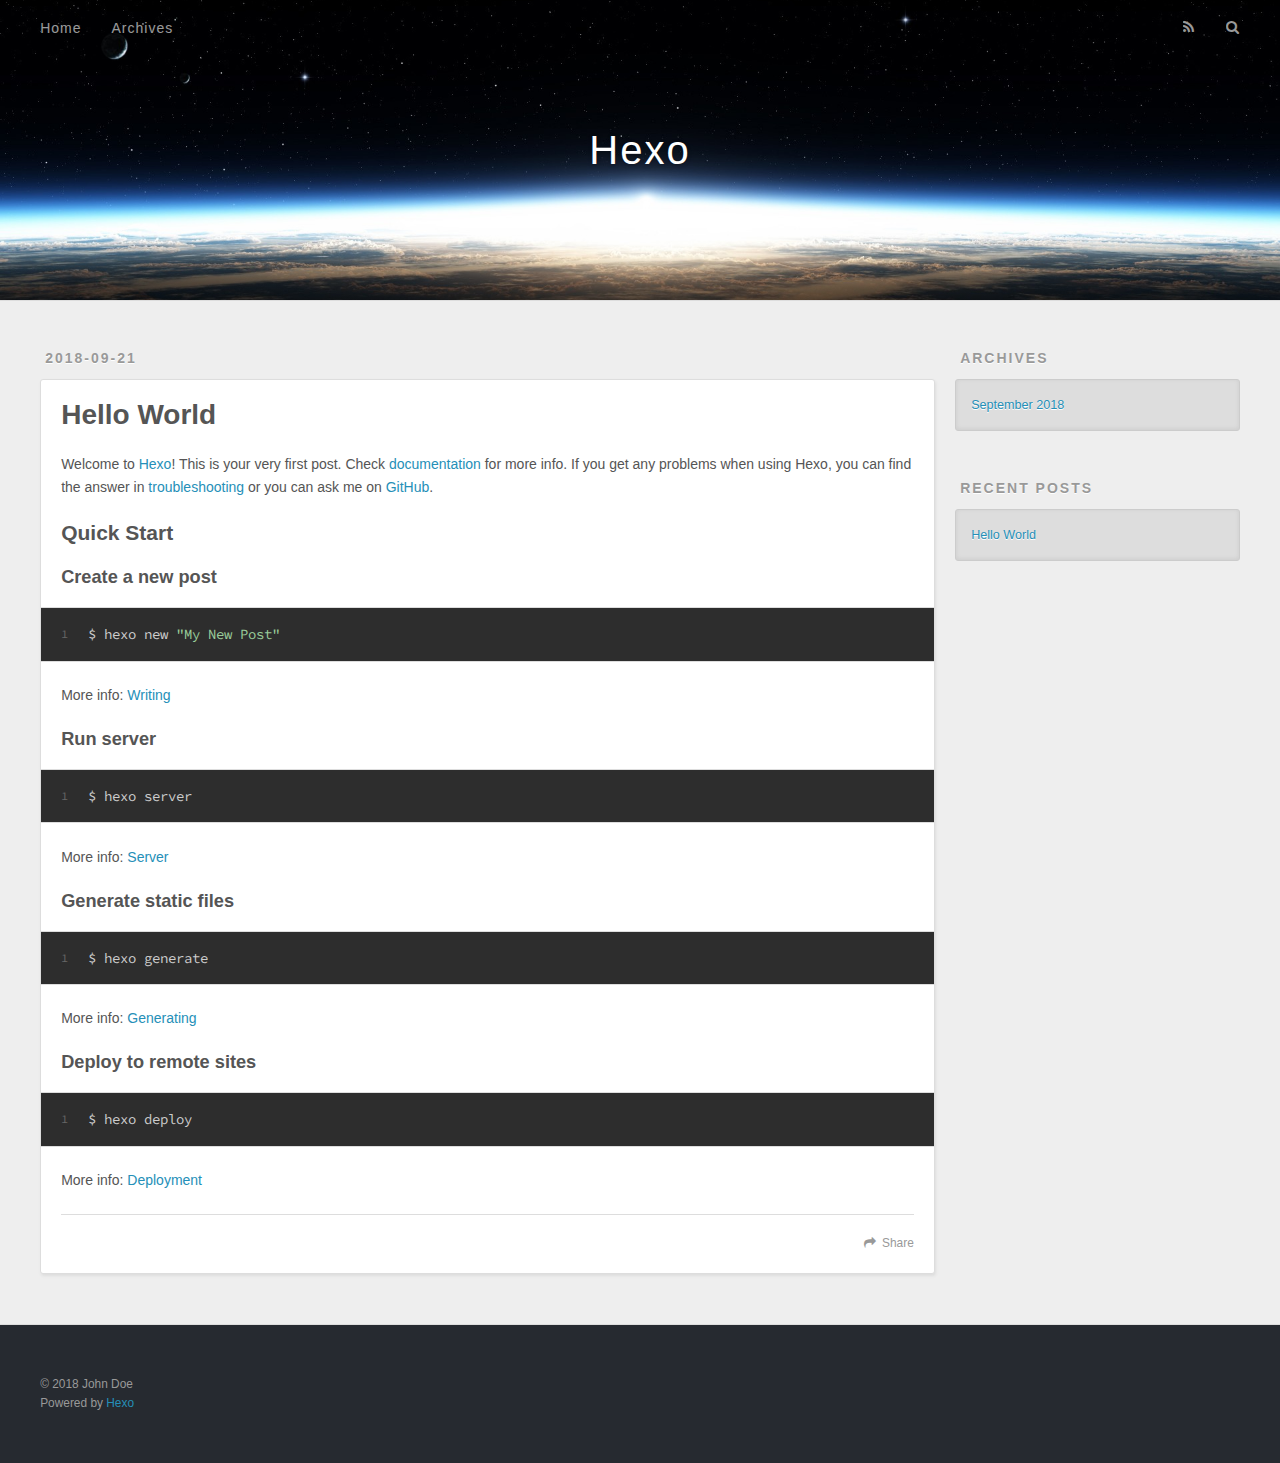
==== index.html @ b6ea7cda "Site updated: 2018-09-21 12:22:30" ====
<!DOCTYPE html>
<html>
<head>
  <meta charset="utf-8">
  

  
  <title>Hexo</title>
  <meta name="viewport" content="width=device-width, initial-scale=1, maximum-scale=1">
  <meta property="og:type" content="website">
<meta property="og:title" content="Hexo">
<meta property="og:url" content="http://yoursite.com/index.html">
<meta property="og:site_name" content="Hexo">
<meta property="og:locale" content="default">
<meta name="twitter:card" content="summary">
<meta name="twitter:title" content="Hexo">
  
    <link rel="alternate" href="/atom.xml" title="Hexo" type="application/atom+xml">
  
  
    <link rel="icon" href="/favicon.png">
  
  
    <link href="//fonts.googleapis.com/css?family=Source+Code+Pro" rel="stylesheet" type="text/css">
  
  <link rel="stylesheet" href="/css/style.css">
</head>

<body>
  <div id="container">
    <div id="wrap">
      <header id="header">
  <div id="banner"></div>
  <div id="header-outer" class="outer">
    <div id="header-title" class="inner">
      <h1 id="logo-wrap">
        <a href="/" id="logo">Hexo</a>
      </h1>
      
    </div>
    <div id="header-inner" class="inner">
      <nav id="main-nav">
        <a id="main-nav-toggle" class="nav-icon"></a>
        
          <a class="main-nav-link" href="/">Home</a>
        
          <a class="main-nav-link" href="/archives">Archives</a>
        
      </nav>
      <nav id="sub-nav">
        
          <a id="nav-rss-link" class="nav-icon" href="/atom.xml" title="RSS Feed"></a>
        
        <a id="nav-search-btn" class="nav-icon" title="Search"></a>
      </nav>
      <div id="search-form-wrap">
        <form action="//google.com/search" method="get" accept-charset="UTF-8" class="search-form"><input type="search" name="q" class="search-form-input" placeholder="Search"><button type="submit" class="search-form-submit">&#xF002;</button><input type="hidden" name="sitesearch" value="http://yoursite.com"></form>
      </div>
    </div>
  </div>
</header>
      <div class="outer">
        <section id="main">
  
    <article id="post-hello-world" class="article article-type-post" itemscope itemprop="blogPost">
  <div class="article-meta">
    <a href="/2018/09/21/hello-world/" class="article-date">
  <time datetime="2018-09-21T04:05:28.000Z" itemprop="datePublished">2018-09-21</time>
</a>
    
  </div>
  <div class="article-inner">
    
    
      <header class="article-header">
        
  
    <h1 itemprop="name">
      <a class="article-title" href="/2018/09/21/hello-world/">Hello World</a>
    </h1>
  

      </header>
    
    <div class="article-entry" itemprop="articleBody">
      
        <p>Welcome to <a href="https://hexo.io/" target="_blank" rel="noopener">Hexo</a>! This is your very first post. Check <a href="https://hexo.io/docs/" target="_blank" rel="noopener">documentation</a> for more info. If you get any problems when using Hexo, you can find the answer in <a href="https://hexo.io/docs/troubleshooting.html" target="_blank" rel="noopener">troubleshooting</a> or you can ask me on <a href="https://github.com/hexojs/hexo/issues" target="_blank" rel="noopener">GitHub</a>.</p>
<h2 id="Quick-Start"><a href="#Quick-Start" class="headerlink" title="Quick Start"></a>Quick Start</h2><h3 id="Create-a-new-post"><a href="#Create-a-new-post" class="headerlink" title="Create a new post"></a>Create a new post</h3><figure class="highlight bash"><table><tr><td class="gutter"><pre><span class="line">1</span><br></pre></td><td class="code"><pre><span class="line">$ hexo new <span class="string">"My New Post"</span></span><br></pre></td></tr></table></figure>
<p>More info: <a href="https://hexo.io/docs/writing.html" target="_blank" rel="noopener">Writing</a></p>
<h3 id="Run-server"><a href="#Run-server" class="headerlink" title="Run server"></a>Run server</h3><figure class="highlight bash"><table><tr><td class="gutter"><pre><span class="line">1</span><br></pre></td><td class="code"><pre><span class="line">$ hexo server</span><br></pre></td></tr></table></figure>
<p>More info: <a href="https://hexo.io/docs/server.html" target="_blank" rel="noopener">Server</a></p>
<h3 id="Generate-static-files"><a href="#Generate-static-files" class="headerlink" title="Generate static files"></a>Generate static files</h3><figure class="highlight bash"><table><tr><td class="gutter"><pre><span class="line">1</span><br></pre></td><td class="code"><pre><span class="line">$ hexo generate</span><br></pre></td></tr></table></figure>
<p>More info: <a href="https://hexo.io/docs/generating.html" target="_blank" rel="noopener">Generating</a></p>
<h3 id="Deploy-to-remote-sites"><a href="#Deploy-to-remote-sites" class="headerlink" title="Deploy to remote sites"></a>Deploy to remote sites</h3><figure class="highlight bash"><table><tr><td class="gutter"><pre><span class="line">1</span><br></pre></td><td class="code"><pre><span class="line">$ hexo deploy</span><br></pre></td></tr></table></figure>
<p>More info: <a href="https://hexo.io/docs/deployment.html" target="_blank" rel="noopener">Deployment</a></p>

      
    </div>
    <footer class="article-footer">
      <a data-url="http://yoursite.com/2018/09/21/hello-world/" data-id="cjmbi15in00001hxfg0r1yn5a" class="article-share-link">Share</a>
      
      
    </footer>
  </div>
  
</article>


  


</section>
        
          <aside id="sidebar">
  
    

  
    

  
    
  
    
  <div class="widget-wrap">
    <h3 class="widget-title">Archives</h3>
    <div class="widget">
      <ul class="archive-list"><li class="archive-list-item"><a class="archive-list-link" href="/archives/2018/09/">September 2018</a></li></ul>
    </div>
  </div>


  
    
  <div class="widget-wrap">
    <h3 class="widget-title">Recent Posts</h3>
    <div class="widget">
      <ul>
        
          <li>
            <a href="/2018/09/21/hello-world/">Hello World</a>
          </li>
        
      </ul>
    </div>
  </div>

  
</aside>
        
      </div>
      <footer id="footer">
  
  <div class="outer">
    <div id="footer-info" class="inner">
      &copy; 2018 John Doe<br>
      Powered by <a href="http://hexo.io/" target="_blank">Hexo</a>
    </div>
  </div>
</footer>
    </div>
    <nav id="mobile-nav">
  
    <a href="/" class="mobile-nav-link">Home</a>
  
    <a href="/archives" class="mobile-nav-link">Archives</a>
  
</nav>
    

<script src="//ajax.googleapis.com/ajax/libs/jquery/2.0.3/jquery.min.js"></script>


  <link rel="stylesheet" href="/fancybox/jquery.fancybox.css">
  <script src="/fancybox/jquery.fancybox.pack.js"></script>


<script src="/js/script.js"></script>



  </div>
</body>
</html>
---- css/style.css ----
body {
  width: 100%;
}
body:before,
body:after {
  content: "";
  display: table;
}
body:after {
  clear: both;
}
html,
body,
div,
span,
applet,
object,
iframe,
h1,
h2,
h3,
h4,
h5,
h6,
p,
blockquote,
pre,
a,
abbr,
acronym,
address,
big,
cite,
code,
del,
dfn,
em,
img,
ins,
kbd,
q,
s,
samp,
small,
strike,
strong,
sub,
sup,
tt,
var,
dl,
dt,
dd,
ol,
ul,
li,
fieldset,
form,
label,
legend,
table,
caption,
tbody,
tfoot,
thead,
tr,
th,
td {
  margin: 0;
  padding: 0;
  border: 0;
  outline: 0;
  font-weight: inherit;
  font-style: inherit;
  font-family: inherit;
  font-size: 100%;
  vertical-align: baseline;
}
body {
  line-height: 1;
  color: #000;
  background: #fff;
}
ol,
ul {
  list-style: none;
}
table {
  border-collapse: separate;
  border-spacing: 0;
  vertical-align: middle;
}
caption,
th,
td {
  text-align: left;
  font-weight: normal;
  vertical-align: middle;
}
a img {
  border: none;
}
input,
button {
  margin: 0;
  padding: 0;
}
input::-moz-focus-inner,
button::-moz-focus-inner {
  border: 0;
  padding: 0;
}
@font-face {
  font-family: FontAwesome;
  font-style: normal;
  font-weight: normal;
  src: url("fonts/fontawesome-webfont.eot?v=#4.0.3");
  src: url("fonts/fontawesome-webfont.eot?#iefix&v=#4.0.3") format("embedded-opentype"), url("fonts/fontawesome-webfont.woff?v=#4.0.3") format("woff"), url("fonts/fontawesome-webfont.ttf?v=#4.0.3") format("truetype"), url("fonts/fontawesome-webfont.svg#fontawesomeregular?v=#4.0.3") format("svg");
}
html,
body,
#container {
  height: 100%;
}
body {
  background: #eee;
  font: 14px -apple-system, BlinkMacSystemFont, "Segoe UI", "Roboto", "Oxygen", "Ubuntu", "Cantarell", "Fira Sans", "Droid Sans", "Helvetica Neue", sans-serif;
  -webkit-text-size-adjust: 100%;
}
.outer {
  max-width: 1220px;
  margin: 0 auto;
  padding: 0 20px;
}
.outer:before,
.outer:after {
  content: "";
  display: table;
}
.outer:after {
  clear: both;
}
.inner {
  display: inline;
  float: left;
  width: 98.33333333333333%;
  margin: 0 0.833333333333333%;
}
.left,
.alignleft {
  float: left;
}
.right,
.alignright {
  float: right;
}
.clear {
  clear: both;
}
#container {
  position: relative;
}
.mobile-nav-on {
  overflow: hidden;
}
#wrap {
  height: 100%;
  width: 100%;
  position: absolute;
  top: 0;
  left: 0;
  -webkit-transition: 0.2s ease-out;
  -moz-transition: 0.2s ease-out;
  -ms-transition: 0.2s ease-out;
  transition: 0.2s ease-out;
  z-index: 1;
  background: #eee;
}
.mobile-nav-on #wrap {
  left: 280px;
}
@media screen and (min-width: 768px) {
  #main {
    display: inline;
    float: left;
    width: 73.33333333333333%;
    margin: 0 0.833333333333333%;
  }
}
.article-date,
.article-category-link,
.archive-year,
.widget-title {
  text-decoration: none;
  text-transform: uppercase;
  letter-spacing: 2px;
  color: #999;
  margin-bottom: 1em;
  margin-left: 5px;
  line-height: 1em;
  text-shadow: 0 1px #fff;
  font-weight: bold;
}
.article-inner,
.archive-article-inner {
  background: #fff;
  -webkit-box-shadow: 1px 2px 3px #ddd;
  box-shadow: 1px 2px 3px #ddd;
  border: 1px solid #ddd;
  border-radius: 3px;
}
.article-entry h1,
.widget h1 {
  font-size: 2em;
}
.article-entry h2,
.widget h2 {
  font-size: 1.5em;
}
.article-entry h3,
.widget h3 {
  font-size: 1.3em;
}
.article-entry h4,
.widget h4 {
  font-size: 1.2em;
}
.article-entry h5,
.widget h5 {
  font-size: 1em;
}
.article-entry h6,
.widget h6 {
  font-size: 1em;
  color: #999;
}
.article-entry hr,
.widget hr {
  border: 1px dashed #ddd;
}
.article-entry strong,
.widget strong {
  font-weight: bold;
}
.article-entry em,
.widget em,
.article-entry cite,
.widget cite {
  font-style: italic;
}
.article-entry sup,
.widget sup,
.article-entry sub,
.widget sub {
  font-size: 0.75em;
  line-height: 0;
  position: relative;
  vertical-align: baseline;
}
.article-entry sup,
.widget sup {
  top: -0.5em;
}
.article-entry sub,
.widget sub {
  bottom: -0.2em;
}
.article-entry small,
.widget small {
  font-size: 0.85em;
}
.article-entry acronym,
.widget acronym,
.article-entry abbr,
.widget abbr {
  border-bottom: 1px dotted;
}
.article-entry ul,
.widget ul,
.article-entry ol,
.widget ol,
.article-entry dl,
.widget dl {
  margin: 0 20px;
  line-height: 1.6em;
}
.article-entry ul ul,
.widget ul ul,
.article-entry ol ul,
.widget ol ul,
.article-entry ul ol,
.widget ul ol,
.article-entry ol ol,
.widget ol ol {
  margin-top: 0;
  margin-bottom: 0;
}
.article-entry ul,
.widget ul {
  list-style: disc;
}
.article-entry ol,
.widget ol {
  list-style: decimal;
}
.article-entry dt,
.widget dt {
  font-weight: bold;
}
#header {
  height: 300px;
  position: relative;
  border-bottom: 1px solid #ddd;
}
#header:before,
#header:after {
  content: "";
  position: absolute;
  left: 0;
  right: 0;
  height: 40px;
}
#header:before {
  top: 0;
  background: -webkit-linear-gradient(rgba(0,0,0,0.2), transparent);
  background: -moz-linear-gradient(rgba(0,0,0,0.2), transparent);
  background: -ms-linear-gradient(rgba(0,0,0,0.2), transparent);
  background: linear-gradient(rgba(0,0,0,0.2), transparent);
}
#header:after {
  bottom: 0;
  background: -webkit-linear-gradient(transparent, rgba(0,0,0,0.2));
  background: -moz-linear-gradient(transparent, rgba(0,0,0,0.2));
  background: -ms-linear-gradient(transparent, rgba(0,0,0,0.2));
  background: linear-gradient(transparent, rgba(0,0,0,0.2));
}
#header-outer {
  height: 100%;
  position: relative;
}
#header-inner {
  position: relative;
  overflow: hidden;
}
#banner {
  position: absolute;
  top: 0;
  left: 0;
  width: 100%;
  height: 100%;
  background: url("images/banner.jpg") center #000;
  -webkit-background-size: cover;
  -moz-background-size: cover;
  background-size: cover;
  z-index: -1;
}
#header-title {
  text-align: center;
  height: 40px;
  position: absolute;
  top: 50%;
  left: 0;
  margin-top: -20px;
}
#logo,
#subtitle {
  text-decoration: none;
  color: #fff;
  font-weight: 300;
  text-shadow: 0 1px 4px rgba(0,0,0,0.3);
}
#logo {
  font-size: 40px;
  line-height: 40px;
  letter-spacing: 2px;
}
#subtitle {
  font-size: 16px;
  line-height: 16px;
  letter-spacing: 1px;
}
#subtitle-wrap {
  margin-top: 16px;
}
#main-nav {
  float: left;
  margin-left: -15px;
}
.nav-icon,
.main-nav-link {
  float: left;
  color: #fff;
  opacity: 0.6;
  text-decoration: none;
  text-shadow: 0 1px rgba(0,0,0,0.2);
  -webkit-transition: opacity 0.2s;
  -moz-transition: opacity 0.2s;
  -ms-transition: opacity 0.2s;
  transition: opacity 0.2s;
  display: block;
  padding: 20px 15px;
}
.nav-icon:hover,
.main-nav-link:hover {
  opacity: 1;
}
.nav-icon {
  font-family: FontAwesome;
  text-align: center;
  font-size: 14px;
  width: 14px;
  height: 14px;
  padding: 20px 15px;
  position: relative;
  cursor: pointer;
}
.main-nav-link {
  font-weight: 300;
  letter-spacing: 1px;
}
@media screen and (max-width: 479px) {
  .main-nav-link {
    display: none;
  }
}
#main-nav-toggle {
  display: none;
}
#main-nav-toggle:before {
  content: "\f0c9";
}
@media screen and (max-width: 479px) {
  #main-nav-toggle {
    display: block;
  }
}
#sub-nav {
  float: right;
  margin-right: -15px;
}
#nav-rss-link:before {
  content: "\f09e";
}
#nav-search-btn:before {
  content: "\f002";
}
#search-form-wrap {
  position: absolute;
  top: 15px;
  width: 150px;
  height: 30px;
  right: -150px;
  opacity: 0;
  -webkit-transition: 0.2s ease-out;
  -moz-transition: 0.2s ease-out;
  -ms-transition: 0.2s ease-out;
  transition: 0.2s ease-out;
}
#search-form-wrap.on {
  opacity: 1;
  right: 0;
}
@media screen and (max-width: 479px) {
  #search-form-wrap {
    width: 100%;
    right: -100%;
  }
}
.search-form {
  position: absolute;
  top: 0;
  left: 0;
  right: 0;
  background: #fff;
  padding: 5px 15px;
  border-radius: 15px;
  -webkit-box-shadow: 0 0 10px rgba(0,0,0,0.3);
  box-shadow: 0 0 10px rgba(0,0,0,0.3);
}
.search-form-input {
  border: none;
  background: none;
  color: #555;
  width: 100%;
  font: 13px -apple-system, BlinkMacSystemFont, "Segoe UI", "Roboto", "Oxygen", "Ubuntu", "Cantarell", "Fira Sans", "Droid Sans", "Helvetica Neue", sans-serif;
  outline: none;
}
.search-form-input::-webkit-search-results-decoration,
.search-form-input::-webkit-search-cancel-button {
  -webkit-appearance: none;
}
.search-form-submit {
  position: absolute;
  top: 50%;
  right: 10px;
  margin-top: -7px;
  font: 13px FontAwesome;
  border: none;
  background: none;
  color: #bbb;
  cursor: pointer;
}
.search-form-submit:hover,
.search-form-submit:focus {
  color: #777;
}
.article {
  margin: 50px 0;
}
.article-inner {
  overflow: hidden;
}
.article-meta:before,
.article-meta:after {
  content: "";
  display: table;
}
.article-meta:after {
  clear: both;
}
.article-date {
  float: left;
}
.article-category {
  float: left;
  line-height: 1em;
  color: #ccc;
  text-shadow: 0 1px #fff;
  margin-left: 8px;
}
.article-category:before {
  content: "\2022";
}
.article-category-link {
  margin: 0 12px 1em;
}
.article-header {
  padding: 20px 20px 0;
}
.article-title {
  text-decoration: none;
  font-size: 2em;
  font-weight: bold;
  color: #555;
  line-height: 1.1em;
  -webkit-transition: color 0.2s;
  -moz-transition: color 0.2s;
  -ms-transition: color 0.2s;
  transition: color 0.2s;
}
a.article-title:hover {
  color: #258fb8;
}
.article-entry {
  color: #555;
  padding: 0 20px;
}
.article-entry:before,
.article-entry:after {
  content: "";
  display: table;
}
.article-entry:after {
  clear: both;
}
.article-entry p,
.article-entry table {
  line-height: 1.6em;
  margin: 1.6em 0;
}
.article-entry h1,
.article-entry h2,
.article-entry h3,
.article-entry h4,
.article-entry h5,
.article-entry h6 {
  font-weight: bold;
}
.article-entry h1,
.article-entry h2,
.article-entry h3,
.article-entry h4,
.article-entry h5,
.article-entry h6 {
  line-height: 1.1em;
  margin: 1.1em 0;
}
.article-entry a {
  color: #258fb8;
  text-decoration: none;
}
.article-entry a:hover {
  text-decoration: underline;
}
.article-entry ul,
.article-entry ol,
.article-entry dl {
  margin-top: 1.6em;
  margin-bottom: 1.6em;
}
.article-entry img,
.article-entry video {
  max-width: 100%;
  height: auto;
  display: block;
  margin: auto;
}
.article-entry iframe {
  border: none;
}
.article-entry table {
  width: 100%;
  border-collapse: collapse;
  border-spacing: 0;
}
.article-entry th {
  font-weight: bold;
  border-bottom: 3px solid #ddd;
  padding-bottom: 0.5em;
}
.article-entry td {
  border-bottom: 1px solid #ddd;
  padding: 10px 0;
}
.article-entry blockquote {
  font-family: Georgia, "Times New Roman", serif;
  font-size: 1.4em;
  margin: 1.6em 20px;
  text-align: center;
}
.article-entry blockquote footer {
  font-size: 14px;
  margin: 1.6em 0;
  font-family: -apple-system, BlinkMacSystemFont, "Segoe UI", "Roboto", "Oxygen", "Ubuntu", "Cantarell", "Fira Sans", "Droid Sans", "Helvetica Neue", sans-serif;
}
.article-entry blockquote footer cite:before {
  content: "—";
  padding: 0 0.5em;
}
.article-entry .pullquote {
  text-align: left;
  width: 45%;
  margin: 0;
}
.article-entry .pullquote.left {
  margin-left: 0.5em;
  margin-right: 1em;
}
.article-entry .pullquote.right {
  margin-right: 0.5em;
  margin-left: 1em;
}
.article-entry .caption {
  color: #999;
  display: block;
  font-size: 0.9em;
  margin-top: 0.5em;
  position: relative;
  text-align: center;
}
.article-entry .video-container {
  position: relative;
  padding-top: 56.25%;
  height: 0;
  overflow: hidden;
}
.article-entry .video-container iframe,
.article-entry .video-container object,
.article-entry .video-container embed {
  position: absolute;
  top: 0;
  left: 0;
  width: 100%;
  height: 100%;
  margin-top: 0;
}
.article-more-link a {
  display: inline-block;
  line-height: 1em;
  padding: 6px 15px;
  border-radius: 15px;
  background: #eee;
  color: #999;
  text-shadow: 0 1px #fff;
  text-decoration: none;
}
.article-more-link a:hover {
  background: #258fb8;
  color: #fff;
  text-decoration: none;
  text-shadow: 0 1px #1e7293;
}
.article-footer {
  font-size: 0.85em;
  line-height: 1.6em;
  border-top: 1px solid #ddd;
  padding-top: 1.6em;
  margin: 0 20px 20px;
}
.article-footer:before,
.article-footer:after {
  content: "";
  display: table;
}
.article-footer:after {
  clear: both;
}
.article-footer a {
  color: #999;
  text-decoration: none;
}
.article-footer a:hover {
  color: #555;
}
.article-tag-list-item {
  float: left;
  margin-right: 10px;
}
.article-tag-list-link:before {
  content: "#";
}
.article-comment-link {
  float: right;
}
.article-comment-link:before {
  content: "\f075";
  font-family: FontAwesome;
  padding-right: 8px;
}
.article-share-link {
  cursor: pointer;
  float: right;
  margin-left: 20px;
}
.article-share-link:before {
  content: "\f064";
  font-family: FontAwesome;
  padding-right: 6px;
}
#article-nav {
  position: relative;
}
#article-nav:before,
#article-nav:after {
  content: "";
  display: table;
}
#article-nav:after {
  clear: both;
}
@media screen and (min-width: 768px) {
  #article-nav {
    margin: 50px 0;
  }
  #article-nav:before {
    width: 8px;
    height: 8px;
    position: absolute;
    top: 50%;
    left: 50%;
    margin-top: -4px;
    margin-left: -4px;
    content: "";
    border-radius: 50%;
    background: #ddd;
    -webkit-box-shadow: 0 1px 2px #fff;
    box-shadow: 0 1px 2px #fff;
  }
}
.article-nav-link-wrap {
  text-decoration: none;
  text-shadow: 0 1px #fff;
  color: #999;
  -webkit-box-sizing: border-box;
  -moz-box-sizing: border-box;
  box-sizing: border-box;
  margin-top: 50px;
  text-align: center;
  display: block;
}
.article-nav-link-wrap:hover {
  color: #555;
}
@media screen and (min-width: 768px) {
  .article-nav-link-wrap {
    width: 50%;
    margin-top: 0;
  }
}
@media screen and (min-width: 768px) {
  #article-nav-newer {
    float: left;
    text-align: right;
    padding-right: 20px;
  }
}
@media screen and (min-width: 768px) {
  #article-nav-older {
    float: right;
    text-align: left;
    padding-left: 20px;
  }
}
.article-nav-caption {
  text-transform: uppercase;
  letter-spacing: 2px;
  color: #ddd;
  line-height: 1em;
  font-weight: bold;
}
#article-nav-newer .article-nav-caption {
  margin-right: -2px;
}
.article-nav-title {
  font-size: 0.85em;
  line-height: 1.6em;
  margin-top: 0.5em;
}
.article-share-box {
  position: absolute;
  display: none;
  background: #fff;
  -webkit-box-shadow: 1px 2px 10px rgba(0,0,0,0.2);
  box-shadow: 1px 2px 10px rgba(0,0,0,0.2);
  border-radius: 3px;
  margin-left: -145px;
  overflow: hidden;
  z-index: 1;
}
.article-share-box.on {
  display: block;
}
.article-share-input {
  width: 100%;
  background: none;
  -webkit-box-sizing: border-box;
  -moz-box-sizing: border-box;
  box-sizing: border-box;
  font: 14px -apple-system, BlinkMacSystemFont, "Segoe UI", "Roboto", "Oxygen", "Ubuntu", "Cantarell", "Fira Sans", "Droid Sans", "Helvetica Neue", sans-serif;
  padding: 0 15px;
  color: #555;
  outline: none;
  border: 1px solid #ddd;
  border-radius: 3px 3px 0 0;
  height: 36px;
  line-height: 36px;
}
.article-share-links {
  background: #eee;
}
.article-share-links:before,
.article-share-links:after {
  content: "";
  display: table;
}
.article-share-links:after {
  clear: both;
}
.article-share-twitter,
.article-share-facebook,
.article-share-pinterest,
.article-share-google {
  width: 50px;
  height: 36px;
  display: block;
  float: left;
  position: relative;
  color: #999;
  text-shadow: 0 1px #fff;
}
.article-share-twitter:before,
.article-share-facebook:before,
.article-share-pinterest:before,
.article-share-google:before {
  font-size: 20px;
  font-family: FontAwesome;
  width: 20px;
  height: 20px;
  position: absolute;
  top: 50%;
  left: 50%;
  margin-top: -10px;
  margin-left: -10px;
  text-align: center;
}
.article-share-twitter:hover,
.article-share-facebook:hover,
.article-share-pinterest:hover,
.article-share-google:hover {
  color: #fff;
}
.article-share-twitter:before {
  content: "\f099";
}
.article-share-twitter:hover {
  background: #00aced;
  text-shadow: 0 1px #008abe;
}
.article-share-facebook:before {
  content: "\f09a";
}
.article-share-facebook:hover {
  background: #3b5998;
  text-shadow: 0 1px #2f477a;
}
.article-share-pinterest:before {
  content: "\f0d2";
}
.article-share-pinterest:hover {
  background: #cb2027;
  text-shadow: 0 1px #a21a1f;
}
.article-share-google:before {
  content: "\f0d5";
}
.article-share-google:hover {
  background: #dd4b39;
  text-shadow: 0 1px #be3221;
}
.article-gallery {
  background: #000;
  position: relative;
}
.article-gallery-photos {
  position: relative;
  overflow: hidden;
}
.article-gallery-img {
  display: none;
  max-width: 100%;
}
.article-gallery-img:first-child {
  display: block;
}
.article-gallery-img.loaded {
  position: absolute;
  display: block;
}
.article-gallery-img img {
  display: block;
  max-width: 100%;
  margin: 0 auto;
}
#comments {
  background: #fff;
  -webkit-box-shadow: 1px 2px 3px #ddd;
  box-shadow: 1px 2px 3px #ddd;
  padding: 20px;
  border: 1px solid #ddd;
  border-radius: 3px;
  margin: 50px 0;
}
#comments a {
  color: #258fb8;
}
.archives-wrap {
  margin: 50px 0;
}
.archives:before,
.archives:after {
  content: "";
  display: table;
}
.archives:after {
  clear: both;
}
.archive-year-wrap {
  margin-bottom: 1em;
}
.archives {
  -webkit-column-gap: 10px;
  -moz-column-gap: 10px;
  column-gap: 10px;
}
@media screen and (min-width: 480px) and (max-width: 767px) {
  .archives {
    -webkit-column-count: 2;
    -moz-column-count: 2;
    column-count: 2;
  }
}
@media screen and (min-width: 768px) {
  .archives {
    -webkit-column-count: 3;
    -moz-column-count: 3;
    column-count: 3;
  }
}
.archive-article {
  -webkit-column-break-inside: avoid;
  page-break-inside: avoid;
  overflow: hidden;
  break-inside: avoid-column;
}
.archive-article-inner {
  padding: 10px;
  margin-bottom: 15px;
}
.archive-article-title {
  text-decoration: none;
  font-weight: bold;
  color: #555;
  -webkit-transition: color 0.2s;
  -moz-transition: color 0.2s;
  -ms-transition: color 0.2s;
  transition: color 0.2s;
  line-height: 1.6em;
}
.archive-article-title:hover {
  color: #258fb8;
}
.archive-article-footer {
  margin-top: 1em;
}
.archive-article-date {
  color: #999;
  text-decoration: none;
  font-size: 0.85em;
  line-height: 1em;
  margin-bottom: 0.5em;
  display: block;
}
#page-nav {
  margin: 50px auto;
  background: #fff;
  -webkit-box-shadow: 1px 2px 3px #ddd;
  box-shadow: 1px 2px 3px #ddd;
  border: 1px solid #ddd;
  border-radius: 3px;
  text-align: center;
  color: #999;
  overflow: hidden;
}
#page-nav:before,
#page-nav:after {
  content: "";
  display: table;
}
#page-nav:after {
  clear: both;
}
#page-nav a,
#page-nav span {
  padding: 10px 20px;
  line-height: 1;
  height: 2ex;
}
#page-nav a {
  color: #999;
  text-decoration: none;
}
#page-nav a:hover {
  background: #999;
  color: #fff;
}
#page-nav .prev {
  float: left;
}
#page-nav .next {
  float: right;
}
#page-nav .page-number {
  display: inline-block;
}
@media screen and (max-width: 479px) {
  #page-nav .page-number {
    display: none;
  }
}
#page-nav .current {
  color: #555;
  font-weight: bold;
}
#page-nav .space {
  color: #ddd;
}
#footer {
  background: #262a30;
  padding: 50px 0;
  border-top: 1px solid #ddd;
  color: #999;
}
#footer a {
  color: #258fb8;
  text-decoration: none;
}
#footer a:hover {
  text-decoration: underline;
}
#footer-info {
  line-height: 1.6em;
  font-size: 0.85em;
}
.article-entry pre,
.article-entry .highlight {
  background: #2d2d2d;
  margin: 0 -20px;
  padding: 15px 20px;
  border-style: solid;
  border-color: #ddd;
  border-width: 1px 0;
  overflow: auto;
  color: #ccc;
  line-height: 22.400000000000002px;
}
.article-entry .highlight .gutter pre,
.article-entry .gist .gist-file .gist-data .line-numbers {
  color: #666;
  font-size: 0.85em;
}
.article-entry pre,
.article-entry code {
  font-family: "Source Code Pro", Consolas, Monaco, Menlo, Consolas, monospace;
}
.article-entry code {
  background: #eee;
  text-shadow: 0 1px #fff;
  padding: 0 0.3em;
}
.article-entry pre code {
  background: none;
  text-shadow: none;
  padding: 0;
}
.article-entry .highlight pre {
  border: none;
  margin: 0;
  padding: 0;
}
.article-entry .highlight table {
  margin: 0;
  width: auto;
}
.article-entry .highlight td {
  border: none;
  padding: 0;
}
.article-entry .highlight figcaption {
  font-size: 0.85em;
  color: #999;
  line-height: 1em;
  margin-bottom: 1em;
}
.article-entry .highlight figcaption:before,
.article-entry .highlight figcaption:after {
  content: "";
  display: table;
}
.article-entry .highlight figcaption:after {
  clear: both;
}
.article-entry .highlight figcaption a {
  float: right;
}
.article-entry .highlight .gutter pre {
  text-align: right;
  padding-right: 20px;
}
.article-entry .highlight .line {
  height: 22.400000000000002px;
}
.article-entry .highlight .line.marked {
  background: #515151;
}
.article-entry .gist {
  margin: 0 -20px;
  border-style: solid;
  border-color: #ddd;
  border-width: 1px 0;
  background: #2d2d2d;
  padding: 15px 20px 15px 0;
}
.article-entry .gist .gist-file {
  border: none;
  font-family: "Source Code Pro", Consolas, Monaco, Menlo, Consolas, monospace;
  margin: 0;
}
.article-entry .gist .gist-file .gist-data {
  background: none;
  border: none;
}
.article-entry .gist .gist-file .gist-data .line-numbers {
  background: none;
  border: none;
  padding: 0 20px 0 0;
}
.article-entry .gist .gist-file .gist-data .line-data {
  padding: 0 !important;
}
.article-entry .gist .gist-file .highlight {
  margin: 0;
  padding: 0;
  border: none;
}
.article-entry .gist .gist-file .gist-meta {
  background: #2d2d2d;
  color: #999;
  font: 0.85em -apple-system, BlinkMacSystemFont, "Segoe UI", "Roboto", "Oxygen", "Ubuntu", "Cantarell", "Fira Sans", "Droid Sans", "Helvetica Neue", sans-serif;
  text-shadow: 0 0;
  padding: 0;
  margin-top: 1em;
  margin-left: 20px;
}
.article-entry .gist .gist-file .gist-meta a {
  color: #258fb8;
  font-weight: normal;
}
.article-entry .gist .gist-file .gist-meta a:hover {
  text-decoration: underline;
}
pre .comment,
pre .title {
  color: #999;
}
pre .variable,
pre .attribute,
pre .tag,
pre .regexp,
pre .ruby .constant,
pre .xml .tag .title,
pre .xml .pi,
pre .xml .doctype,
pre .html .doctype,
pre .css .id,
pre .css .class,
pre .css .pseudo {
  color: #f2777a;
}
pre .number,
pre .preprocessor,
pre .built_in,
pre .literal,
pre .params,
pre .constant {
  color: #f99157;
}
pre .class,
pre .ruby .class .title,
pre .css .rules .attribute {
  color: #9c9;
}
pre .string,
pre .value,
pre .inheritance,
pre .header,
pre .ruby .symbol,
pre .xml .cdata {
  color: #9c9;
}
pre .css .hexcolor {
  color: #6cc;
}
pre .function,
pre .python .decorator,
pre .python .title,
pre .ruby .function .title,
pre .ruby .title .keyword,
pre .perl .sub,
pre .javascript .title,
pre .coffeescript .title {
  color: #69c;
}
pre .keyword,
pre .javascript .function {
  color: #c9c;
}
@media screen and (max-width: 479px) {
  #mobile-nav {
    position: absolute;
    top: 0;
    left: 0;
    width: 280px;
    height: 100%;
    background: #191919;
    border-right: 1px solid #fff;
  }
}
@media screen and (max-width: 479px) {
  .mobile-nav-link {
    display: block;
    color: #999;
    text-decoration: none;
    padding: 15px 20px;
    font-weight: bold;
  }
  .mobile-nav-link:hover {
    color: #fff;
  }
}
@media screen and (min-width: 768px) {
  #sidebar {
    display: inline;
    float: left;
    width: 23.333333333333332%;
    margin: 0 0.833333333333333%;
  }
}
.widget-wrap {
  margin: 50px 0;
}
.widget {
  color: #777;
  text-shadow: 0 1px #fff;
  background: #ddd;
  -webkit-box-shadow: 0 -1px 4px #ccc inset;
  box-shadow: 0 -1px 4px #ccc inset;
  border: 1px solid #ccc;
  padding: 15px;
  border-radius: 3px;
}
.widget a {
  color: #258fb8;
  text-decoration: none;
}
.widget a:hover {
  text-decoration: underline;
}
.widget ul ul,
.widget ol ul,
.widget dl ul,
.widget ul ol,
.widget ol ol,
.widget dl ol,
.widget ul dl,
.widget ol dl,
.widget dl dl {
  margin-left: 15px;
  list-style: disc;
}
.widget {
  line-height: 1.6em;
  word-wrap: break-word;
  font-size: 0.9em;
}
.widget ul,
.widget ol {
  list-style: none;
  margin: 0;
}
.widget ul ul,
.widget ol ul,
.widget ul ol,
.widget ol ol {
  margin: 0 20px;
}
.widget ul ul,
.widget ol ul {
  list-style: disc;
}
.widget ul ol,
.widget ol ol {
  list-style: decimal;
}
.category-list-count,
.tag-list-count,
.archive-list-count {
  padding-left: 5px;
  color: #999;
  font-size: 0.85em;
}
.category-list-count:before,
.tag-list-count:before,
.archive-list-count:before {
  content: "(";
}
.category-list-count:after,
.tag-list-count:after,
.archive-list-count:after {
  content: ")";
}
.tagcloud a {
  margin-right: 5px;
  display: inline-block;
}
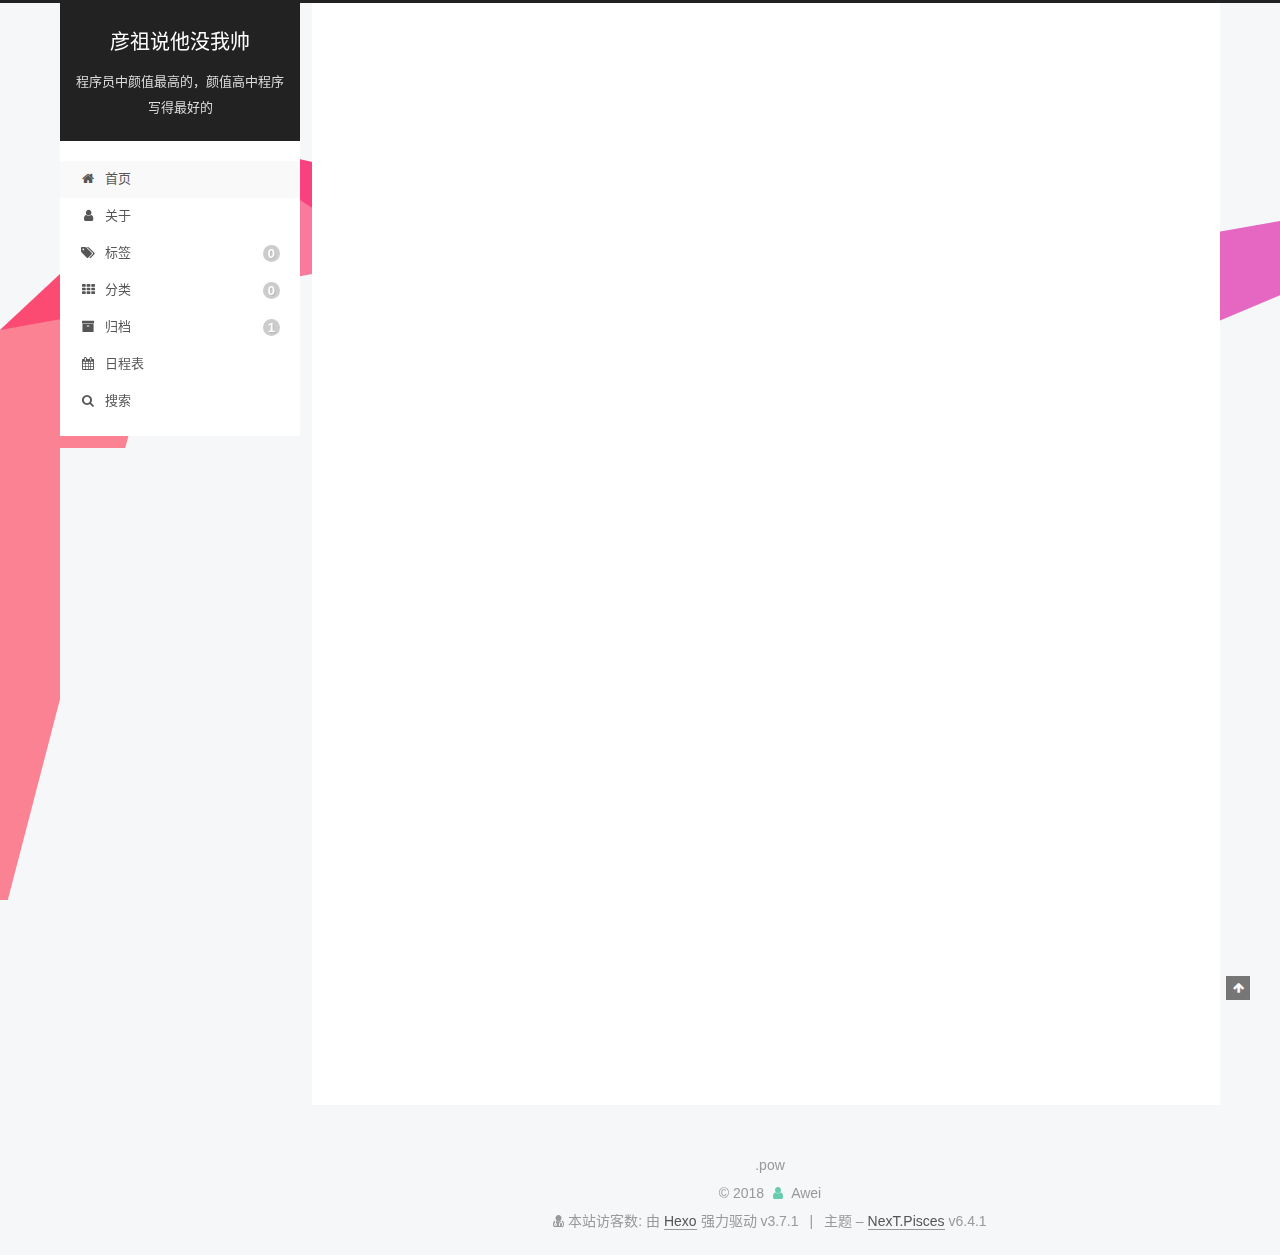
==== commit 606e4432: "Site updated: 2018-09-22 23:04:25" ====
--- a/index.html
+++ b/index.html
@@ -1,90 +1,469 @@
 <!DOCTYPE html>
-<html>
+
+
+
+
+
+
+
+
+
+
+
+
+  
+
+
+<html class="theme-next pisces use-motion" lang="zh-CN">
 <head>
-  <meta charset="utf-8">
-  
-
-  
-  <title>Hexo</title>
-  <meta name="viewport" content="width=device-width, initial-scale=1, maximum-scale=1">
+  <meta charset="UTF-8"/>
+<meta http-equiv="X-UA-Compatible" content="IE=edge" />
+<meta name="viewport" content="width=device-width, initial-scale=1, maximum-scale=2"/>
+<meta name="theme-color" content="#222">
+
+
+
+
+
+
+  
+  
+    
+    
+  <script src="/lib/pace/pace.min.js?v=1.0.2"></script>
+  <link href="/lib/pace/pace-theme-corner-indicator.min.css?v=1.0.2" rel="stylesheet">
+
+
+
+
+  
+  
+  <link rel="stylesheet" media="all" href="/lib/Han/dist/han.min.css?v=3.3">
+
+
+
+
+<meta http-equiv="Cache-Control" content="no-transform" />
+<meta http-equiv="Cache-Control" content="no-siteapp" />
+
+
+
+
+
+
+
+
+
+
+
+
+
+
+
+
+
+
+
+  
+  
+  
+  
+
+  
+    
+    
+  
+
+  
+
+  
+
+  
+
+  
+
+  
+    
+    
+    <link href="//fonts.googleapis.com/css?family=Lato:300,300italic,400,400italic,700,700italic&subset=latin,latin-ext" rel="stylesheet" type="text/css">
+  
+
+
+
+
+
+
+<link href="/lib/font-awesome/css/font-awesome.min.css?v=4.6.2" rel="stylesheet" type="text/css" />
+
+<link href="/css/main.css?v=6.4.1" rel="stylesheet" type="text/css" />
+
+
+  <link rel="apple-touch-icon" sizes="180x180" href="/images/apple-touch-icon-next.png?v=6.4.1">
+
+
+  <link rel="icon" type="image/png" sizes="32x32" href="/images/favicon-32x32-next.png?v=6.4.1">
+
+
+  <link rel="icon" type="image/png" sizes="16x16" href="/images/favicon-16x16-next.png?v=6.4.1">
+
+
+  <link rel="mask-icon" href="/images/logo.svg?v=6.4.1" color="#222">
+
+
+
+
+
+
+
+
+
+<script type="text/javascript" id="hexo.configurations">
+  var NexT = window.NexT || {};
+  var CONFIG = {
+    root: '/',
+    scheme: 'Pisces',
+    version: '6.4.1',
+    sidebar: {"position":"left","display":"post","offset":12,"b2t":false,"scrollpercent":false,"onmobile":false},
+    fancybox: false,
+    fastclick: false,
+    lazyload: false,
+    tabs: true,
+    motion: {"enable":true,"async":false,"transition":{"post_block":"fadeIn","post_header":"slideDownIn","post_body":"slideDownIn","coll_header":"slideLeftIn","sidebar":"slideUpIn"}},
+    algolia: {
+      applicationID: '',
+      apiKey: '',
+      indexName: '',
+      hits: {"per_page":10},
+      labels: {"input_placeholder":"Search for Posts","hits_empty":"We didn't find any results for the search: ${query}","hits_stats":"${hits} results found in ${time} ms"}
+    }
+  };
+</script>
+
+
+  
+
+
+
+
   <meta property="og:type" content="website">
-<meta property="og:title" content="Hexo">
+<meta property="og:title" content="彦祖说他没我帅">
 <meta property="og:url" content="http://yoursite.com/index.html">
-<meta property="og:site_name" content="Hexo">
-<meta property="og:locale" content="default">
+<meta property="og:site_name" content="彦祖说他没我帅">
+<meta property="og:locale" content="zh-CN">
 <meta name="twitter:card" content="summary">
-<meta name="twitter:title" content="Hexo">
-  
-    <link rel="alternate" href="/atom.xml" title="Hexo" type="application/atom+xml">
-  
-  
-    <link rel="icon" href="/favicon.png">
-  
-  
-    <link href="//fonts.googleapis.com/css?family=Source+Code+Pro" rel="stylesheet" type="text/css">
-  
-  <link rel="stylesheet" href="/css/style.css">
+<meta name="twitter:title" content="彦祖说他没我帅">
+
+
+
+
+
+
+  <link rel="canonical" href="http://yoursite.com/"/>
+
+
+
+<script type="text/javascript" id="page.configurations">
+  CONFIG.page = {
+    sidebar: "",
+  };
+</script>
+
+  <title>彦祖说他没我帅</title>
+  
+
+
+
+
+
+
+
+
+
+  <noscript>
+  <style type="text/css">
+    .use-motion .motion-element,
+    .use-motion .brand,
+    .use-motion .menu-item,
+    .sidebar-inner,
+    .use-motion .post-block,
+    .use-motion .pagination,
+    .use-motion .comments,
+    .use-motion .post-header,
+    .use-motion .post-body,
+    .use-motion .collection-title { opacity: initial; }
+
+    .use-motion .logo,
+    .use-motion .site-title,
+    .use-motion .site-subtitle {
+      opacity: initial;
+      top: initial;
+    }
+
+    .use-motion {
+      .logo-line-before i { left: initial; }
+      .logo-line-after i { right: initial; }
+    }
+  </style>
+</noscript>
+
 </head>
 
-<body>
-  <div id="container">
-    <div id="wrap">
-      <header id="header">
-  <div id="banner"></div>
-  <div id="header-outer" class="outer">
-    <div id="header-title" class="inner">
-      <h1 id="logo-wrap">
-        <a href="/" id="logo">Hexo</a>
-      </h1>
-      
+<body itemscope itemtype="http://schema.org/WebPage" lang="zh-CN">
+
+  
+  
+    
+  
+
+  <div class="container sidebar-position-left 
+  page-home">
+    <div class="headband"></div>
+
+    <header id="header" class="header" itemscope itemtype="http://schema.org/WPHeader">
+      <div class="header-inner"><div class="site-brand-wrapper">
+  <div class="site-meta ">
+    
+
+    <div class="custom-logo-site-title">
+      <a href="/" class="brand" rel="start">
+        <span class="logo-line-before"><i></i></span>
+        <span class="site-title">彦祖说他没我帅</span>
+        <span class="logo-line-after"><i></i></span>
+      </a>
     </div>
-    <div id="header-inner" class="inner">
-      <nav id="main-nav">
-        <a id="main-nav-toggle" class="nav-icon"></a>
-        
-          <a class="main-nav-link" href="/">Home</a>
-        
-          <a class="main-nav-link" href="/archives">Archives</a>
-        
-      </nav>
-      <nav id="sub-nav">
-        
-          <a id="nav-rss-link" class="nav-icon" href="/atom.xml" title="RSS Feed"></a>
-        
-        <a id="nav-search-btn" class="nav-icon" title="Search"></a>
-      </nav>
-      <div id="search-form-wrap">
-        <form action="//google.com/search" method="get" accept-charset="UTF-8" class="search-form"><input type="search" name="q" class="search-form-input" placeholder="Search"><button type="submit" class="search-form-submit">&#xF002;</button><input type="hidden" name="sitesearch" value="http://yoursite.com"></form>
-      </div>
+    
+      
+        <p class="site-subtitle">程序员中颜值最高的，颜值高中程序写得最好的</p>
+      
+    
+  </div>
+
+  <div class="site-nav-toggle">
+    <button aria-label="切换导航栏">
+      <span class="btn-bar"></span>
+      <span class="btn-bar"></span>
+      <span class="btn-bar"></span>
+    </button>
+  </div>
+</div>
+
+
+
+<nav class="site-nav">
+  
+    <ul id="menu" class="menu">
+      
+        
+        
+        
+          
+          <li class="menu-item menu-item-home menu-item-active">
+    <a href="/" rel="section">
+      <i class="menu-item-icon fa fa-fw fa-home"></i> <br />首页</a>
+  </li>
+        
+        
+        
+          
+          <li class="menu-item menu-item-about">
+    <a href="/about/" rel="section">
+      <i class="menu-item-icon fa fa-fw fa-user"></i> <br />关于</a>
+  </li>
+        
+        
+        
+          
+          <li class="menu-item menu-item-tags">
+    <a href="/tags/" rel="section">
+      <i class="menu-item-icon fa fa-fw fa-tags"></i> <br />标签<span class="badge">0</span></a>
+  </li>
+        
+        
+        
+          
+          <li class="menu-item menu-item-categories">
+    <a href="/categories/" rel="section">
+      <i class="menu-item-icon fa fa-fw fa-th"></i> <br />分类<span class="badge">0</span></a>
+  </li>
+        
+        
+        
+          
+          <li class="menu-item menu-item-archives">
+    <a href="/archives/" rel="section">
+      <i class="menu-item-icon fa fa-fw fa-archive"></i> <br />归档<span class="badge">1</span></a>
+  </li>
+        
+        
+        
+          
+          <li class="menu-item menu-item-schedule">
+    <a href="/schedule/" rel="section">
+      <i class="menu-item-icon fa fa-fw fa-calendar"></i> <br />日程表</a>
+  </li>
+
+      
+      
+        <li class="menu-item menu-item-search">
+          
+            <a href="javascript:;" class="popup-trigger">
+          
+            
+              <i class="menu-item-icon fa fa-search fa-fw"></i> <br />搜索</a>
+        </li>
+      
+    </ul>
+  
+
+  
+
+  
+    <div class="site-search">
+      
+  <div class="popup search-popup local-search-popup">
+  <div class="local-search-header clearfix">
+    <span class="search-icon">
+      <i class="fa fa-search"></i>
+    </span>
+    <span class="popup-btn-close">
+      <i class="fa fa-times-circle"></i>
+    </span>
+    <div class="local-search-input-wrapper">
+      <input autocomplete="off"
+             placeholder="搜索..." spellcheck="false"
+             type="text" id="local-search-input">
     </div>
   </div>
-</header>
-      <div class="outer">
-        <section id="main">
-  
-    <article id="post-hello-world" class="article article-type-post" itemscope itemprop="blogPost">
-  <div class="article-meta">
-    <a href="/2018/09/21/hello-world/" class="article-date">
-  <time datetime="2018-09-21T04:05:28.000Z" itemprop="datePublished">2018-09-21</time>
-</a>
-    
-  </div>
-  <div class="article-inner">
-    
-    
-      <header class="article-header">
-        
-  
-    <h1 itemprop="name">
-      <a class="article-title" href="/2018/09/21/hello-world/">Hello World</a>
-    </h1>
-  
-
+  <div id="local-search-result"></div>
+</div>
+
+
+
+    </div>
+  
+</nav>
+
+
+
+  
+
+
+
+</div>
+    </header>
+
+    
+
+
+    <main id="main" class="main">
+      <div class="main-inner">
+        <div class="content-wrap">
+          
+            
+
+          
+          <div id="content" class="content">
+            
+  <section id="posts" class="posts-expand">
+    
+      
+
+  
+
+  
+  
+  
+
+  
+
+  <article class="post post-type-normal" itemscope itemtype="http://schema.org/Article">
+  
+  
+  
+  <div class="post-block">
+    <link itemprop="mainEntityOfPage" href="http://yoursite.com/2018/09/21/hello-world/">
+
+    <span hidden itemprop="author" itemscope itemtype="http://schema.org/Person">
+      <meta itemprop="name" content="彦祖说他没我帅">
+      <meta itemprop="description" content="">
+      <meta itemprop="image" content="/images/v字仇杀队.jpg">
+    </span>
+
+    <span hidden itemprop="publisher" itemscope itemtype="http://schema.org/Organization">
+      <meta itemprop="name" content="彦祖说他没我帅">
+    </span>
+
+    
+      <header class="post-header">
+
+        
+        
+          <h1 class="post-title" itemprop="name headline">
+                
+                <a class="post-title-link" href="/2018/09/21/hello-world/" itemprop="url">
+                  Hello World
+                </a>
+              
+            
+          </h1>
+        
+
+        <div class="post-meta">
+          <span class="post-time">
+
+            
+            
+            
+
+            
+              <span class="post-meta-item-icon">
+                <i class="fa fa-calendar-o"></i>
+              </span>
+              
+                <span class="post-meta-item-text">发表于</span>
+              
+
+              
+                
+              
+
+              <time title="创建时间：2018-09-21 04:05:28" itemprop="dateCreated datePublished" datetime="2018-09-21T04:05:28Z">2018-09-21</time>
+            
+
+            
+          </span>
+
+          
+
+          
+            
+          
+
+          
+          
+
+          
+
+          
+
+          
+
+        </div>
       </header>
     
-    <div class="article-entry" itemprop="articleBody">
-      
-        <p>Welcome to <a href="https://hexo.io/" target="_blank" rel="noopener">Hexo</a>! This is your very first post. Check <a href="https://hexo.io/docs/" target="_blank" rel="noopener">documentation</a> for more info. If you get any problems when using Hexo, you can find the answer in <a href="https://hexo.io/docs/troubleshooting.html" target="_blank" rel="noopener">troubleshooting</a> or you can ask me on <a href="https://github.com/hexojs/hexo/issues" target="_blank" rel="noopener">GitHub</a>.</p>
+
+    
+    
+    
+    <div class="post-body han-init-context" itemprop="articleBody">
+
+      
+      
+
+      
+        
+          
+            <p>Welcome to <a href="https://hexo.io/" target="_blank" rel="noopener">Hexo</a>! This is your very first post. Check <a href="https://hexo.io/docs/" target="_blank" rel="noopener">documentation</a> for more info. If you get any problems when using Hexo, you can find the answer in <a href="https://hexo.io/docs/troubleshooting.html" target="_blank" rel="noopener">troubleshooting</a> or you can ask me on <a href="https://github.com/hexojs/hexo/issues" target="_blank" rel="noopener">GitHub</a>.</p>
 <h2 id="Quick-Start"><a href="#Quick-Start" class="headerlink" title="Quick Start"></a>Quick Start</h2><h3 id="Create-a-new-post"><a href="#Create-a-new-post" class="headerlink" title="Create a new post"></a>Create a new post</h3><figure class="highlight bash"><table><tr><td class="gutter"><pre><span class="line">1</span><br></pre></td><td class="code"><pre><span class="line">$ hexo new <span class="string">"My New Post"</span></span><br></pre></td></tr></table></figure>
 <p>More info: <a href="https://hexo.io/docs/writing.html" target="_blank" rel="noopener">Writing</a></p>
 <h3 id="Run-server"><a href="#Run-server" class="headerlink" title="Run server"></a>Run server</h3><figure class="highlight bash"><table><tr><td class="gutter"><pre><span class="line">1</span><br></pre></td><td class="code"><pre><span class="line">$ hexo server</span><br></pre></td></tr></table></figure>
@@ -94,91 +473,708 @@
 <h3 id="Deploy-to-remote-sites"><a href="#Deploy-to-remote-sites" class="headerlink" title="Deploy to remote sites"></a>Deploy to remote sites</h3><figure class="highlight bash"><table><tr><td class="gutter"><pre><span class="line">1</span><br></pre></td><td class="code"><pre><span class="line">$ hexo deploy</span><br></pre></td></tr></table></figure>
 <p>More info: <a href="https://hexo.io/docs/deployment.html" target="_blank" rel="noopener">Deployment</a></p>
 
+          
+        
       
     </div>
-    <footer class="article-footer">
-      <a data-url="http://yoursite.com/2018/09/21/hello-world/" data-id="cjmbi15in00001hxfg0r1yn5a" class="article-share-link">Share</a>
-      
+
+    
+
+    
+    
+    
+
+    
+
+    
+
+    
+
+    <footer class="post-footer">
+      
+
+      
+
+      
+
+      
+      
+        <div class="post-eof"></div>
       
     </footer>
   </div>
   
-</article>
-
-
-  
-
-
-</section>
-        
-          <aside id="sidebar">
-  
-    
-
-  
-    
-
-  
-    
-  
-    
-  <div class="widget-wrap">
-    <h3 class="widget-title">Archives</h3>
-    <div class="widget">
-      <ul class="archive-list"><li class="archive-list-item"><a class="archive-list-link" href="/archives/2018/09/">September 2018</a></li></ul>
+  
+  
+  </article>
+
+
+    
+  </section>
+
+  
+
+
+          </div>
+          
+
+        </div>
+        
+          
+  
+  <div class="sidebar-toggle">
+    <div class="sidebar-toggle-line-wrap">
+      <span class="sidebar-toggle-line sidebar-toggle-line-first"></span>
+      <span class="sidebar-toggle-line sidebar-toggle-line-middle"></span>
+      <span class="sidebar-toggle-line sidebar-toggle-line-last"></span>
     </div>
   </div>
 
-
-  
-    
-  <div class="widget-wrap">
-    <h3 class="widget-title">Recent Posts</h3>
-    <div class="widget">
-      <ul>
-        
-          <li>
-            <a href="/2018/09/21/hello-world/">Hello World</a>
-          </li>
-        
-      </ul>
+  <aside id="sidebar" class="sidebar">
+    
+    <div class="sidebar-inner">
+
+      
+
+      
+
+      <section class="site-overview-wrap sidebar-panel sidebar-panel-active">
+        <div class="site-overview">
+          <div class="site-author motion-element" itemprop="author" itemscope itemtype="http://schema.org/Person">
+            
+              <img class="site-author-image" itemprop="image"
+                src="/images/v字仇杀队.jpg"
+                alt="彦祖说他没我帅" />
+            
+              <p class="site-author-name" itemprop="name">彦祖说他没我帅</p>
+              <p class="site-description motion-element" itemprop="description"></p>
+          </div>
+
+          
+            <nav class="site-state motion-element">
+              
+                <div class="site-state-item site-state-posts">
+                
+                  <a href="/archives/">
+                
+                    <span class="site-state-item-count">1</span>
+                    <span class="site-state-item-name">日志</span>
+                  </a>
+                </div>
+              
+
+              
+
+              
+            </nav>
+          
+
+          
+
+          
+
+          
+          
+
+          
+          
+
+          
+            
+          
+          
+
+        </div>
+      </section>
+
+      
+
+      
+
     </div>
+  </aside>
+
+
+        
+      </div>
+    </main>
+
+    <footer id="footer" class="footer">
+      <div class="footer-inner">
+        <script async src="https://dn-lbstatics.qbox.me/busuanzi/2.3/busuanzi.pure.mini.js"></script>.pow
+<div class="copyright">&copy; <span itemprop="copyrightYear">2018</span>
+  <span class="with-love" id="animate">
+    <i class="fa fa-user"></i>
+  </span>
+  <span class="author" itemprop="copyrightHolder">Awei</span>
+
+  
+
+  
+</div>
+
+
+
+
+<div class="powered-by">
+<i class="fa fa-user-md"></i><span id="busuanzi_container_site_uv">
+  本站访客数:<span id="busuanzi_value_site_pv"></span>
+</span>
+</div>
+  <div class="powered-by">由 <a class="theme-link" target="_blank" href="https://hexo.io">Hexo</a> 强力驱动 v3.7.1</div>
+
+
+
+  <span class="post-meta-divider">|</span>
+
+
+
+  <div class="theme-info">主题 – <a class="theme-link" target="_blank" href="https://theme-next.org">NexT.Pisces</a> v6.4.1</div>
+
+
+
+
+        
+
+
+
+
+
+
+
+
+        
+      </div>
+    </footer>
+
+    
+      <div class="back-to-top">
+        <i class="fa fa-arrow-up"></i>
+        
+      </div>
+    
+
+    
+	
+    
+
+    
   </div>
 
   
-</aside>
-        
-      </div>
-      <footer id="footer">
-  
-  <div class="outer">
-    <div id="footer-info" class="inner">
-      &copy; 2018 John Doe<br>
-      Powered by <a href="http://hexo.io/" target="_blank">Hexo</a>
-    </div>
-  </div>
-</footer>
-    </div>
-    <nav id="mobile-nav">
-  
-    <a href="/" class="mobile-nav-link">Home</a>
-  
-    <a href="/archives" class="mobile-nav-link">Archives</a>
-  
-</nav>
-    
-
-<script src="//ajax.googleapis.com/ajax/libs/jquery/2.0.3/jquery.min.js"></script>
-
-
-  <link rel="stylesheet" href="/fancybox/jquery.fancybox.css">
-  <script src="/fancybox/jquery.fancybox.pack.js"></script>
-
-
-<script src="/js/script.js"></script>
-
-
-
-  </div>
+
+<script type="text/javascript">
+  if (Object.prototype.toString.call(window.Promise) !== '[object Function]') {
+    window.Promise = null;
+  }
+</script>
+
+
+
+
+
+
+
+
+
+
+
+
+
+
+
+
+
+
+
+
+
+
+  
+
+
+
+
+
+  
+  
+    <script type="text/javascript" src="/lib/jquery/index.js?v=2.1.3"></script>
+  
+
+  
+  
+    <script type="text/javascript" src="/lib/velocity/velocity.min.js?v=1.2.1"></script>
+  
+
+  
+  
+    <script type="text/javascript" src="/lib/velocity/velocity.ui.min.js?v=1.2.1"></script>
+  
+
+  
+  
+    <script id="ribbon" type="text/javascript" size="300" alpha="0.6"  zIndex="-1" src="/lib/canvas-ribbon/canvas-ribbon.js"></script>
+  
+
+
+  
+
+
+  <script type="text/javascript" src="/js/src/utils.js?v=6.4.1"></script>
+
+  <script type="text/javascript" src="/js/src/motion.js?v=6.4.1"></script>
+
+
+
+  
+  
+
+
+  <script type="text/javascript" src="/js/src/affix.js?v=6.4.1"></script>
+
+  <script type="text/javascript" src="/js/src/schemes/pisces.js?v=6.4.1"></script>
+
+
+
+  
+
+  
+
+
+  <script type="text/javascript" src="/js/src/bootstrap.js?v=6.4.1"></script>
+
+
+
+  
+
+
+
+  
+
+
+
+
+
+
+
+
+
+
+  
+
+  <script type="text/javascript">
+    // Popup Window;
+    var isfetched = false;
+    var isXml = true;
+    // Search DB path;
+    var search_path = "search.xml";
+    if (search_path.length === 0) {
+      search_path = "search.xml";
+    } else if (/json$/i.test(search_path)) {
+      isXml = false;
+    }
+    var path = "/" + search_path;
+    // monitor main search box;
+
+    var onPopupClose = function (e) {
+      $('.popup').hide();
+      $('#local-search-input').val('');
+      $('.search-result-list').remove();
+      $('#no-result').remove();
+      $(".local-search-pop-overlay").remove();
+      $('body').css('overflow', '');
+    }
+
+    function proceedsearch() {
+      $("body")
+        .append('<div class="search-popup-overlay local-search-pop-overlay"></div>')
+        .css('overflow', 'hidden');
+      $('.search-popup-overlay').click(onPopupClose);
+      $('.popup').toggle();
+      var $localSearchInput = $('#local-search-input');
+      $localSearchInput.attr("autocapitalize", "none");
+      $localSearchInput.attr("autocorrect", "off");
+      $localSearchInput.focus();
+    }
+
+    // search function;
+    var searchFunc = function(path, search_id, content_id) {
+      'use strict';
+
+      // start loading animation
+      $("body")
+        .append('<div class="search-popup-overlay local-search-pop-overlay">' +
+          '<div id="search-loading-icon">' +
+          '<i class="fa fa-spinner fa-pulse fa-5x fa-fw"></i>' +
+          '</div>' +
+          '</div>')
+        .css('overflow', 'hidden');
+      $("#search-loading-icon").css('margin', '20% auto 0 auto').css('text-align', 'center');
+
+      
+
+      $.ajax({
+        url: path,
+        dataType: isXml ? "xml" : "json",
+        async: true,
+        success: function(res) {
+          // get the contents from search data
+          isfetched = true;
+          $('.popup').detach().appendTo('.header-inner');
+          var datas = isXml ? $("entry", res).map(function() {
+            return {
+              title: $("title", this).text(),
+              content: $("content",this).text(),
+              url: $("url" , this).text()
+            };
+          }).get() : res;
+          var input = document.getElementById(search_id);
+          var resultContent = document.getElementById(content_id);
+          var inputEventFunction = function() {
+            var searchText = input.value.trim().toLowerCase();
+            var keywords = searchText.split(/[\s\-]+/);
+            if (keywords.length > 1) {
+              keywords.push(searchText);
+            }
+            var resultItems = [];
+            if (searchText.length > 0) {
+              // perform local searching
+              datas.forEach(function(data) {
+                var isMatch = false;
+                var hitCount = 0;
+                var searchTextCount = 0;
+                var title = data.title.trim();
+                var titleInLowerCase = title.toLowerCase();
+                var content = data.content.trim().replace(/<[^>]+>/g,"");
+                
+                var contentInLowerCase = content.toLowerCase();
+                var articleUrl = decodeURIComponent(data.url);
+                var indexOfTitle = [];
+                var indexOfContent = [];
+                // only match articles with not empty titles
+                if(title != '') {
+                  keywords.forEach(function(keyword) {
+                    function getIndexByWord(word, text, caseSensitive) {
+                      var wordLen = word.length;
+                      if (wordLen === 0) {
+                        return [];
+                      }
+                      var startPosition = 0, position = [], index = [];
+                      if (!caseSensitive) {
+                        text = text.toLowerCase();
+                        word = word.toLowerCase();
+                      }
+                      while ((position = text.indexOf(word, startPosition)) > -1) {
+                        index.push({position: position, word: word});
+                        startPosition = position + wordLen;
+                      }
+                      return index;
+                    }
+
+                    indexOfTitle = indexOfTitle.concat(getIndexByWord(keyword, titleInLowerCase, false));
+                    indexOfContent = indexOfContent.concat(getIndexByWord(keyword, contentInLowerCase, false));
+                  });
+                  if (indexOfTitle.length > 0 || indexOfContent.length > 0) {
+                    isMatch = true;
+                    hitCount = indexOfTitle.length + indexOfContent.length;
+                  }
+                }
+
+                // show search results
+
+                if (isMatch) {
+                  // sort index by position of keyword
+
+                  [indexOfTitle, indexOfContent].forEach(function (index) {
+                    index.sort(function (itemLeft, itemRight) {
+                      if (itemRight.position !== itemLeft.position) {
+                        return itemRight.position - itemLeft.position;
+                      } else {
+                        return itemLeft.word.length - itemRight.word.length;
+                      }
+                    });
+                  });
+
+                  // merge hits into slices
+
+                  function mergeIntoSlice(text, start, end, index) {
+                    var item = index[index.length - 1];
+                    var position = item.position;
+                    var word = item.word;
+                    var hits = [];
+                    var searchTextCountInSlice = 0;
+                    while (position + word.length <= end && index.length != 0) {
+                      if (word === searchText) {
+                        searchTextCountInSlice++;
+                      }
+                      hits.push({position: position, length: word.length});
+                      var wordEnd = position + word.length;
+
+                      // move to next position of hit
+
+                      index.pop();
+                      while (index.length != 0) {
+                        item = index[index.length - 1];
+                        position = item.position;
+                        word = item.word;
+                        if (wordEnd > position) {
+                          index.pop();
+                        } else {
+                          break;
+                        }
+                      }
+                    }
+                    searchTextCount += searchTextCountInSlice;
+                    return {
+                      hits: hits,
+                      start: start,
+                      end: end,
+                      searchTextCount: searchTextCountInSlice
+                    };
+                  }
+
+                  var slicesOfTitle = [];
+                  if (indexOfTitle.length != 0) {
+                    slicesOfTitle.push(mergeIntoSlice(title, 0, title.length, indexOfTitle));
+                  }
+
+                  var slicesOfContent = [];
+                  while (indexOfContent.length != 0) {
+                    var item = indexOfContent[indexOfContent.length - 1];
+                    var position = item.position;
+                    var word = item.word;
+                    // cut out 100 characters
+                    var start = position - 20;
+                    var end = position + 80;
+                    if(start < 0){
+                      start = 0;
+                    }
+                    if (end < position + word.length) {
+                      end = position + word.length;
+                    }
+                    if(end > content.length){
+                      end = content.length;
+                    }
+                    slicesOfContent.push(mergeIntoSlice(content, start, end, indexOfContent));
+                  }
+
+                  // sort slices in content by search text's count and hits' count
+
+                  slicesOfContent.sort(function (sliceLeft, sliceRight) {
+                    if (sliceLeft.searchTextCount !== sliceRight.searchTextCount) {
+                      return sliceRight.searchTextCount - sliceLeft.searchTextCount;
+                    } else if (sliceLeft.hits.length !== sliceRight.hits.length) {
+                      return sliceRight.hits.length - sliceLeft.hits.length;
+                    } else {
+                      return sliceLeft.start - sliceRight.start;
+                    }
+                  });
+
+                  // select top N slices in content
+
+                  var upperBound = parseInt('1');
+                  if (upperBound >= 0) {
+                    slicesOfContent = slicesOfContent.slice(0, upperBound);
+                  }
+
+                  // highlight title and content
+
+                  function highlightKeyword(text, slice) {
+                    var result = '';
+                    var prevEnd = slice.start;
+                    slice.hits.forEach(function (hit) {
+                      result += text.substring(prevEnd, hit.position);
+                      var end = hit.position + hit.length;
+                      result += '<b class="search-keyword">' + text.substring(hit.position, end) + '</b>';
+                      prevEnd = end;
+                    });
+                    result += text.substring(prevEnd, slice.end);
+                    return result;
+                  }
+
+                  var resultItem = '';
+
+                  if (slicesOfTitle.length != 0) {
+                    resultItem += "<li><a href='" + articleUrl + "' class='search-result-title'>" + highlightKeyword(title, slicesOfTitle[0]) + "</a>";
+                  } else {
+                    resultItem += "<li><a href='" + articleUrl + "' class='search-result-title'>" + title + "</a>";
+                  }
+
+                  slicesOfContent.forEach(function (slice) {
+                    resultItem += "<a href='" + articleUrl + "'>" +
+                      "<p class=\"search-result\">" + highlightKeyword(content, slice) +
+                      "...</p>" + "</a>";
+                  });
+
+                  resultItem += "</li>";
+                  resultItems.push({
+                    item: resultItem,
+                    searchTextCount: searchTextCount,
+                    hitCount: hitCount,
+                    id: resultItems.length
+                  });
+                }
+              })
+            };
+            if (keywords.length === 1 && keywords[0] === "") {
+              resultContent.innerHTML = '<div id="no-result"><i class="fa fa-search fa-5x" /></div>'
+            } else if (resultItems.length === 0) {
+              resultContent.innerHTML = '<div id="no-result"><i class="fa fa-frown-o fa-5x" /></div>'
+            } else {
+              resultItems.sort(function (resultLeft, resultRight) {
+                if (resultLeft.searchTextCount !== resultRight.searchTextCount) {
+                  return resultRight.searchTextCount - resultLeft.searchTextCount;
+                } else if (resultLeft.hitCount !== resultRight.hitCount) {
+                  return resultRight.hitCount - resultLeft.hitCount;
+                } else {
+                  return resultRight.id - resultLeft.id;
+                }
+              });
+              var searchResultList = '<ul class=\"search-result-list\">';
+              resultItems.forEach(function (result) {
+                searchResultList += result.item;
+              })
+              searchResultList += "</ul>";
+              resultContent.innerHTML = searchResultList;
+            }
+          }
+
+          if ('auto' === 'auto') {
+            input.addEventListener('input', inputEventFunction);
+          } else {
+            $('.search-icon').click(inputEventFunction);
+            input.addEventListener('keypress', function (event) {
+              if (event.keyCode === 13) {
+                inputEventFunction();
+              }
+            });
+          }
+
+          // remove loading animation
+          $(".local-search-pop-overlay").remove();
+          $('body').css('overflow', '');
+
+          proceedsearch();
+        }
+      });
+    }
+
+    // handle and trigger popup window;
+    $('.popup-trigger').click(function(e) {
+      e.stopPropagation();
+      if (isfetched === false) {
+        searchFunc(path, 'local-search-input', 'local-search-result');
+      } else {
+        proceedsearch();
+      };
+    });
+
+    $('.popup-btn-close').click(onPopupClose);
+    $('.popup').click(function(e){
+      e.stopPropagation();
+    });
+    $(document).on('keyup', function (event) {
+      var shouldDismissSearchPopup = event.which === 27 &&
+        $('.search-popup').is(':visible');
+      if (shouldDismissSearchPopup) {
+        onPopupClose();
+      }
+    });
+  </script>
+
+
+
+
+
+  
+
+  
+
+  
+
+  
+
+  
+  
+
+  
+
+  
+
+  
+
+  
+
+  
+  <style>
+    .copy-btn {
+      display: inline-block;
+      padding: 6px 12px;
+      font-size: 13px;
+      font-weight: 700;
+      line-height: 20px;
+      color: #333;
+      white-space: nowrap;
+      vertical-align: middle;
+      cursor: pointer;
+      background-color: #eee;
+      background-image: linear-gradient(#fcfcfc, #eee);
+      border: 1px solid #d5d5d5;
+      border-radius: 3px;
+      user-select: none;
+      outline: 0;
+    }
+
+    .highlight-wrap .copy-btn {
+      transition: opacity .3s ease-in-out;
+      opacity: 0;
+      padding: 2px 6px;
+      position: absolute;
+      right: 4px;
+      top: 8px;
+    }
+
+    .highlight-wrap:hover .copy-btn,
+    .highlight-wrap .copy-btn:focus {
+      opacity: 1
+    }
+
+    .highlight-wrap {
+      position: relative;
+    }
+  </style>
+  <script>
+    $('.highlight').each(function (i, e) {
+      var $wrap = $('<div>').addClass('highlight-wrap')
+      $(e).after($wrap)
+      $wrap.append($('<button>').addClass('copy-btn').append('复制').on('click', function (e) {
+        var code = $(this).parent().find('.code').find('.line').map(function (i, e) {
+          return $(e).text()
+        }).toArray().join('\n')
+        var ta = document.createElement('textarea')
+        document.body.appendChild(ta)
+        ta.style.position = 'absolute'
+        ta.style.top = '0px'
+        ta.style.left = '0px'
+        ta.value = code
+        ta.select()
+        ta.focus()
+        var result = document.execCommand('copy')
+        document.body.removeChild(ta)
+        
+          if(result)$(this).text('复制成功')
+          else $(this).text('复制失败')
+        
+        $(this).blur()
+      })).on('mouseleave', function (e) {
+        var $b = $(this).find('.copy-btn')
+        setTimeout(function () {
+          $b.text('复制')
+        }, 300)
+      }).append(e)
+    })
+  </script>
+
+
 </body>
-</html>+</html>
--- a/lib/Han/dist/han.min.css
+++ b/lib/Han/dist/han.min.css
@@ -0,0 +1,6 @@
+@charset "UTF-8";
+
+/*! 漢字標準格式 v3.3.0 | MIT License | css.hanzi.co */
+/*! Han.css: the CSS typography framework optimised for Hanzi */
+
+progress,sub,sup{vertical-align:baseline}button,hr,input,select{overflow:visible}[type=checkbox],[type=radio],legend{box-sizing:border-box;padding:0}html{font-family:sans-serif;-ms-text-size-adjust:100%;-webkit-text-size-adjust:100%}body{margin:0}article,aside,details,figcaption,figure,footer,header,main,menu,nav,section,summary{display:block}audio,canvas,progress,video{display:inline-block}audio:not([controls]){display:none;height:0}[hidden],template{display:none}a{background-color:transparent}a:active,a:hover{outline-width:0}abbr[title]{border-bottom:none;text-decoration:underline;text-decoration:underline dotted}b,strong{font-weight:bolder}dfn{font-style:italic}h1{font-size:2em;margin:.67em 0}mark{background-color:#ff0;color:#000}small{font-size:80%}sub,sup{font-size:75%;line-height:0;position:relative}sub{bottom:-.25em}sup{top:-.5em}img{border-style:none}svg:not(:root){overflow:hidden}code,kbd,pre,samp{font-family:monospace,monospace;font-size:1em}figure{margin:1em 40px}hr{box-sizing:content-box;height:0}button,input,select,textarea{font:inherit;margin:0}optgroup{font-weight:700}button,select{text-transform:none}[type=button],[type=reset],[type=submit],button{cursor:pointer}[disabled]{cursor:default}[type=reset],[type=submit],button,html [type=button]{-webkit-appearance:button}button::-moz-focus-inner,input::-moz-focus-inner{border:0;padding:0}button:-moz-focusring,input:-moz-focusring{outline:ButtonText dotted 1px}fieldset{border:1px solid silver;margin:0 2px;padding:.35em .625em .75em}legend{color:inherit;display:table;max-width:100%;white-space:normal}textarea{overflow:auto}[type=number]::-webkit-inner-spin-button,[type=number]::-webkit-outer-spin-button{height:auto}[type=search]{-webkit-appearance:textfield}[type=search]::-webkit-search-cancel-button,[type=search]::-webkit-search-decoration{-webkit-appearance:none}@font-face{font-family:"Han Heiti";src:local("Hiragino Sans GB"),local("Lantinghei TC Extralight"),local("Lantinghei SC Extralight"),local(FZLTXHB--B51-0),local(FZLTZHK--GBK1-0),local("Pingfang SC Light"),local("Pingfang TC Light"),local("Pingfang-SC-Light"),local("Pingfang-TC-Light"),local("Pingfang SC"),local("Pingfang TC"),local("Heiti SC Light"),local(STHeitiSC-Light),local("Heiti SC"),local("Heiti TC Light"),local(STHeitiTC-Light),local("Heiti TC"),local("Microsoft Yahei"),local("Microsoft Jhenghei"),local("Noto Sans CJK KR"),local("Noto Sans CJK JP"),local("Noto Sans CJK SC"),local("Noto Sans CJK TC"),local("Source Han Sans K"),local("Source Han Sans KR"),local("Source Han Sans JP"),local("Source Han Sans CN"),local("Source Han Sans HK"),local("Source Han Sans TW"),local("Source Han Sans TWHK"),local("Droid Sans Fallback")}@font-face{unicode-range:U+4E00-9FFF,U+3400-4DB5,U+20000-2A6D6,U+2A700-2B734,U+2B740-2B81D,U+FA0E-FA0F,U+FA11,U+FA13-FA14,U+FA1F,U+FA21,U+FA23,U+FA24,U+FA27-FA29,U+3040-309F,U+30A0-30FF,U+3099-309E,U+FF66-FF9F,U+3007,U+31C0-31E3,U+2F00-2FD5,U+2E80-2EF3;font-family:"Han Heiti";src:local(YuGothic),local("Hiragino Kaku Gothic ProN"),local("Hiragino Kaku Gothic Pro")}@font-face{font-family:"Han Heiti CNS";src:local("Pingfang TC Light"),local("Pingfang-TC-Light"),local("Pingfang TC"),local("Heiti TC Light"),local(STHeitiTC-Light),local("Heiti TC"),local("Lantinghei TC Extralight"),local(FZLTXHB--B51-0),local("Lantinghei TC"),local("Microsoft Jhenghei"),local("Microsoft Yahei"),local("Noto Sans CJK TC"),local("Source Han Sans TC"),local("Source Han Sans TW"),local("Source Han Sans TWHK"),local("Source Han Sans HK"),local("Droid Sans Fallback")}@font-face{font-family:"Han Heiti GB";src:local("Hiragino Sans GB"),local("Pingfang SC Light"),local("Pingfang-SC-Light"),local("Pingfang SC"),local("Lantinghei SC Extralight"),local(FZLTXHK--GBK1-0),local("Lantinghei SC"),local("Heiti SC Light"),local(STHeitiSC-Light),local("Heiti SC"),local("Microsoft Yahei"),local("Noto Sans CJK SC"),local("Source Han Sans SC"),local("Source Han Sans CN"),local("Droid Sans Fallback")}@font-face{font-family:"Han Heiti";font-weight:600;src:local("Hiragino Sans GB W6"),local(HiraginoSansGB-W6),local("Lantinghei TC Demibold"),local("Lantinghei SC Demibold"),local(FZLTZHB--B51-0),local(FZLTZHK--GBK1-0),local("Pingfang-SC-Semibold"),local("Pingfang-TC-Semibold"),local("Heiti SC Medium"),local("STHeitiSC-Medium"),local("Heiti SC"),local("Heiti TC Medium"),local("STHeitiTC-Medium"),local("Heiti TC"),local("Microsoft Yahei Bold"),local("Microsoft Jhenghei Bold"),local(MicrosoftYahei-Bold),local(MicrosoftJhengHeiBold),local("Microsoft Yahei"),local("Microsoft Jhenghei"),local("Noto Sans CJK KR Bold"),local("Noto Sans CJK JP Bold"),local("Noto Sans CJK SC Bold"),local("Noto Sans CJK TC Bold"),local(NotoSansCJKkr-Bold),local(NotoSansCJKjp-Bold),local(NotoSansCJKsc-Bold),local(NotoSansCJKtc-Bold),local("Source Han Sans K Bold"),local(SourceHanSansK-Bold),local("Source Han Sans K"),local("Source Han Sans KR Bold"),local("Source Han Sans JP Bold"),local("Source Han Sans CN Bold"),local("Source Han Sans HK Bold"),local("Source Han Sans TW Bold"),local("Source Han Sans TWHK Bold"),local("SourceHanSansKR-Bold"),local("SourceHanSansJP-Bold"),local("SourceHanSansCN-Bold"),local("SourceHanSansHK-Bold"),local("SourceHanSansTW-Bold"),local("SourceHanSansTWHK-Bold"),local("Source Han Sans KR"),local("Source Han Sans CN"),local("Source Han Sans HK"),local("Source Han Sans TW"),local("Source Han Sans TWHK")}@font-face{unicode-range:U+4E00-9FFF,U+3400-4DB5,U+20000-2A6D6,U+2A700-2B734,U+2B740-2B81D,U+FA0E-FA0F,U+FA11,U+FA13-FA14,U+FA1F,U+FA21,U+FA23,U+FA24,U+FA27-FA29,U+3040-309F,U+30A0-30FF,U+3099-309E,U+FF66-FF9F,U+3007,U+31C0-31E3,U+2F00-2FD5,U+2E80-2EF3;font-family:"Han Heiti";font-weight:600;src:local("YuGothic Bold"),local("Hiragino Kaku Gothic ProN W6"),local("Hiragino Kaku Gothic Pro W6"),local(YuGo-Bold),local(HiraKakuProN-W6),local(HiraKakuPro-W6)}@font-face{font-family:"Han Heiti CNS";font-weight:600;src:local("Pingfang TC Semibold"),local("Pingfang-TC-Semibold"),local("Heiti TC Medium"),local("STHeitiTC-Medium"),local("Heiti TC"),local("Lantinghei TC Demibold"),local(FZLTXHB--B51-0),local("Microsoft Jhenghei Bold"),local(MicrosoftJhengHeiBold),local("Microsoft Jhenghei"),local("Microsoft Yahei Bold"),local(MicrosoftYahei-Bold),local("Noto Sans CJK TC Bold"),local(NotoSansCJKtc-Bold),local("Noto Sans CJK TC"),local("Source Han Sans TC Bold"),local("SourceHanSansTC-Bold"),local("Source Han Sans TC"),local("Source Han Sans TW Bold"),local("SourceHanSans-TW"),local("Source Han Sans TW"),local("Source Han Sans TWHK Bold"),local("SourceHanSans-TWHK"),local("Source Han Sans TWHK"),local("Source Han Sans HK"),local("SourceHanSans-HK"),local("Source Han Sans HK")}@font-face{font-family:"Han Heiti GB";font-weight:600;src:local("Hiragino Sans GB W6"),local(HiraginoSansGB-W6),local("Pingfang SC Semibold"),local("Pingfang-SC-Semibold"),local("Lantinghei SC Demibold"),local(FZLTZHK--GBK1-0),local("Heiti SC Medium"),local("STHeitiSC-Medium"),local("Heiti SC"),local("Microsoft Yahei Bold"),local(MicrosoftYahei-Bold),local("Microsoft Yahei"),local("Noto Sans CJK SC Bold"),local(NotoSansCJKsc-Bold),local("Noto Sans CJK SC"),local("Source Han Sans SC Bold"),local("SourceHanSansSC-Bold"),local("Source Han Sans CN Bold"),local("SourceHanSansCN-Bold"),local("Source Han Sans SC"),local("Source Han Sans CN")}@font-face{font-family:"Han Songti";src:local("Songti SC Regular"),local(STSongti-SC-Regular),local("Songti SC"),local("Songti TC Regular"),local(STSongti-TC-Regular),local("Songti TC"),local(STSong),local("Lisong Pro"),local(SimSun),local(PMingLiU)}@font-face{unicode-range:U+4E00-9FFF,U+3400-4DB5,U+20000-2A6D6,U+2A700-2B734,U+2B740-2B81D,U+FA0E-FA0F,U+FA11,U+FA13-FA14,U+FA1F,U+FA21,U+FA23,U+FA24,U+FA27-FA29,U+3040-309F,U+30A0-30FF,U+3099-309E,U+FF66-FF9F,U+3007,U+31C0-31E3,U+2F00-2FD5,U+2E80-2EF3;font-family:"Han Songti";src:local(YuMincho),local("Hiragino Mincho ProN"),local("Hiragino Mincho Pro"),local("MS Mincho")}@font-face{font-family:"Han Songti CNS";src:local("Songti TC Regular"),local(STSongti-TC-Regular),local("Songti TC"),local("Lisong Pro"),local("Songti SC Regular"),local(STSongti-SC-Regular),local("Songti SC"),local(STSong),local(PMingLiU),local(SimSun)}@font-face{font-family:"Han Songti GB";src:local("Songti SC Regular"),local(STSongti-SC-Regular),local("Songti SC"),local(STSong),local(SimSun),local(PMingLiU)}@font-face{font-family:"Han Songti";font-weight:600;src:local("STSongti SC Bold"),local("STSongti TC Bold"),local(STSongti-SC-Bold),local(STSongti-TC-Bold),local("STSongti SC"),local("STSongti TC")}@font-face{unicode-range:U+4E00-9FFF,U+3400-4DB5,U+20000-2A6D6,U+2A700-2B734,U+2B740-2B81D,U+FA0E-FA0F,U+FA11,U+FA13-FA14,U+FA1F,U+FA21,U+FA23,U+FA24,U+FA27-FA29,U+3040-309F,U+30A0-30FF,U+3099-309E,U+FF66-FF9F,U+3007,U+31C0-31E3,U+2F00-2FD5,U+2E80-2EF3;font-family:"Han Songti";font-weight:600;src:local("YuMincho Demibold"),local("Hiragino Mincho ProN W6"),local("Hiragino Mincho Pro W6"),local(YuMin-Demibold),local(HiraMinProN-W6),local(HiraMinPro-W6),local(YuMincho),local("Hiragino Mincho ProN"),local("Hiragino Mincho Pro")}@font-face{font-family:"Han Songti CNS";font-weight:600;src:local("STSongti TC Bold"),local("STSongti SC Bold"),local(STSongti-TC-Bold),local(STSongti-SC-Bold),local("STSongti TC"),local("STSongti SC")}@font-face{font-family:"Han Songti GB";font-weight:600;src:local("STSongti SC Bold"),local(STSongti-SC-Bold),local("STSongti SC")}@font-face{font-family:cursive;src:local("Kaiti TC Regular"),local(STKaiTi-TC-Regular),local("Kaiti TC"),local("Kaiti SC"),local(STKaiti),local(BiauKai),local("標楷體"),local(DFKaiShu-SB-Estd-BF),local(Kaiti),local(DFKai-SB)}@font-face{unicode-range:U+4E00-9FFF,U+3400-4DB5,U+20000-2A6D6,U+2A700-2B734,U+2B740-2B81D,U+FA0E-FA0F,U+FA11,U+FA13-FA14,U+FA1F,U+FA21,U+FA23,U+FA24,U+FA27-FA29,U+3040-309F,U+30A0-30FF,U+3099-309E,U+FF66-FF9F,U+3007,U+31C0-31E3,U+2F00-2FD5,U+2E80-2EF3;font-family:"Han Kaiti";src:local("Kaiti TC Regular"),local(STKaiTi-TC-Regular),local("Kaiti TC"),local("Kaiti SC"),local(STKaiti),local(BiauKai),local("標楷體"),local(DFKaiShu-SB-Estd-BF),local(Kaiti),local(DFKai-SB)}@font-face{unicode-range:U+4E00-9FFF,U+3400-4DB5,U+20000-2A6D6,U+2A700-2B734,U+2B740-2B81D,U+FA0E-FA0F,U+FA11,U+FA13-FA14,U+FA1F,U+FA21,U+FA23,U+FA24,U+FA27-FA29,U+3040-309F,U+30A0-30FF,U+3099-309E,U+FF66-FF9F,U+3007,U+31C0-31E3,U+2F00-2FD5,U+2E80-2EF3;font-family:"Han Kaiti CNS";src:local(BiauKai),local("標楷體"),local(DFKaiShu-SB-Estd-BF),local("Kaiti TC Regular"),local(STKaiTi-TC-Regular),local("Kaiti TC")}@font-face{unicode-range:U+4E00-9FFF,U+3400-4DB5,U+20000-2A6D6,U+2A700-2B734,U+2B740-2B81D,U+FA0E-FA0F,U+FA11,U+FA13-FA14,U+FA1F,U+FA21,U+FA23,U+FA24,U+FA27-FA29,U+3040-309F,U+30A0-30FF,U+3099-309E,U+FF66-FF9F,U+3007,U+31C0-31E3,U+2F00-2FD5,U+2E80-2EF3;font-family:"Han Kaiti GB";src:local("Kaiti SC Regular"),local(STKaiTi-SC-Regular),local("Kaiti SC"),local(STKaiti),local(Kai),local(Kaiti),local(DFKai-SB)}@font-face{font-family:cursive;font-weight:600;src:local("Kaiti TC Bold"),local(STKaiTi-TC-Bold),local("Kaiti SC Bold"),local(STKaiti-SC-Bold),local("Kaiti TC"),local("Kaiti SC")}@font-face{font-family:"Han Kaiti";font-weight:600;src:local("Kaiti TC Bold"),local(STKaiTi-TC-Bold),local("Kaiti SC Bold"),local(STKaiti-SC-Bold),local("Kaiti TC"),local("Kaiti SC")}@font-face{font-family:"Han Kaiti CNS";font-weight:600;src:local("Kaiti TC Bold"),local(STKaiTi-TC-Bold),local("Kaiti TC")}@font-face{font-family:"Han Kaiti GB";font-weight:600;src:local("Kaiti SC Bold"),local(STKaiti-SC-Bold)}@font-face{unicode-range:U+4E00-9FFF,U+3400-4DB5,U+20000-2A6D6,U+2A700-2B734,U+2B740-2B81D,U+FA0E-FA0F,U+FA11,U+FA13-FA14,U+FA1F,U+FA21,U+FA23,U+FA24,U+FA27-FA29,U+3040-309F,U+30A0-30FF,U+3099-309E,U+FF66-FF9F,U+3007,U+31C0-31E3,U+2F00-2FD5,U+2E80-2EF3;font-family:"Han Fangsong";src:local(STFangsong),local(FangSong)}@font-face{unicode-range:U+4E00-9FFF,U+3400-4DB5,U+20000-2A6D6,U+2A700-2B734,U+2B740-2B81D,U+FA0E-FA0F,U+FA11,U+FA13-FA14,U+FA1F,U+FA21,U+FA23,U+FA24,U+FA27-FA29,U+3040-309F,U+30A0-30FF,U+3099-309E,U+FF66-FF9F,U+3007,U+31C0-31E3,U+2F00-2FD5,U+2E80-2EF3;font-family:"Han Fangsong CNS";src:local(STFangsong),local(FangSong)}@font-face{unicode-range:U+4E00-9FFF,U+3400-4DB5,U+20000-2A6D6,U+2A700-2B734,U+2B740-2B81D,U+FA0E-FA0F,U+FA11,U+FA13-FA14,U+FA1F,U+FA21,U+FA23,U+FA24,U+FA27-FA29,U+3040-309F,U+30A0-30FF,U+3099-309E,U+FF66-FF9F,U+3007,U+31C0-31E3,U+2F00-2FD5,U+2E80-2EF3;font-family:"Han Fangsong GB";src:local(STFangsong),local(FangSong)}@font-face{font-family:"Biaodian Sans";src:local("Hiragino Sans GB"),local("Heiti SC"),local(STHeiti),local("MS Gothic"),local(SimSun);unicode-range:U+FF0E}@font-face{font-family:"Biaodian Serif";src:local("Hiragino Mincho ProN"),local("Hiragino Mincho Pro"),local("Songti SC"),local(STSong),local(SimSun);unicode-range:U+FF0E}@font-face{font-family:"Biaodian Pro Sans";src:local("Hiragino Sans GB"),local("Heiti SC"),local(STHeiti),local("MS Gothic"),local(SimSun);unicode-range:U+FF0E}@font-face{font-family:"Biaodian Pro Serif";src:local("Hiragino Mincho ProN"),local("Hiragino Mincho Pro"),local("Songti SC"),local(STSong),local(SimSun);unicode-range:U+FF0E}@font-face{font-family:"Biaodian Pro Sans CNS";src:local("Hiragino Sans GB"),local("Heiti SC"),local(STHeiti),local("MS Gothic"),local(SimSun);unicode-range:U+FF0E}@font-face{font-family:"Biaodian Pro Serif CNS";src:local("Hiragino Mincho ProN"),local("Hiragino Mincho Pro"),local("Songti SC"),local(STSong),local(SimSun);unicode-range:U+FF0E}@font-face{font-family:"Biaodian Pro Sans GB";src:local("Hiragino Sans GB"),local("Heiti SC"),local(STHeiti),local("MS Gothic"),local(SimSun);unicode-range:U+FF0E}@font-face{font-family:"Biaodian Pro Serif GB";src:local("Hiragino Mincho ProN"),local("Hiragino Mincho Pro"),local("Songti SC"),local(STSong),local(SimSun);unicode-range:U+FF0E}@font-face{font-family:"Biaodian Sans";src:local("Hiragino Sans GB"),local("Heiti SC"),local(STHeiti),local(SimSun);unicode-range:U+00B7}@font-face{font-family:"Biaodian Serif";src:local("Songti SC"),local(STSong),local("Heiti SC"),local(SimSun);unicode-range:U+00B7}@font-face{font-family:"Biaodian Pro Sans";src:local("Hiragino Sans GB"),local("Heiti SC"),local(STHeiti),local(SimSun);unicode-range:U+00B7}@font-face{font-family:"Biaodian Pro Serif";src:local("Songti SC"),local(STSong),local("Heiti SC"),local(SimSun);unicode-range:U+00B7}@font-face{font-family:"Biaodian Pro Sans CNS";src:local("Hiragino Sans GB"),local("Heiti SC"),local(STHeiti),local(SimSun);unicode-range:U+00B7}@font-face{font-family:"Biaodian Pro Serif CNS";src:local("Songti SC"),local(STSong),local("Heiti SC"),local(SimSun);unicode-range:U+00B7}@font-face{font-family:"Biaodian Pro Sans GB";src:local("Hiragino Sans GB"),local("Heiti SC"),local(STHeiti),local(SimSun);unicode-range:U+00B7}@font-face{font-family:"Biaodian Pro Serif GB";src:local("Songti SC"),local(STSong),local("Heiti SC"),local(SimSun);unicode-range:U+00B7}@font-face{font-family:"Biaodian Sans";src:url(./font/han.woff2?v3.3.0) format("woff2"),url(./font/han.woff?v3.3.0) format("woff"),url(./font/han.otf?v3.3.0) format("opentype"),local("Hiragino Sans GB"),local("Hiragino Kaku Gothic ProN"),local("Hiragino Kaku Gothic Pro"),local("Microsoft Yahei"),local(SimSun);unicode-range:U+2014}@font-face{font-family:"Biaodian Serif";src:url(./font/han.woff2?v3.3.0) format("woff2"),url(./font/han.woff?v3.3.0) format("woff"),url(./font/han.otf?v3.3.0) format("opentype"),local("Hiragino Mincho ProN"),local("Hiragino Mincho Pro"),local("Songti SC"),local(STSong),local("Microsoft Yahei"),local(SimSun);unicode-range:U+2014}@font-face{font-family:"Yakumono Sans";src:url(./font/han.woff2?v3.3.0) format("woff2"),url(./font/han.woff?v3.3.0) format("woff"),url(./font/han.otf?v3.3.0) format("opentype"),local("Hiragino Kaku Gothic ProN"),local("Hiragino Kaku Gothic Pro"),local("Arial Unicode MS"),local("MS Gothic");unicode-range:U+2014}@font-face{font-family:"Yakumono Serif";src:url(./font/han.woff2?v3.3.0) format("woff2"),url(./font/han.woff?v3.3.0) format("woff"),url(./font/han.otf?v3.3.0) format("opentype"),local("Hiragino Mincho ProN"),local("Hiragino Mincho Pro"),local("MS Mincho"),local("Microsoft Yahei");unicode-range:U+2014}@font-face{font-family:"Biaodian Pro Sans";src:url(./font/han.woff2?v3.3.0) format("woff2"),url(./font/han.woff?v3.3.0) format("woff"),url(./font/han.otf?v3.3.0) format("opentype"),local("Hiragino Sans GB"),local("Hiragino Kaku Gothic ProN"),local("Hiragino Kaku Gothic Pro"),local("Microsoft Yahei"),local(SimSun);unicode-range:U+2014}@font-face{font-family:"Biaodian Pro Serif";src:url(./font/han.woff2?v3.3.0) format("woff2"),url(./font/han.woff?v3.3.0) format("woff"),url(./font/han.otf?v3.3.0) format("opentype"),local("Hiragino Mincho ProN"),local("Hiragino Mincho Pro"),local("Songti SC"),local(STSong),local("Microsoft Yahei"),local(SimSun);unicode-range:U+2014}@font-face{font-family:"Biaodian Pro Sans CNS";src:url(./font/han.woff2?v3.3.0) format("woff2"),url(./font/han.woff?v3.3.0) format("woff"),url(./font/han.otf?v3.3.0) format("opentype"),local("Hiragino Sans GB"),local("Hiragino Kaku Gothic ProN"),local("Hiragino Kaku Gothic Pro"),local("Microsoft Yahei"),local(SimSun);unicode-range:U+2014}@font-face{font-family:"Biaodian Pro Serif CNS";src:url(./font/han.woff2?v3.3.0) format("woff2"),url(./font/han.woff?v3.3.0) format("woff"),url(./font/han.otf?v3.3.0) format("opentype"),local("Hiragino Mincho ProN"),local("Hiragino Mincho Pro"),local("Songti SC"),local(STSong),local("Microsoft Yahei"),local(SimSun);unicode-range:U+2014}@font-face{font-family:"Biaodian Pro Sans GB";src:url(./font/han.woff2?v3.3.0) format("woff2"),url(./font/han.woff?v3.3.0) format("woff"),url(./font/han.otf?v3.3.0) format("opentype"),local("Hiragino Sans GB"),local("Hiragino Kaku Gothic ProN"),local("Hiragino Kaku Gothic Pro"),local("Microsoft Yahei"),local(SimSun);unicode-range:U+2014}@font-face{font-family:"Biaodian Pro Serif GB";src:url(./font/han.woff2?v3.3.0) format("woff2"),url(./font/han.woff?v3.3.0) format("woff"),url(./font/han.otf?v3.3.0) format("opentype"),local("Hiragino Mincho ProN"),local("Hiragino Mincho Pro"),local("Songti SC"),local(STSong),local("Microsoft Yahei"),local(SimSun);unicode-range:U+2014}@font-face{font-family:"Biaodian Sans";src:url(./font/han.woff2?v3.3.0) format("woff2"),url(./font/han.woff?v3.3.0) format("woff"),url(./font/han.otf?v3.3.0) format("opentype"),local("Hiragino Sans GB"),local("Hiragino Kaku Gothic ProN"),local("Hiragino Kaku Gothic Pro"),local(Meiryo),local("MS Gothic"),local(SimSun),local(PMingLiU);unicode-range:U+2026}@font-face{font-family:"Biaodian Serif";src:url(./font/han.woff2?v3.3.0) format("woff2"),url(./font/han.woff?v3.3.0) format("woff"),url(./font/han.otf?v3.3.0) format("opentype"),local("Hiragino Mincho ProN"),local("Hiragino Mincho Pro"),local("Songti SC"),local("MS Mincho"),local(SimSun),local(PMingLiU);unicode-range:U+2026}@font-face{font-family:"Yakumono Sans";src:url(./font/han.woff2?v3.3.0) format("woff2"),url(./font/han.woff?v3.3.0) format("woff"),url(./font/han.otf?v3.3.0) format("opentype"),local("Hiragino Kaku Gothic ProN"),local("Hiragino Kaku Gothic Pro"),local(Meiryo),local("MS Gothic");unicode-range:U+2026}@font-face{font-family:"Yakumono Serif";src:url(./font/han.woff2?v3.3.0) format("woff2"),url(./font/han.woff?v3.3.0) format("woff"),url(./font/han.otf?v3.3.0) format("opentype"),local("Hiragino Mincho ProN"),local("Hiragino Mincho Pro"),local("MS Mincho");unicode-range:U+2026}@font-face{font-family:"Biaodian Pro Sans";src:url(./font/han.woff2?v3.3.0) format("woff2"),url(./font/han.woff?v3.3.0) format("woff"),url(./font/han.otf?v3.3.0) format("opentype"),local("Hiragino Sans GB"),local("Hiragino Kaku Gothic ProN"),local("Hiragino Kaku Gothic Pro"),local(SimSun),local(PMingLiU);unicode-range:U+2026}@font-face{font-family:"Biaodian Pro Serif";src:url(./font/han.woff2?v3.3.0) format("woff2"),url(./font/han.woff?v3.3.0) format("woff"),url(./font/han.otf?v3.3.0) format("opentype"),local("Hiragino Mincho ProN"),local("Hiragino Mincho Pro"),local("Songti SC"),local(SimSun),local(PMingLiU);unicode-range:U+2026}@font-face{font-family:"Biaodian Pro Sans CNS";src:url(./font/han.woff2?v3.3.0) format("woff2"),url(./font/han.woff?v3.3.0) format("woff"),url(./font/han.otf?v3.3.0) format("opentype"),local("Hiragino Sans GB"),local("Hiragino Kaku Gothic ProN"),local("Hiragino Kaku Gothic Pro"),local(SimSun),local(PMingLiU);unicode-range:U+2026}@font-face{font-family:"Biaodian Pro Serif CNS";src:url(./font/han.woff2?v3.3.0) format("woff2"),url(./font/han.woff?v3.3.0) format("woff"),url(./font/han.otf?v3.3.0) format("opentype"),local("Hiragino Mincho ProN"),local("Hiragino Mincho Pro"),local("Songti SC"),local(STSongti),local(SimSun),local(PMingLiU);unicode-range:U+2026}@font-face{font-family:"Biaodian Pro Sans GB";src:url(./font/han.woff2?v3.3.0) format("woff2"),url(./font/han.woff?v3.3.0) format("woff"),url(./font/han.otf?v3.3.0) format("opentype"),local("Hiragino Sans GB"),local("Hiragino Kaku Gothic ProN"),local("Hiragino Kaku Gothic Pro"),local(SimSun),local(PMingLiU);unicode-range:U+2026}@font-face{font-family:"Biaodian Pro Serif GB";src:url(./font/han.woff2?v3.3.0) format("woff2"),url(./font/han.woff?v3.3.0) format("woff"),url(./font/han.otf?v3.3.0) format("opentype"),local("Hiragino Mincho ProN"),local("Hiragino Mincho Pro"),local("Songti SC"),local(STSongti),local(SimSun),local(PMingLiU);unicode-range:U+2026}@font-face{font-family:"Biaodian Pro Sans GB";src:local("Hiragino Sans GB"),local("Heiti SC"),local(STHeiti),local(SimSun),local(PMingLiU);unicode-range:U+201C-201D,U+2018-2019}@font-face{font-family:"Biaodian Pro Sans GB";font-weight:700;src:local("Hiragino Sans GB"),local("Heiti SC"),local(STHeiti),local(SimSun),local(PMingLiU);unicode-range:U+201C-201D,U+2018-2019}@font-face{font-family:"Biaodian Pro Serif GB";src:local("Lisong Pro"),local("Heiti SC"),local(STHeiti),local(SimSun),local(PMingLiU);unicode-range:U+201C-201D,U+2018-2019}@font-face{font-family:"Biaodian Pro Serif GB";font-weight:700;src:local("Lisong Pro"),local("Heiti SC"),local(STHeiti),local(SimSun),local(PMingLiU);unicode-range:U+201C-201D,U+2018-2019}@font-face{font-family:"Biaodian Sans";src:local(Georgia),local("Times New Roman"),local(Arial),local("Droid Sans Fallback");unicode-range:U+25CF}@font-face{font-family:"Biaodian Serif";src:local(Georgia),local("Times New Roman"),local(Arial),local("Droid Sans Fallback");unicode-range:U+25CF}@font-face{font-family:"Biaodian Pro Sans";src:local(Georgia),local("Times New Roman"),local(Arial),local("Droid Sans Fallback");unicode-range:U+25CF}@font-face{font-family:"Biaodian Pro Serif";src:local(Georgia),local("Times New Roman"),local(Arial),local("Droid Sans Fallback");unicode-range:U+25CF}@font-face{font-family:"Biaodian Pro Sans CNS";src:local(Georgia),local("Times New Roman"),local(Arial),local("Droid Sans Fallback");unicode-range:U+25CF}@font-face{font-family:"Biaodian Pro Serif CNS";src:local(Georgia),local("Times New Roman"),local(Arial),local("Droid Sans Fallback");unicode-range:U+25CF}@font-face{font-family:"Biaodian Pro Sans GB";src:local(Georgia),local("Times New Roman"),local(Arial),local("Droid Sans Fallback");unicode-range:U+25CF}@font-face{font-family:"Biaodian Pro Serif GB";src:local(Georgia),local("Times New Roman"),local(Arial),local("Droid Sans Fallback");unicode-range:U+25CF}@font-face{font-family:"Biaodian Pro Sans";src:local("Hiragino Kaku Gothic ProN"),local("Hiragino Kaku Gothic Pro"),local("MS Gothic");unicode-range:U+3002,U+FF0C,U+3001,U+FF1B,U+FF1A,U+FF1F,U+FF01,U+FF0D,U+FF0F,U+FF3C}@font-face{font-family:"Biaodian Pro Serif";src:local("Hiragino Mincho ProN"),local("Hiragino Mincho Pro"),local("MS Mincho");unicode-range:U+3002,U+FF0C,U+3001,U+FF1B,U+FF1A,U+FF1F,U+FF01,U+FF0D,U+FF0F,U+FF3C}@font-face{font-family:"Biaodian Pro Sans CNS";src:local("Heiti TC"),local("Lihei Pro"),local("Microsoft Jhenghei"),local(PMingLiU);unicode-range:U+3002,U+FF0C,U+3001}@font-face{font-family:"Biaodian Pro Sans CNS";src:local("Hiragino Kaku Gothic ProN"),local("Hiragino Kaku Gothic Pro"),local("Heiti TC"),local("Lihei Pro"),local("Microsoft Jhenghei"),local(PMingLiU),local("MS Gothic");unicode-range:U+FF1B,U+FF1A,U+FF1F,U+FF01}@font-face{font-family:"Biaodian Pro Sans CNS";src:local("Hiragino Mincho ProN"),local("Hiragino Mincho Pro"),local("MS Mincho");unicode-range:U+FF0D,U+FF0F,U+FF3C}@font-face{font-family:"Biaodian Pro Serif CNS";src:local(STSongti-TC-Regular),local("Lisong Pro"),local("Heiti TC"),local(PMingLiU);unicode-range:U+3002,U+FF0C,U+3001}@font-face{font-family:"Biaodian Pro Serif CNS";src:local("Hiragino Mincho ProN"),local("Hiragino Mincho Pro"),local(PMingLiU),local("MS Mincho");unicode-range:U+FF1B,U+FF1A,U+FF1F,U+FF01,U+FF0D,U+FF0F,U+FF3C}@font-face{font-family:"Biaodian Pro Sans GB";src:local("Hiragino Sans GB"),local("Heiti SC"),local(STHeiti),local("Hiragino Kaku Gothic ProN"),local("Hiragino Kaku Gothic Pro"),local(SimSun),local("MS Gothic");unicode-range:U+3002,U+FF0C,U+3001,U+FF1B,U+FF1A,U+FF1F,U+FF01,U+FF0D,U+FF0F,U+FF3C}@font-face{font-family:"Biaodian Pro Serif GB";src:local("Songti SC"),local(STSongti),local("Hiragino Mincho ProN"),local("Hiragino Mincho Pro"),local("Hiragino Sans GB"),local("Heiti SC"),local(STHeiti),local(SimSun),local("MS Mincho");unicode-range:U+3002,U+FF0C,U+3001,U+FF1B,U+FF1A,U+FF1F,U+FF01}@font-face{font-family:"Biaodian Pro Serif GB";src:local("Hiragino Mincho ProN"),local("Hiragino Mincho Pro"),local(PMingLiU),local("MS Mincho");unicode-range:U+FF0D,U+FF0F,U+FF3C}@font-face{font-family:"Biaodian Pro Sans";src:local("Hiragino Kaku Gothic ProN"),local("Hiragino Kaku Gothic Pro"),local("Yu Gothic"),local(YuGothic),local(SimSun),local(PMingLiU);unicode-range:U+300C-300F,U+300A-300B,U+3008-3009,U+FF08-FF09,U+3014-3015}@font-face{font-family:"Biaodian Pro Serif";src:local("Hiragino Mincho ProN"),local("Hiragino Mincho Pro"),local("Yu Mincho"),local(YuMincho),local(SimSun),local(PMingLiU);unicode-range:U+300C-300F,U+300A-300B,U+3008-3009,U+FF08-FF09,U+3014-3015}@font-face{font-family:"Biaodian Pro Sans CNS";src:local("Hiragino Kaku Gothic ProN"),local("Hiragino Kaku Gothic Pro"),local("Yu Gothic"),local(YuGothic),local(SimSun),local(PMingLiU);unicode-range:U+300C-300F,U+300A-300B,U+3008-3009,U+FF08-FF09,U+3014-3015}@font-face{font-family:"Biaodian Pro Serif CNS";src:local("Hiragino Mincho ProN"),local("Hiragino Mincho Pro"),local("Yu Mincho"),local(YuMincho),local(SimSun),local(PMingLiU);unicode-range:U+300C-300F,U+300A-300B,U+3008-3009,U+FF08-FF09,U+3014-3015}@font-face{font-family:"Biaodian Pro Sans GB";src:local("Hiragino Kaku Gothic ProN"),local("Hiragino Kaku Gothic Pro"),local("Yu Gothic"),local(YuGothic),local(SimSun),local(PMingLiU);unicode-range:U+300C-300F,U+300A-300B,U+3008-3009,U+FF08-FF09,U+3014-3015}@font-face{font-family:"Biaodian Pro Serif GB";src:local("Hiragino Mincho ProN"),local("Hiragino Mincho Pro"),local("Yu Mincho"),local(YuMincho),local(SimSun),local(PMingLiU);unicode-range:U+300C-300F,U+300A-300B,U+3008-3009,U+FF08-FF09,U+3014-3015}@font-face{font-family:"Biaodian Basic";src:url(./font/han.woff2?v3.3.0) format("woff2"),url(./font/han.woff?v3.3.0) format("woff"),url(./font/han.otf?v3.3.0) format("opentype");unicode-range:U+2014,U+2026,U+00B7}@font-face{font-family:"Biaodian Basic";font-weight:700;src:url(./font/han.woff2?v3.3.0) format("woff2"),url(./font/han.woff?v3.3.0) format("woff"),url(./font/han.otf?v3.3.0) format("opentype");unicode-range:U+2014,U+2026,U+00B7}@font-face{font-family:"Biaodian Sans";font-weight:700;src:url(./font/han.woff2?v3.3.0) format("woff2"),url(./font/han.woff?v3.3.0) format("woff"),url(./font/han.otf?v3.3.0) format("opentype");unicode-range:U+2014,U+2026,U+00B7}@font-face{font-family:"Biaodian Pro Sans";font-weight:700;src:url(./font/han.woff2?v3.3.0) format("woff2"),url(./font/han.woff?v3.3.0) format("woff"),url(./font/han.otf?v3.3.0) format("opentype");unicode-range:U+2014,U+2026,U+00B7}@font-face{font-family:"Biaodian Pro Sans";font-weight:700;src:url(./font/han.woff2?v3.3.0) format("woff2"),url(./font/han.woff?v3.3.0) format("woff"),url(./font/han.otf?v3.3.0) format("opentype");unicode-range:U+2014,U+2026,U+00B7}@font-face{font-family:"Biaodian Pro Sans CNS";font-weight:700;src:url(./font/han.woff2?v3.3.0) format("woff2"),url(./font/han.woff?v3.3.0) format("woff"),url(./font/han.otf?v3.3.0) format("opentype");unicode-range:U+2014,U+2026,U+00B7}@font-face{font-family:"Biaodian Pro Sans GB";font-weight:700;src:url(./font/han.woff2?v3.3.0) format("woff2"),url(./font/han.woff?v3.3.0) format("woff"),url(./font/han.otf?v3.3.0) format("opentype");unicode-range:U+2014,U+2026,U+00B7}@font-face{font-family:"Biaodian Pro Serif";font-weight:700;src:url(./font/han.woff2?v3.3.0) format("woff2"),url(./font/han.woff?v3.3.0) format("woff"),url(./font/han.otf?v3.3.0) format("opentype");unicode-range:U+2014,U+2026,U+00B7}@font-face{font-family:"Biaodian Pro Serif CNS";font-weight:700;src:url(./font/han.woff2?v3.3.0) format("woff2"),url(./font/han.woff?v3.3.0) format("woff"),url(./font/han.otf?v3.3.0) format("opentype");unicode-range:U+2014,U+2026,U+00B7}@font-face{font-family:"Biaodian Pro Serif GB";font-weight:700;src:url(./font/han.woff2?v3.3.0) format("woff2"),url(./font/han.woff?v3.3.0) format("woff"),url(./font/han.otf?v3.3.0) format("opentype");unicode-range:U+2014,U+2026,U+00B7}@font-face{font-family:"Latin Italic Serif";src:local("Georgia Italic"),local("Times New Roman Italic"),local(Georgia-Italic),local(TimesNewRomanPS-ItalicMT),local(Times-Italic)}@font-face{font-family:"Latin Italic Serif";font-weight:700;src:local("Georgia Bold Italic"),local("Times New Roman Bold Italic"),local(Georgia-BoldItalic),local(TimesNewRomanPS-BoldItalicMT),local(Times-Italic)}@font-face{font-family:"Latin Italic Sans";src:local("Helvetica Neue Italic"),local("Helvetica Oblique"),local("Arial Italic"),local(HelveticaNeue-Italic),local(Helvetica-LightOblique),local(Arial-ItalicMT)}@font-face{font-family:"Latin Italic Sans";font-weight:700;src:local("Helvetica Neue Bold Italic"),local("Helvetica Bold Oblique"),local("Arial Bold Italic"),local(HelveticaNeue-BoldItalic),local(Helvetica-BoldOblique),local(Arial-BoldItalicMT)}@font-face{unicode-range:U+0030-0039;font-family:"Numeral TF Sans";src:local(Skia),local("Neutraface 2 Text"),local(Candara),local(Corbel)}@font-face{unicode-range:U+0030-0039;font-family:"Numeral TF Serif";src:local(Georgia),local("Hoefler Text"),local("Big Caslon")}@font-face{unicode-range:U+0030-0039;font-family:"Numeral TF Italic Serif";src:local("Georgia Italic"),local("Hoefler Text Italic"),local(Georgia-Italic),local(HoeflerText-Italic)}@font-face{unicode-range:U+0030-0039;font-family:"Numeral LF Sans";src:local("Helvetica Neue"),local(Helvetica),local(Arial)}@font-face{unicode-range:U+0030-0039;font-family:"Numeral LF Italic Sans";src:local("Helvetica Neue Italic"),local("Helvetica Oblique"),local("Arial Italic"),local(HelveticaNeue-Italic),local(Helvetica-LightOblique),local(Arial-ItalicMT)}@font-face{unicode-range:U+0030-0039;font-family:"Numeral LF Italic Sans";font-weight:700;src:local("Helvetica Neue Bold Italic"),local("Helvetica Bold Oblique"),local("Arial Bold Italic"),local(HelveticaNeue-BoldItalic),local(Helvetica-BoldOblique),local(Arial-BoldItalicMT)}@font-face{unicode-range:U+0030-0039;font-family:"Numeral LF Serif";src:local(Palatino),local("Palatino Linotype"),local("Times New Roman")}@font-face{unicode-range:U+0030-0039;font-family:"Numeral LF Italic Serif";src:local("Palatino Italic"),local("Palatino Italic Linotype"),local("Times New Roman Italic"),local(Palatino-Italic),local(Palatino-Italic-Linotype),local(TimesNewRomanPS-ItalicMT)}@font-face{unicode-range:U+0030-0039;font-family:"Numeral LF Italic Serif";font-weight:700;src:local("Palatino Bold Italic"),local("Palatino Bold Italic Linotype"),local("Times New Roman Bold Italic"),local(Palatino-BoldItalic),local(Palatino-BoldItalic-Linotype),local(TimesNewRomanPS-BoldItalicMT)}@font-face{src:url(./font/han.woff2?v3.3.0) format("woff2"),url(./font/han.woff?v3.3.0) format("woff"),url(./font/han.otf?v3.3.0) format("opentype");unicode-range:U+3105-312D,U+31A0-31BA,U+02D9,U+02CA,U+02C5,U+02C7,U+02CB,U+02EA-02EB,U+0307,U+030D,U+0358,U+F31B4-F31B7,U+F0061,U+F0065,U+F0069,U+F006F,U+F0075;font-family:"Zhuyin Kaiti"}@font-face{unicode-range:U+3105-312D,U+31A0-31BA,U+02D9,U+02CA,U+02C5,U+02C7,U+02CB,U+02EA-02EB,U+0307,U+030D,U+0358,U+F31B4-F31B7,U+F0061,U+F0065,U+F0069,U+F006F,U+F0075;font-family:"Zhuyin Heiti";src:local("Hiragino Sans GB"),local("Heiti TC"),local("Microsoft Jhenghei"),url(./font/han.woff2?v3.3.0) format("woff2"),url(./font/han.woff?v3.3.0) format("woff"),url(./font/han.otf?v3.3.0) format("opentype")}@font-face{font-family:"Zhuyin Heiti";src:local("Heiti TC"),local("Microsoft Jhenghei"),url(./font/han.woff2?v3.3.0) format("woff2"),url(./font/han.woff?v3.3.0) format("woff"),url(./font/han.otf?v3.3.0) format("opentype");unicode-range:U+3127}@font-face{src:url(./font/han.woff2?v3.3.0) format("woff2"),url(./font/han.woff?v3.3.0) format("woff"),url(./font/han.otf?v3.3.0) format("opentype");font-family:"Zhuyin Heiti";unicode-range:U+02D9,U+02CA,U+02C5,U+02C7,U+02CB,U+02EA-02EB,U+31B4,U+31B5,U+31B6,U+31B7,U+0307,U+030D,U+0358,U+F31B4-F31B7,U+F0061,U+F0065,U+F0069,U+F006F,U+F0075}@font-face{src:url(./font/han.woff2?v3.3.0) format("woff2"),url(./font/han.woff?v3.3.0) format("woff"),url(./font/han.otf?v3.3.0) format("opentype");font-family:"Romanization Sans";unicode-range:U+0307,U+030D,U+0358,U+F31B4-F31B7,U+F0061,U+F0065,U+F0069,U+F006F,U+F0075}article strong :lang(ja-Latn),article strong :lang(zh-Latn),article strong :not(:lang(zh)):not(:lang(ja)),article strong:lang(ja-Latn),article strong:lang(zh-Latn),article strong:not(:lang(zh)):not(:lang(ja)),html :lang(ja-Latn),html :lang(zh-Latn),html :not(:lang(zh)):not(:lang(ja)),html:lang(ja-Latn),html:lang(zh-Latn),html:not(:lang(zh)):not(:lang(ja)){font-family:"Helvetica Neue",Helvetica,Arial,"Han Heiti",sans-serif}[lang*=Hant],[lang=zh-TW],[lang=zh-HK],[lang^=zh],article strong:lang(zh),article strong:lang(zh-Hant),html:lang(zh),html:lang(zh-Hant){font-family:"Biaodian Pro Sans CNS","Helvetica Neue",Helvetica,Arial,"Zhuyin Heiti","Han Heiti",sans-serif}.no-unicoderange [lang*=Hant],.no-unicoderange [lang=zh-TW],.no-unicoderange [lang=zh-HK],.no-unicoderange [lang^=zh],.no-unicoderange article strong:lang(zh),.no-unicoderange article strong:lang(zh-Hant),html:lang(zh).no-unicoderange,html:lang(zh-Hant).no-unicoderange{font-family:"Helvetica Neue",Helvetica,Arial,"Han Heiti",sans-serif}[lang*=Hans],[lang=zh-CN],article strong:lang(zh-CN),article strong:lang(zh-Hans),html:lang(zh-CN),html:lang(zh-Hans){font-family:"Biaodian Pro Sans GB","Helvetica Neue",Helvetica,Arial,"Han Heiti GB",sans-serif}.no-unicoderange [lang*=Hans],.no-unicoderange [lang=zh-CN],.no-unicoderange article strong:lang(zh-CN),.no-unicoderange article strong:lang(zh-Hans),html:lang(zh-CN).no-unicoderange,html:lang(zh-Hans).no-unicoderange{font-family:"Helvetica Neue",Helvetica,Arial,"Han Heiti GB",sans-serif}[lang^=ja],article strong:lang(ja),html:lang(ja){font-family:"Yakumono Sans","Helvetica Neue",Helvetica,Arial,sans-serif}.no-unicoderange [lang^=ja],.no-unicoderange article strong:lang(ja),html:lang(ja).no-unicoderange{font-family:"Helvetica Neue",Helvetica,Arial,sans-serif}article blockquote i :lang(ja-Latn),article blockquote i :lang(zh-Latn),article blockquote i :not(:lang(zh)):not(:lang(ja)),article blockquote i:lang(ja-Latn),article blockquote i:lang(zh-Latn),article blockquote i:not(:lang(zh)):not(:lang(ja)),article blockquote var :lang(ja-Latn),article blockquote var :lang(zh-Latn),article blockquote var :not(:lang(zh)):not(:lang(ja)),article blockquote var:lang(ja-Latn),article blockquote var:lang(zh-Latn),article blockquote var:not(:lang(zh)):not(:lang(ja)){font-family:"Latin Italic Sans","Helvetica Neue",Helvetica,Arial,"Han Heiti",sans-serif}article blockquote i:lang(zh),article blockquote i:lang(zh-Hant),article blockquote var:lang(zh),article blockquote var:lang(zh-Hant){font-family:"Biaodian Pro Sans CNS","Latin Italic Sans","Helvetica Neue",Helvetica,Arial,"Zhuyin Heiti","Han Heiti",sans-serif}.no-unicoderange article blockquote i:lang(zh),.no-unicoderange article blockquote i:lang(zh-Hant),.no-unicoderange article blockquote var:lang(zh),.no-unicoderange article blockquote var:lang(zh-Hant){font-family:"Latin Italic Sans","Helvetica Neue",Helvetica,Arial,"Han Heiti",sans-serif}article blockquote i:lang(zh-CN),article blockquote i:lang(zh-Hans),article blockquote var:lang(zh-CN),article blockquote var:lang(zh-Hans){font-family:"Biaodian Pro Sans GB","Latin Italic Sans","Helvetica Neue",Helvetica,Arial,"Han Heiti GB",sans-serif}.no-unicoderange article blockquote i:lang(zh-CN),.no-unicoderange article blockquote i:lang(zh-Hans),.no-unicoderange article blockquote var:lang(zh-CN),.no-unicoderange article blockquote var:lang(zh-Hans){font-family:"Latin Italic Sans","Helvetica Neue",Helvetica,Arial,"Han Heiti GB",sans-serif}article blockquote i:lang(ja),article blockquote var:lang(ja){font-family:"Yakumono Sans","Latin Italic Sans","Helvetica Neue",Helvetica,Arial,sans-serif}.no-unicoderange article blockquote i:lang(ja),.no-unicoderange article blockquote var:lang(ja){font-family:"Latin Italic Sans","Helvetica Neue",Helvetica,Arial,sans-serif}article figure blockquote :lang(ja-Latn),article figure blockquote :lang(zh-Latn),article figure blockquote :not(:lang(zh)):not(:lang(ja)),article figure blockquote:lang(ja-Latn),article figure blockquote:lang(zh-Latn),article figure blockquote:not(:lang(zh)):not(:lang(ja)){font-family:Georgia,"Times New Roman","Han Songti",cursive,serif}article figure blockquote:lang(zh),article figure blockquote:lang(zh-Hant){font-family:"Biaodian Pro Serif CNS","Numeral LF Serif",Georgia,"Times New Roman","Zhuyin Kaiti","Han Songti",serif}.no-unicoderange article figure blockquote:lang(zh),.no-unicoderange article figure blockquote:lang(zh-Hant){font-family:"Numeral LF Serif",Georgia,"Times New Roman","Han Songti",serif}article figure blockquote:lang(zh-CN),article figure blockquote:lang(zh-Hans){font-family:"Biaodian Pro Serif GB","Numeral LF Serif",Georgia,"Times New Roman","Han Songti GB",serif}.no-unicoderange article figure blockquote:lang(zh-CN),.no-unicoderange article figure blockquote:lang(zh-Hans){font-family:"Numeral LF Serif",Georgia,"Times New Roman","Han Songti GB",serif}article figure blockquote:lang(ja){font-family:"Yakumono Serif","Numeral LF Serif",Georgia,"Times New Roman",serif}.no-unicoderange article figure blockquote:lang(ja){font-family:"Numeral LF Serif",Georgia,"Times New Roman",serif}article blockquote :lang(ja-Latn),article blockquote :lang(zh-Latn),article blockquote :not(:lang(zh)):not(:lang(ja)),article blockquote:lang(ja-Latn),article blockquote:lang(zh-Latn),article blockquote:not(:lang(zh)):not(:lang(ja)){font-family:Georgia,"Times New Roman","Han Kaiti",cursive,serif}article blockquote:lang(zh),article blockquote:lang(zh-Hant){font-family:"Biaodian Pro Serif CNS","Numeral LF Serif",Georgia,"Times New Roman","Zhuyin Kaiti","Han Kaiti",cursive,serif}.no-unicoderange article blockquote:lang(zh),.no-unicoderange article blockquote:lang(zh-Hant){font-family:"Numeral LF Serif",Georgia,"Times New Roman","Han Kaiti",cursive,serif}article blockquote:lang(zh-CN),article blockquote:lang(zh-Hans){font-family:"Biaodian Pro Serif GB","Numeral LF Serif",Georgia,"Times New Roman","Han Kaiti GB",cursive,serif}.no-unicoderange article blockquote:lang(zh-CN),.no-unicoderange article blockquote:lang(zh-Hans){font-family:"Numeral LF Serif",Georgia,"Times New Roman","Han Kaiti GB",cursive,serif}article blockquote:lang(ja){font-family:"Yakumono Serif","Numeral LF Serif",Georgia,"Times New Roman",cursive,serif}.no-unicoderange article blockquote:lang(ja){font-family:"Numeral LF Serif",Georgia,"Times New Roman",cursive,serif}i :lang(ja-Latn),i :lang(zh-Latn),i :not(:lang(zh)):not(:lang(ja)),i:lang(ja-Latn),i:lang(zh-Latn),i:not(:lang(zh)):not(:lang(ja)),var :lang(ja-Latn),var :lang(zh-Latn),var :not(:lang(zh)):not(:lang(ja)),var:lang(ja-Latn),var:lang(zh-Latn),var:not(:lang(zh)):not(:lang(ja)){font-family:"Latin Italic Serif",Georgia,"Times New Roman","Han Kaiti",cursive,serif}i:lang(zh),i:lang(zh-Hant),var:lang(zh),var:lang(zh-Hant){font-family:"Biaodian Pro Serif CNS","Numeral LF Italic Serif","Latin Italic Serif",Georgia,"Times New Roman","Zhuyin Kaiti","Han Kaiti",cursive,serif}.no-unicoderange i:lang(zh),.no-unicoderange i:lang(zh-Hant),.no-unicoderange var:lang(zh),.no-unicoderange var:lang(zh-Hant){font-family:"Numeral LF Italic Serif","Latin Italic Serif",Georgia,"Times New Roman","Han Kaiti",cursive,serif}i:lang(zh-CN),i:lang(zh-Hans),var:lang(zh-CN),var:lang(zh-Hans){font-family:"Biaodian Pro Serif GB","Numeral LF Italic Serif","Latin Italic Serif",Georgia,"Times New Roman","Han Kaiti GB",cursive,serif}.no-unicoderange i:lang(zh-CN),.no-unicoderange i:lang(zh-Hans),.no-unicoderange var:lang(zh-CN),.no-unicoderange var:lang(zh-Hans){font-family:"Numeral LF Italic Serif","Latin Italic Serif",Georgia,"Times New Roman","Han Kaiti GB",cursive,serif}i:lang(ja),var:lang(ja){font-family:"Yakumono Serif","Numeral LF Italic Serif","Latin Italic Serif",Georgia,"Times New Roman",cursive,serif}.no-unicoderange i:lang(ja),.no-unicoderange var:lang(ja){font-family:"Numeral LF Italic Serif","Latin Italic Serif",Georgia,"Times New Roman",cursive,serif}code :lang(ja-Latn),code :lang(zh-Latn),code :not(:lang(zh)):not(:lang(ja)),code:lang(ja-Latn),code:lang(zh-Latn),code:not(:lang(zh)):not(:lang(ja)),kbd :lang(ja-Latn),kbd :lang(zh-Latn),kbd :not(:lang(zh)):not(:lang(ja)),kbd:lang(ja-Latn),kbd:lang(zh-Latn),kbd:not(:lang(zh)):not(:lang(ja)),pre :lang(ja-Latn),pre :lang(zh-Latn),pre :not(:lang(zh)):not(:lang(ja)),pre:lang(ja-Latn),pre:lang(zh-Latn),pre:not(:lang(zh)):not(:lang(ja)),samp :lang(ja-Latn),samp :lang(zh-Latn),samp :not(:lang(zh)):not(:lang(ja)),samp:lang(ja-Latn),samp:lang(zh-Latn),samp:not(:lang(zh)):not(:lang(ja)){font-family:Menlo,Consolas,Courier,"Han Heiti",monospace,monospace,sans-serif}code:lang(zh),code:lang(zh-Hant),kbd:lang(zh),kbd:lang(zh-Hant),pre:lang(zh),pre:lang(zh-Hant),samp:lang(zh),samp:lang(zh-Hant){font-family:"Biaodian Pro Sans CNS",Menlo,Consolas,Courier,"Zhuyin Heiti","Han Heiti",monospace,monospace,sans-serif}.no-unicoderange code:lang(zh),.no-unicoderange code:lang(zh-Hant),.no-unicoderange kbd:lang(zh),.no-unicoderange kbd:lang(zh-Hant),.no-unicoderange pre:lang(zh),.no-unicoderange pre:lang(zh-Hant),.no-unicoderange samp:lang(zh),.no-unicoderange samp:lang(zh-Hant){font-family:Menlo,Consolas,Courier,"Han Heiti",monospace,monospace,sans-serif}code:lang(zh-CN),code:lang(zh-Hans),kbd:lang(zh-CN),kbd:lang(zh-Hans),pre:lang(zh-CN),pre:lang(zh-Hans),samp:lang(zh-CN),samp:lang(zh-Hans){font-family:"Biaodian Pro Sans GB",Menlo,Consolas,Courier,"Han Heiti GB",monospace,monospace,sans-serif}.no-unicoderange code:lang(zh-CN),.no-unicoderange code:lang(zh-Hans),.no-unicoderange kbd:lang(zh-CN),.no-unicoderange kbd:lang(zh-Hans),.no-unicoderange pre:lang(zh-CN),.no-unicoderange pre:lang(zh-Hans),.no-unicoderange samp:lang(zh-CN),.no-unicoderange samp:lang(zh-Hans){font-family:Menlo,Consolas,Courier,"Han Heiti GB",monospace,monospace,sans-serif}code:lang(ja),kbd:lang(ja),pre:lang(ja),samp:lang(ja){font-family:"Yakumono Sans",Menlo,Consolas,Courier,monospace,monospace,sans-serif}.no-unicoderange code:lang(ja),.no-unicoderange kbd:lang(ja),.no-unicoderange pre:lang(ja),.no-unicoderange samp:lang(ja){font-family:Menlo,Consolas,Courier,monospace,monospace,sans-serif}.no-unicoderange h-char.bd-liga,.no-unicoderange h-char[unicode=b7],h-ruby [annotation] rt,h-ruby h-zhuyin,h-ruby h-zhuyin h-diao,h-ruby.romanization rt,html,ruby [annotation] rt,ruby h-zhuyin,ruby h-zhuyin h-diao,ruby.romanization rt{-moz-font-feature-settings:"liga";-ms-font-feature-settings:"liga";-webkit-font-feature-settings:"liga";font-feature-settings:"liga"}[lang*=Hant],[lang*=Hans],[lang=zh-TW],[lang=zh-HK],[lang=zh-CN],[lang^=zh],article blockquote i,article blockquote var,article strong,code,html,kbd,pre,samp{-moz-font-feature-settings:"liga=1, locl=0";-ms-font-feature-settings:"liga","locl" 0;-webkit-font-feature-settings:"liga","locl" 0;font-feature-settings:"liga","locl" 0}.no-unicoderange h-char.bd-cop:lang(zh-HK),.no-unicoderange h-char.bd-cop:lang(zh-Hant),.no-unicoderange h-char.bd-cop:lang(zh-TW){font-family:-apple-system,"Han Heiti CNS"}.no-unicoderange h-char.bd-liga,.no-unicoderange h-char[unicode=b7]{font-family:"Biaodian Basic","Han Heiti"}.no-unicoderange h-char[unicode="2018"]:lang(zh-CN),.no-unicoderange h-char[unicode="2018"]:lang(zh-Hans),.no-unicoderange h-char[unicode="2019"]:lang(zh-CN),.no-unicoderange h-char[unicode="2019"]:lang(zh-Hans),.no-unicoderange h-char[unicode="201c"]:lang(zh-CN),.no-unicoderange h-char[unicode="201c"]:lang(zh-Hans),.no-unicoderange h-char[unicode="201d"]:lang(zh-CN),.no-unicoderange h-char[unicode="201d"]:lang(zh-Hans){font-family:"Han Heiti GB"}i,var{font-style:inherit}.no-unicoderange h-ruby h-zhuyin,.no-unicoderange h-ruby h-zhuyin h-diao,.no-unicoderange ruby h-zhuyin,.no-unicoderange ruby h-zhuyin h-diao,h-ruby h-diao,ruby h-diao{font-family:"Zhuyin Kaiti",cursive,serif}h-ruby [annotation] rt,h-ruby.romanization rt,ruby [annotation] rt,ruby.romanization rt{font-family:"Romanization Sans","Helvetica Neue",Helvetica,Arial,"Han Heiti",sans-serif}--- a/css/main.css
+++ b/css/main.css
@@ -0,0 +1,3056 @@
+/* normalize.css v3.0.2 | MIT License | git.io/normalize */
+html {
+  font-family: sans-serif; /* 1 */
+  -ms-text-size-adjust: 100%; /* 2 */
+  -webkit-text-size-adjust: 100%; /* 2 */
+}
+body {
+  margin: 0;
+}
+article,
+aside,
+details,
+figcaption,
+figure,
+footer,
+header,
+hgroup,
+main,
+menu,
+nav,
+section,
+summary {
+  display: block;
+}
+audio,
+canvas,
+progress,
+video {
+  display: inline-block; /* 1 */
+  vertical-align: baseline; /* 2 */
+}
+audio:not([controls]) {
+  display: none;
+  height: 0;
+}
+[hidden],
+template {
+  display: none;
+}
+a {
+  background-color: transparent;
+}
+a:active,
+a:hover {
+  outline: 0;
+}
+abbr[title] {
+  border-bottom: 1px dotted;
+}
+b,
+strong {
+  font-weight: bold;
+}
+dfn {
+  font-style: italic;
+}
+h1 {
+  font-size: 2em;
+  margin: 0.67em 0;
+}
+mark {
+  background: #ff0;
+  color: #000;
+}
+small {
+  font-size: 80%;
+}
+sub,
+sup {
+  font-size: 75%;
+  line-height: 0;
+  position: relative;
+  vertical-align: baseline;
+}
+sup {
+  top: -0.5em;
+}
+sub {
+  bottom: -0.25em;
+}
+img {
+  border: 0;
+}
+svg:not(:root) {
+  overflow: hidden;
+}
+figure {
+  margin: 1em 40px;
+}
+hr {
+  -moz-box-sizing: content-box;
+  box-sizing: content-box;
+  height: 0;
+}
+pre {
+  overflow: auto;
+}
+code,
+kbd,
+pre,
+samp {
+  font-family: monospace, monospace;
+  font-size: 1em;
+}
+button,
+input,
+optgroup,
+select,
+textarea {
+  color: inherit; /* 1 */
+  font: inherit; /* 2 */
+  margin: 0; /* 3 */
+}
+button {
+  overflow: visible;
+}
+button,
+select {
+  text-transform: none;
+}
+button,
+html input[type="button"],
+input[type="reset"],
+input[type="submit"] {
+  -webkit-appearance: button; /* 2 */
+  cursor: pointer; /* 3 */
+}
+button[disabled],
+html input[disabled] {
+  cursor: default;
+}
+button::-moz-focus-inner,
+input::-moz-focus-inner {
+  border: 0;
+  padding: 0;
+}
+input {
+  line-height: normal;
+}
+input[type="checkbox"],
+input[type="radio"] {
+  box-sizing: border-box; /* 1 */
+  padding: 0; /* 2 */
+}
+input[type="number"]::-webkit-inner-spin-button,
+input[type="number"]::-webkit-outer-spin-button {
+  height: auto;
+}
+input[type="search"] {
+  -webkit-appearance: textfield; /* 1 */
+  -moz-box-sizing: content-box;
+  -webkit-box-sizing: content-box; /* 2 */
+  box-sizing: content-box;
+}
+input[type="search"]::-webkit-search-cancel-button,
+input[type="search"]::-webkit-search-decoration {
+  -webkit-appearance: none;
+}
+fieldset {
+  border: 1px solid #c0c0c0;
+  margin: 0 2px;
+  padding: 0.35em 0.625em 0.75em;
+}
+legend {
+  border: 0; /* 1 */
+  padding: 0; /* 2 */
+}
+textarea {
+  overflow: auto;
+}
+optgroup {
+  font-weight: bold;
+}
+table {
+  border-collapse: collapse;
+  border-spacing: 0;
+}
+td,
+th {
+  padding: 0;
+}
+::selection {
+  background: #262a30;
+  color: #fff;
+}
+body {
+  position: relative;
+  font-family: 'Lato', "PingFang SC", "Microsoft YaHei", sans-serif;
+  font-size: 14px;
+  line-height: 2;
+  color: #555;
+  background: #f5f7f9;
+}
+@media (max-width: 767px) {
+  body {
+    padding-right: 0 !important;
+  }
+}
+@media (min-width: 768px) and (max-width: 991px) {
+  body {
+    padding-right: 0 !important;
+  }
+}
+@media (min-width: 1200px) {
+  body {
+    font-size: 16px;
+  }
+}
+h1,
+h2,
+h3,
+h4,
+h5,
+h6 {
+  margin: 0;
+  padding: 0;
+  font-weight: bold;
+  line-height: 1.5;
+  font-family: 'Lato', "PingFang SC", "Microsoft YaHei", sans-serif;
+}
+h1,
+h2,
+h3,
+h4,
+h5,
+h6 {
+  margin: 20px 0 15px;
+}
+h1 {
+  font-size: 22px;
+}
+@media (max-width: 767px) {
+  h1 {
+    font-size: 18px;
+  }
+}
+h2 {
+  font-size: 20px;
+}
+@media (max-width: 767px) {
+  h2 {
+    font-size: 16px;
+  }
+}
+h3 {
+  font-size: 18px;
+}
+@media (max-width: 767px) {
+  h3 {
+    font-size: 14px;
+  }
+}
+h4 {
+  font-size: 16px;
+}
+@media (max-width: 767px) {
+  h4 {
+    font-size: 12px;
+  }
+}
+h5 {
+  font-size: 14px;
+}
+@media (max-width: 767px) {
+  h5 {
+    font-size: 10px;
+  }
+}
+h6 {
+  font-size: 12px;
+}
+@media (max-width: 767px) {
+  h6 {
+    font-size: 8px;
+  }
+}
+p {
+  margin: 0 0 20px 0;
+}
+a,
+span.exturl {
+  background-color: transparent;
+  color: #555;
+  text-decoration: none;
+  outline: none;
+  border-bottom: 1px solid #999;
+  word-wrap: break-word;
+  cursor: pointer;
+}
+a:hover,
+span.exturl:hover,
+a:active,
+span.exturl:active {
+  color: #222;
+  border-bottom-color: #222;
+}
+blockquote {
+  margin: 0;
+  padding: 0;
+}
+img {
+  display: block;
+  margin: auto;
+  max-width: 100%;
+  height: auto;
+}
+hr {
+  margin: 40px 0;
+  height: 3px;
+  border: none;
+  background-color: #ddd;
+  background-image: repeating-linear-gradient(-45deg, #fff, #fff 4px, transparent 4px, transparent 8px);
+}
+blockquote {
+  padding: 0 15px;
+  color: #666;
+  border-left: 4px solid #ddd;
+}
+blockquote cite::before {
+  content: "-";
+  padding: 0 5px;
+}
+dt {
+  font-weight: 700;
+}
+dd {
+  margin: 0;
+  padding: 0;
+}
+kbd {
+  border: 1px solid #ccc;
+  border-radius: 0.2em;
+  box-shadow: 0.1em 0.1em 0.2em rgba(0,0,0,0.1);
+  background-color: #f9f9f9;
+  font-family: inherit;
+  background-image: -webkit-linear-gradient(top, #eee, #fff, #eee);
+  padding: 0.1em 0.3em;
+  white-space: nowrap;
+}
+.text-left {
+  text-align: left;
+}
+.text-center {
+  text-align: center;
+}
+.text-right {
+  text-align: right;
+}
+.text-justify {
+  text-align: justify;
+}
+.text-nowrap {
+  white-space: nowrap;
+}
+.text-lowercase {
+  text-transform: lowercase;
+}
+.text-uppercase {
+  text-transform: uppercase;
+}
+.text-capitalize {
+  text-transform: capitalize;
+}
+.center-block {
+  display: block;
+  margin-left: auto;
+  margin-right: auto;
+}
+.clearfix:before,
+.clearfix:after {
+  content: " ";
+  display: table;
+}
+.clearfix:after {
+  clear: both;
+}
+.pullquote {
+  width: 45%;
+}
+.pullquote.left {
+  float: left;
+  margin-left: 5px;
+  margin-right: 10px;
+}
+.pullquote.right {
+  float: right;
+  margin-left: 10px;
+  margin-right: 5px;
+}
+.affix.affix.affix {
+  position: fixed;
+}
+.translation {
+  margin-top: -20px;
+  font-size: 14px;
+  color: #999;
+}
+.scrollbar-measure {
+  width: 100px;
+  height: 100px;
+  overflow: scroll;
+  position: absolute;
+  top: -9999px;
+}
+.use-motion .motion-element {
+  opacity: 0;
+}
+table {
+  margin: 20px 0;
+  width: 100%;
+  border-collapse: collapse;
+  border-spacing: 0;
+  border: 1px solid #ddd;
+  font-size: 14px;
+  word-wrap: break-all;
+}
+table>tbody>tr:nth-of-type(odd) {
+  background-color: #f9f9f9;
+}
+table>tbody>tr:hover {
+  background-color: #f5f5f5;
+}
+caption,
+th,
+td {
+  padding: 8px;
+  text-align: left;
+  vertical-align: middle;
+  font-weight: normal;
+}
+th,
+td {
+  border-bottom: 3px solid #ddd;
+  border-right: 1px solid #eee;
+}
+th {
+  padding-bottom: 10px;
+  font-weight: 700;
+}
+td {
+  border-bottom-width: 1px;
+}
+html,
+body {
+  height: 100%;
+}
+.container {
+  position: relative;
+  min-height: 100%;
+}
+.header-inner {
+  margin: 0 auto;
+  padding: 100px 0 70px;
+  width: calc(100% - 20px);
+}
+@media (min-width: 1200px) {
+  .container .header-inner {
+    width: 1160px;
+  }
+}
+@media (min-width: 1600px) {
+  .container .header-inner {
+    width: 73%;
+  }
+}
+.main {
+  padding-bottom: 150px;
+}
+.main-inner {
+  margin: 0 auto;
+  width: calc(100% - 20px);
+}
+@media (min-width: 1200px) {
+  .container .main-inner {
+    width: 1160px;
+  }
+}
+@media (min-width: 1600px) {
+  .container .main-inner {
+    width: 73%;
+  }
+}
+.footer {
+  position: absolute;
+  left: 0;
+  bottom: 0;
+  width: 100%;
+  min-height: 50px;
+}
+.footer-inner {
+  box-sizing: border-box;
+  margin: 20px auto;
+  width: calc(100% - 20px);
+}
+@media (min-width: 1200px) {
+  .container .footer-inner {
+    width: 1160px;
+  }
+}
+@media (min-width: 1600px) {
+  .container .footer-inner {
+    width: 73%;
+  }
+}
+pre,
+.highlight {
+  overflow: auto;
+  margin: 20px 0;
+  padding: 0;
+  font-size: 14px;
+  color: #c5c8c6;
+  background: #1d1f21;
+  line-height: 1.6;
+}
+pre,
+code {
+  font-family: consolas, Menlo, "PingFang SC", "Microsoft YaHei", monospace;
+}
+code {
+  padding: 2px 4px;
+  word-wrap: break-word;
+  color: #555;
+  background: #eee;
+  border-radius: 3px;
+  font-size: 14px;
+}
+pre {
+  padding: 10px;
+}
+pre code {
+  padding: 0;
+  color: #c5c8c6;
+  background: none;
+  text-shadow: none;
+}
+.highlight {
+  border-radius: 1px;
+}
+.highlight pre {
+  border: none;
+  margin: 0;
+  padding: 10px 0;
+}
+.highlight table {
+  margin: 0;
+  width: auto;
+  border: none;
+}
+.highlight td {
+  border: none;
+  padding: 0;
+}
+.highlight figcaption {
+  font-size: 1em;
+  color: #c5c8c6;
+  line-height: 1em;
+  margin-bottom: 1em;
+  margin: 0em;
+  padding: 0.5em;
+  background: #eee;
+  border-bottom: 1px solid #e9e9e9;
+}
+.highlight figcaption:before,
+.highlight figcaption:after {
+  content: " ";
+  display: table;
+}
+.highlight figcaption:after {
+  clear: both;
+}
+.highlight figcaption a {
+  float: right;
+  color: #c5c8c6;
+}
+.highlight figcaption a:hover {
+  border-bottom-color: #c5c8c6;
+}
+.highlight .gutter pre {
+  padding-left: 10px;
+  padding-right: 10px;
+  color: #888f96;
+  text-align: right;
+  background-color: #000;
+}
+.highlight .code pre {
+  width: 100%;
+  padding-left: 10px;
+  padding-right: 10px;
+  background-color: #1d1f21;
+}
+.highlight .line {
+  height: 20px;
+}
+.gutter {
+  -webkit-user-select: none;
+  -moz-user-select: none;
+  -ms-user-select: none;
+  user-select: none;
+}
+.gist table {
+  width: auto;
+}
+.gist table td {
+  border: none;
+}
+pre .deletion {
+  background: #008000;
+}
+pre .addition {
+  background: #800000;
+}
+pre .meta {
+  color: #b294bb;
+}
+pre .comment {
+  color: #969896;
+}
+pre .variable,
+pre .attribute,
+pre .tag,
+pre .regexp,
+pre .ruby .constant,
+pre .xml .tag .title,
+pre .xml .pi,
+pre .xml .doctype,
+pre .html .doctype,
+pre .css .id,
+pre .css .class,
+pre .css .pseudo {
+  color: #c66;
+}
+pre .number,
+pre .preprocessor,
+pre .built_in,
+pre .literal,
+pre .params,
+pre .constant,
+pre .command {
+  color: #de935f;
+}
+pre .ruby .class .title,
+pre .css .rules .attribute,
+pre .string,
+pre .value,
+pre .inheritance,
+pre .header,
+pre .ruby .symbol,
+pre .xml .cdata,
+pre .special,
+pre .number,
+pre .formula {
+  color: #b5bd68;
+}
+pre .title,
+pre .css .hexcolor {
+  color: #8abeb7;
+}
+pre .function,
+pre .python .decorator,
+pre .python .title,
+pre .ruby .function .title,
+pre .ruby .title .keyword,
+pre .perl .sub,
+pre .javascript .title,
+pre .coffeescript .title {
+  color: #81a2be;
+}
+pre .keyword,
+pre .javascript .function {
+  color: #b294bb;
+}
+.posts-expand .post-body img.full-image {
+  border: none;
+}
+.blockquote-center,
+.page-home .post-type-quote blockquote,
+.page-post-detail .post-type-quote blockquote {
+  position: relative;
+  margin: 40px 0;
+  padding: 0;
+  border-left: none;
+  text-align: center;
+}
+.blockquote-center::before,
+.page-home .post-type-quote blockquote::before,
+.page-post-detail .post-type-quote blockquote::before,
+.blockquote-center::after,
+.page-home .post-type-quote blockquote::after,
+.page-post-detail .post-type-quote blockquote::after {
+  position: absolute;
+  content: ' ';
+  display: block;
+  width: 100%;
+  height: 24px;
+  opacity: 0.2;
+  background-repeat: no-repeat;
+  background-position: 0 -6px;
+  background-size: 22px 22px;
+}
+.blockquote-center::before,
+.page-home .post-type-quote blockquote::before,
+.page-post-detail .post-type-quote blockquote::before {
+  top: -20px;
+  background-image: url("../images/quote-l.svg");
+  border-top: 1px solid #ccc;
+}
+.blockquote-center::after,
+.page-home .post-type-quote blockquote::after,
+.page-post-detail .post-type-quote blockquote::after {
+  bottom: -20px;
+  background-image: url("../images/quote-r.svg");
+  border-bottom: 1px solid #ccc;
+  background-position: 100% 8px;
+}
+.blockquote-center p,
+.page-home .post-type-quote blockquote p,
+.page-post-detail .post-type-quote blockquote p,
+.blockquote-center div,
+.page-home .post-type-quote blockquote div,
+.page-post-detail .post-type-quote blockquote div {
+  text-align: center;
+}
+.post .post-body .group-picture img {
+  box-sizing: border-box;
+  padding: 0 3px;
+  border: none;
+}
+.post .group-picture-row {
+  overflow: hidden;
+  margin-top: 6px;
+}
+.post .group-picture-row:first-child {
+  margin-top: 0;
+}
+.post .group-picture-column {
+  float: left;
+}
+.page-post-detail .post-body .group-picture-column {
+  float: none;
+  margin-top: 10px;
+  width: auto !important;
+}
+.page-post-detail .post-body .group-picture-column img {
+  margin: 0 auto;
+}
+.page-archive .group-picture-container {
+  overflow: hidden;
+}
+.page-archive .group-picture-row {
+  float: left;
+}
+.page-archive .group-picture-row:first-child {
+  margin-top: 6px;
+}
+.page-archive .group-picture-column {
+  max-width: 150px;
+  max-height: 150px;
+}
+.post-body .note {
+  position: relative;
+  padding: 15px;
+  margin-bottom: 20px;
+  border: 1px solid #eee;
+  border-left-width: 5px;
+  border-radius: 3px;
+}
+.post-body .note h2,
+.post-body .note h3,
+.post-body .note h4,
+.post-body .note h5,
+.post-body .note h6 {
+  margin-top: 0;
+  margin-bottom: 0;
+  border-bottom: initial;
+  padding-top: 0 !important;
+}
+.post-body .note p:first-child,
+.post-body .note ul:first-child,
+.post-body .note ol:first-child,
+.post-body .note table:first-child,
+.post-body .note pre:first-child,
+.post-body .note blockquote:first-child {
+  margin-top: 0;
+}
+.post-body .note p:last-child,
+.post-body .note ul:last-child,
+.post-body .note ol:last-child,
+.post-body .note table:last-child,
+.post-body .note pre:last-child,
+.post-body .note blockquote:last-child {
+  margin-bottom: 0;
+}
+.post-body .note.default {
+  border-left-color: #777;
+}
+.post-body .note.default h2,
+.post-body .note.default h3,
+.post-body .note.default h4,
+.post-body .note.default h5,
+.post-body .note.default h6 {
+  color: #777;
+}
+.post-body .note.primary {
+  border-left-color: #6f42c1;
+}
+.post-body .note.primary h2,
+.post-body .note.primary h3,
+.post-body .note.primary h4,
+.post-body .note.primary h5,
+.post-body .note.primary h6 {
+  color: #6f42c1;
+}
+.post-body .note.info {
+  border-left-color: #428bca;
+}
+.post-body .note.info h2,
+.post-body .note.info h3,
+.post-body .note.info h4,
+.post-body .note.info h5,
+.post-body .note.info h6 {
+  color: #428bca;
+}
+.post-body .note.success {
+  border-left-color: #5cb85c;
+}
+.post-body .note.success h2,
+.post-body .note.success h3,
+.post-body .note.success h4,
+.post-body .note.success h5,
+.post-body .note.success h6 {
+  color: #5cb85c;
+}
+.post-body .note.warning {
+  border-left-color: #f0ad4e;
+}
+.post-body .note.warning h2,
+.post-body .note.warning h3,
+.post-body .note.warning h4,
+.post-body .note.warning h5,
+.post-body .note.warning h6 {
+  color: #f0ad4e;
+}
+.post-body .note.danger {
+  border-left-color: #d9534f;
+}
+.post-body .note.danger h2,
+.post-body .note.danger h3,
+.post-body .note.danger h4,
+.post-body .note.danger h5,
+.post-body .note.danger h6 {
+  color: #d9534f;
+}
+.post-body .label {
+  display: inline;
+  padding: 0 2px;
+  white-space: nowrap;
+}
+.post-body .label.default {
+  background-color: #f0f0f0;
+}
+.post-body .label.primary {
+  background-color: #efe6f7;
+}
+.post-body .label.info {
+  background-color: #e5f2f8;
+}
+.post-body .label.success {
+  background-color: #e7f4e9;
+}
+.post-body .label.warning {
+  background-color: #fcf6e1;
+}
+.post-body .label.danger {
+  background-color: #fae8eb;
+}
+.post-body .tabs {
+  position: relative;
+  display: block;
+  margin-bottom: 20px;
+  padding-top: 10px;
+}
+.post-body .tabs ul.nav-tabs {
+  margin: 0;
+  padding: 0;
+  display: flex;
+  margin-bottom: -1px;
+}
+@media (max-width: 413px) {
+  .post-body .tabs ul.nav-tabs {
+    display: block;
+    margin-bottom: 5px;
+  }
+}
+.post-body .tabs ul.nav-tabs li.tab {
+  list-style-type: none !important;
+  margin: 0 0.25em 0 0;
+  border-top: 3px solid transparent;
+  border-left: 1px solid transparent;
+  border-right: 1px solid transparent;
+}
+@media (max-width: 413px) {
+  .post-body .tabs ul.nav-tabs li.tab {
+    margin: initial;
+    border-top: 1px solid transparent;
+    border-left: 3px solid transparent;
+    border-right: 1px solid transparent;
+    border-bottom: 1px solid transparent;
+  }
+}
+.post-body .tabs ul.nav-tabs li.tab a {
+  outline: 0;
+  border-bottom: initial;
+  display: block;
+  line-height: 1.8em;
+  padding: 0.25em 0.75em;
+  transition-duration: 0.2s;
+  transition-timing-function: ease-out;
+  transition-delay: 0s;
+}
+.post-body .tabs ul.nav-tabs li.tab a i {
+  width: 1.285714285714286em;
+}
+.post-body .tabs ul.nav-tabs li.tab.active {
+  border-top: 3px solid #fc6423;
+  border-left: 1px solid #ddd;
+  border-right: 1px solid #ddd;
+  background-color: #fff;
+}
+@media (max-width: 413px) {
+  .post-body .tabs ul.nav-tabs li.tab.active {
+    border-top: 1px solid #ddd;
+    border-left: 3px solid #fc6423;
+    border-right: 1px solid #ddd;
+    border-bottom: 1px solid #ddd;
+  }
+}
+.post-body .tabs ul.nav-tabs li.tab.active a {
+  cursor: default;
+  color: #555;
+}
+.post-body .tabs .tab-content {
+  background-color: #fff;
+}
+.post-body .tabs .tab-content .tab-pane {
+  border: 1px solid #ddd;
+  padding: 20px 20px 0 20px;
+}
+.post-body .tabs .tab-content .tab-pane:not(.active) {
+  display: none !important;
+}
+.post-body .tabs .tab-content .tab-pane.active {
+  display: block !important;
+}
+.btn {
+  display: inline-block;
+  padding: 0 20px;
+  font-size: 14px;
+  color: #555;
+  background: #fff;
+  border: 2px solid #555;
+  text-decoration: none;
+  border-radius: 2px;
+  transition-property: background-color;
+  transition-duration: 0.2s;
+  transition-timing-function: ease-in-out;
+  transition-delay: 0s;
+  line-height: 2;
+}
+.btn:hover {
+  border-color: #222;
+  color: #fff;
+  background: #222;
+}
+.btn +.btn {
+  margin: 0 0 8px 8px;
+}
+.btn .fa-fw {
+  width: 1.285714285714286em;
+  text-align: left;
+}
+.btn-bar {
+  display: block;
+  width: 22px;
+  height: 2px;
+  background: #555;
+  border-radius: 1px;
+}
+.btn-bar+.btn-bar {
+  margin-top: 4px;
+}
+.pagination {
+  margin: 120px 0 40px;
+  text-align: center;
+  border-top: 1px solid #eee;
+}
+.page-number-basic,
+.pagination .prev,
+.pagination .next,
+.pagination .page-number,
+.pagination .space {
+  display: inline-block;
+  position: relative;
+  top: -1px;
+  margin: 0 10px;
+  padding: 0 11px;
+}
+@media (max-width: 767px) {
+  .page-number-basic,
+  .pagination .prev,
+  .pagination .next,
+  .pagination .page-number,
+  .pagination .space {
+    margin: 0 5px;
+  }
+}
+.pagination .prev,
+.pagination .next,
+.pagination .page-number {
+  border-bottom: 0;
+  border-top: 1px solid #eee;
+  transition-property: border-color;
+  transition-duration: 0.2s;
+  transition-timing-function: ease-in-out;
+  transition-delay: 0s;
+}
+.pagination .prev:hover,
+.pagination .next:hover,
+.pagination .page-number:hover {
+  border-top-color: #222;
+}
+.pagination .space {
+  padding: 0;
+  margin: 0;
+}
+.pagination .prev {
+  margin-left: 0;
+}
+.pagination .next {
+  margin-right: 0;
+}
+.pagination .page-number.current {
+  color: #fff;
+  background: #ccc;
+  border-top-color: #ccc;
+}
+@media (max-width: 767px) {
+  .pagination {
+    border-top: none;
+  }
+  .pagination .prev,
+  .pagination .next,
+  .pagination .page-number {
+    margin-bottom: 10px;
+    border-top: 0;
+    border-bottom: 1px solid #eee;
+    padding: 0 10px;
+  }
+  .pagination .prev:hover,
+  .pagination .next:hover,
+  .pagination .page-number:hover {
+    border-bottom-color: #222;
+  }
+}
+.comments {
+  margin: 60px 20px 0;
+}
+.tag-cloud {
+  text-align: center;
+}
+.tag-cloud a {
+  display: inline-block;
+  margin: 10px;
+}
+.back-to-top {
+  box-sizing: border-box;
+  position: fixed;
+  bottom: -100px;
+  right: 30px;
+  z-index: 1050;
+  padding: 0 6px;
+  width: 24px;
+  background: #222;
+  font-size: 12px;
+  opacity: 0.6;
+  color: #fff;
+  cursor: pointer;
+  text-align: center;
+  -webkit-transform: translateZ(0);
+  transition-property: bottom;
+  transition-duration: 0.2s;
+  transition-timing-function: ease-in-out;
+  transition-delay: 0s;
+}
+@media (min-width: 768px) and (max-width: 991px) {
+  .back-to-top {
+    display: none !important;
+  }
+}
+@media (max-width: 767px) {
+  .back-to-top {
+    display: none !important;
+  }
+}
+.back-to-top.back-to-top-on {
+  bottom: 30px;
+}
+.header {
+  background: transparent;
+}
+.header-inner {
+  position: relative;
+}
+.headband {
+  height: 3px;
+  background: #222;
+}
+.site-meta {
+  margin: 0;
+  text-align: center;
+}
+@media (max-width: 767px) {
+  .site-meta {
+    text-align: center;
+  }
+}
+.brand {
+  position: relative;
+  display: inline-block;
+  padding: 0 40px;
+  color: #fff;
+  background: #222;
+  border-bottom: none;
+}
+.brand:hover {
+  color: #fff;
+}
+.logo {
+  display: inline-block;
+  margin-right: 5px;
+  line-height: 36px;
+  vertical-align: top;
+}
+.site-title {
+  display: inline-block;
+  vertical-align: top;
+  line-height: 36px;
+  font-size: 20px;
+  font-weight: normal;
+  font-family: 'Lato', "PingFang SC", "Microsoft YaHei", sans-serif;
+}
+.site-subtitle {
+  margin-top: 10px;
+  font-size: 13px;
+  color: #ddd;
+}
+.use-motion .brand {
+  opacity: 0;
+}
+.use-motion .logo,
+.use-motion .site-title,
+.use-motion .site-subtitle {
+  opacity: 0;
+  position: relative;
+  top: -10px;
+}
+.site-nav-toggle {
+  display: none;
+  position: absolute;
+  top: 10px;
+  left: 10px;
+}
+@media (max-width: 767px) {
+  .site-nav-toggle {
+    display: block;
+  }
+}
+.site-nav-toggle button {
+  margin-top: 2px;
+  padding: 9px 10px;
+  background: transparent;
+  border: none;
+}
+@media (max-width: 767px) {
+  .site-nav {
+    display: none;
+    margin: 0 -10px;
+    padding: 0 10px;
+    clear: both;
+    border-top: 1px solid #ddd;
+  }
+}
+@media (min-width: 768px) and (max-width: 991px) {
+  .site-nav {
+    display: block !important;
+  }
+}
+@media (min-width: 992px) {
+  .site-nav {
+    display: block !important;
+  }
+}
+.menu {
+  margin-top: 20px;
+  padding-left: 0;
+  text-align: center;
+}
+.menu .menu-item {
+  display: inline-block;
+  margin: 0 10px;
+  list-style: none;
+}
+@media screen and (max-width: 767px) {
+  .menu .menu-item {
+    margin-top: 10px;
+  }
+}
+.menu .menu-item a {
+  display: block;
+  font-size: 13px;
+  line-height: inherit;
+  border-bottom: 1px solid transparent;
+  transition-property: border-color;
+  transition-duration: 0.2s;
+  transition-timing-function: ease-in-out;
+  transition-delay: 0s;
+}
+.menu .menu-item a:hover,
+.menu-item-active a {
+  border-bottom-color: #222;
+}
+.menu .menu-item .fa {
+  margin-right: 5px;
+}
+.use-motion .menu-item {
+  opacity: 0;
+}
+.post-body {
+  font-family: 'Lato', "PingFang SC", "Microsoft YaHei", sans-serif;
+}
+@media (max-width: 767px) {
+  .post-body {
+    word-break: break-word;
+  }
+}
+.post-body span.exturl .fa {
+  font-size: 14px;
+  margin-left: 4px;
+}
+.post-body .fancybox img {
+  display: block !important;
+  margin: 0 auto;
+  cursor: pointer;
+  cursor: zoom-in;
+  cursor: -webkit-zoom-in;
+}
+.post-body .image-caption,
+.post-body .figure .caption {
+  margin: -20px auto 15px;
+  text-align: center;
+  font-size: 14px;
+  color: #999;
+  font-weight: bold;
+  line-height: 1;
+}
+.post-sticky-flag {
+  display: inline-block;
+  font-size: 16px;
+  -ms-transform: rotate(30deg);
+  -webkit-transform: rotate(30deg);
+  -moz-transform: rotate(30deg);
+  -ms-transform: rotate(30deg);
+  -o-transform: rotate(30deg);
+  transform: rotate(30deg);
+}
+.use-motion .post-block,
+.use-motion .pagination,
+.use-motion .comments {
+  opacity: 0;
+}
+.use-motion .post-header {
+  opacity: 0;
+}
+.use-motion .post-body {
+  opacity: 0;
+}
+.use-motion .collection-title {
+  opacity: 0;
+}
+.posts-expand {
+  padding-top: 40px;
+}
+@media (max-width: 767px) {
+  .posts-expand {
+    margin: 0 20px;
+  }
+  .post-body pre .gutter pre {
+    padding-right: 10px;
+  }
+  .post-body .highlight {
+    margin-left: 0px;
+    margin-right: 0px;
+    padding: 0;
+  }
+  .post-body .highlight .gutter pre {
+    padding-right: 10px;
+  }
+}
+@media (min-width: 992px) {
+  .posts-expand .post-body {
+    text-align: justify;
+  }
+}
+.posts-expand .post-body h2,
+.posts-expand .post-body h3,
+.posts-expand .post-body h4,
+.posts-expand .post-body h5,
+.posts-expand .post-body h6 {
+  padding-top: 10px;
+}
+.posts-expand .post-body h2 .header-anchor,
+.posts-expand .post-body h3 .header-anchor,
+.posts-expand .post-body h4 .header-anchor,
+.posts-expand .post-body h5 .header-anchor,
+.posts-expand .post-body h6 .header-anchor {
+  float: right;
+  margin-left: 10px;
+  color: #ccc;
+  border-bottom-style: none;
+  visibility: hidden;
+}
+.posts-expand .post-body h2 .header-anchor:hover,
+.posts-expand .post-body h3 .header-anchor:hover,
+.posts-expand .post-body h4 .header-anchor:hover,
+.posts-expand .post-body h5 .header-anchor:hover,
+.posts-expand .post-body h6 .header-anchor:hover {
+  color: inherit;
+}
+.posts-expand .post-body h2:hover .header-anchor,
+.posts-expand .post-body h3:hover .header-anchor,
+.posts-expand .post-body h4:hover .header-anchor,
+.posts-expand .post-body h5:hover .header-anchor,
+.posts-expand .post-body h6:hover .header-anchor {
+  visibility: visible;
+}
+.posts-expand .post-body ul li {
+  list-style: circle;
+}
+.posts-expand .post-body img {
+  box-sizing: border-box;
+  margin: auto;
+  padding: 3px;
+  border: 1px solid #ddd;
+}
+.posts-expand .post-body .fancybox img {
+  margin: 0 auto 25px;
+}
+.posts-expand .post-body img {
+  margin: 0 auto 25px;
+}
+@media (max-width: 767px) {
+  .posts-collapse {
+    margin: 0 20px;
+  }
+  .posts-collapse .post-title,
+  .posts-collapse .post-meta {
+    display: block;
+    width: auto;
+    text-align: left;
+  }
+}
+.posts-collapse {
+  position: relative;
+  z-index: 1010;
+  margin-left: 55px;
+}
+.posts-collapse::after {
+  content: " ";
+  position: absolute;
+  top: 20px;
+  left: 0;
+  margin-left: -2px;
+  width: 4px;
+  height: 100%;
+  background: #f5f5f5;
+  z-index: -1;
+}
+@media (max-width: 767px) {
+  .posts-collapse {
+    margin: 0 20px;
+  }
+}
+.posts-collapse .collection-title {
+  position: relative;
+  margin: 60px 0;
+}
+.posts-collapse .collection-title h1,
+.posts-collapse .collection-title h2 {
+  margin-left: 20px;
+}
+.posts-collapse .collection-title small {
+  color: #bbb;
+  margin-left: 5px;
+}
+.posts-collapse .collection-title::before {
+  content: " ";
+  position: absolute;
+  left: 0;
+  top: 50%;
+  margin-left: -4px;
+  margin-top: -4px;
+  width: 8px;
+  height: 8px;
+  background: #bbb;
+  border-radius: 50%;
+}
+.posts-collapse .post {
+  margin: 30px 0;
+}
+.posts-collapse .post-header {
+  position: relative;
+  transition-duration: 0.2s;
+  transition-timing-function: ease-in-out;
+  transition-delay: 0s;
+  transition-property: border;
+  border-bottom: 1px dashed #ccc;
+}
+.posts-collapse .post-header::before {
+  content: " ";
+  position: absolute;
+  left: 0;
+  top: 12px;
+  width: 6px;
+  height: 6px;
+  margin-left: -4px;
+  background: #bbb;
+  border-radius: 50%;
+  border: 1px solid #fff;
+  transition-duration: 0.2s;
+  transition-timing-function: ease-in-out;
+  transition-delay: 0s;
+  transition-property: background;
+}
+.posts-collapse .post-header:hover {
+  border-bottom-color: #666;
+}
+.posts-collapse .post-header:hover::before {
+  background: #222;
+}
+.posts-collapse .post-meta {
+  position: absolute;
+  font-size: 12px;
+  left: 20px;
+  top: 5px;
+}
+.posts-collapse .post-comments-count {
+  display: none;
+}
+.posts-collapse .post-title {
+  margin-left: 60px;
+  font-size: 16px;
+  font-weight: normal;
+  line-height: inherit;
+}
+.posts-collapse .post-title::after {
+  margin-left: 3px;
+  opacity: 0.6;
+}
+.posts-collapse .post-title a {
+  color: #666;
+  border-bottom: none;
+}
+.page-home .post-type-quote .post-header,
+.page-post-detail .post-type-quote .post-header,
+.page-home .post-type-quote .post-tags,
+.page-post-detail .post-type-quote .post-tags {
+  display: none;
+}
+.posts-expand .post-title {
+  text-align: center;
+  word-break: break-word;
+  font-weight: 400;
+}
+.posts-expand .post-title-link {
+  display: inline-block;
+  position: relative;
+  color: #555;
+  border-bottom: none;
+  line-height: 1.2;
+  vertical-align: top;
+}
+.posts-expand .post-title-link::before {
+  content: "";
+  position: absolute;
+  width: 100%;
+  height: 2px;
+  bottom: 0;
+  left: 0;
+  background-color: #000;
+  visibility: hidden;
+  -webkit-transform: scaleX(0);
+  -moz-transform: scaleX(0);
+  -ms-transform: scaleX(0);
+  -o-transform: scaleX(0);
+  transform: scaleX(0);
+  transition-duration: 0.2s;
+  transition-timing-function: ease-in-out;
+  transition-delay: 0s;
+}
+.posts-expand .post-title-link:hover::before {
+  visibility: visible;
+  -webkit-transform: scaleX(1);
+  -moz-transform: scaleX(1);
+  -ms-transform: scaleX(1);
+  -o-transform: scaleX(1);
+  transform: scaleX(1);
+}
+.posts-expand .post-title-link .fa {
+  font-size: 16px;
+}
+.posts-expand .post-meta {
+  margin: 3px 0 60px 0;
+  color: #999;
+  font-family: 'Lato', "PingFang SC", "Microsoft YaHei", sans-serif;
+  font-size: 12px;
+  text-align: center;
+}
+.posts-expand .post-meta .post-category-list {
+  display: inline-block;
+  margin: 0;
+  padding: 3px;
+}
+.posts-expand .post-meta .post-category-list-link {
+  color: #999;
+}
+.posts-expand .post-meta .post-description {
+  font-size: 14px;
+  margin-top: 2px;
+}
+.posts-expand .post-meta time {
+  border-bottom: 1px dashed #999;
+  cursor: help;
+}
+.post-meta-divider {
+  margin: 0 0.5em;
+}
+.post-meta-item-icon {
+  margin-right: 3px;
+}
+@media (min-width: 768px) and (max-width: 991px) {
+  .post-meta-item-icon {
+    display: inline-block;
+  }
+}
+@media (max-width: 767px) {
+  .post-meta-item-icon {
+    display: inline-block;
+  }
+}
+@media (min-width: 768px) and (max-width: 991px) {
+  .post-meta-item-text {
+    display: none;
+  }
+}
+@media (max-width: 767px) {
+  .post-meta-item-text {
+    display: none;
+  }
+}
+.post-button {
+  margin-top: 40px;
+}
+.posts-expand .post-tags {
+  margin-top: 40px;
+  text-align: center;
+}
+.posts-expand .post-tags a {
+  display: inline-block;
+  margin-right: 10px;
+  font-size: 13px;
+}
+.post-nav {
+  display: table;
+  margin-top: 15px;
+  width: 100%;
+  border-top: 1px solid #eee;
+}
+.post-nav-divider {
+  display: table-cell;
+  width: 10%;
+}
+.post-nav-item {
+  display: table-cell;
+  padding: 10px 0 0 0;
+  width: 45%;
+  vertical-align: top;
+}
+.post-nav-item a {
+  position: relative;
+  display: block;
+  line-height: 25px;
+  font-size: 14px;
+  color: #555;
+  border-bottom: none;
+}
+.post-nav-item a:hover {
+  color: #222;
+  border-bottom: none;
+}
+.post-nav-item a:active {
+  top: 2px;
+}
+.post-nav-item .fa {
+  position: absolute;
+  top: 8px;
+  left: 0;
+  font-size: 12px;
+}
+.post-nav-next a {
+  padding-left: 15px;
+}
+.post-nav-prev {
+  text-align: right;
+}
+.post-nav-prev a {
+  padding-right: 15px;
+}
+.post-nav-prev .fa {
+  right: 0;
+  left: auto;
+}
+.posts-expand .post-eof {
+  display: block;
+  margin: 80px auto 60px;
+  width: 8%;
+  height: 1px;
+  background: #ccc;
+  text-align: center;
+}
+.post:last-child .post-eof.post-eof.post-eof {
+  display: none;
+}
+.post-gallery {
+  display: table;
+  table-layout: fixed;
+  width: 100%;
+  border-collapse: separate;
+}
+.post-gallery-row {
+  display: table-row;
+}
+.post-gallery .post-gallery-img {
+  display: table-cell;
+  text-align: center;
+  vertical-align: middle;
+  border: none;
+}
+.post-gallery .post-gallery-img img {
+  max-width: 100%;
+  max-height: 100%;
+  border: none;
+}
+.fancybox-close,
+.fancybox-close:hover {
+  border: none;
+}
+#rewardButton {
+  cursor: pointer;
+  border: 0;
+  outline: 0;
+  border-radius: 5px;
+  padding: 0;
+  margin: 0;
+  letter-spacing: normal;
+  text-transform: none;
+  text-indent: 0px;
+  text-shadow: none;
+}
+#rewardButton span {
+  display: inline-block;
+  width: 80px;
+  height: 35px;
+  border-radius: 5px;
+  color: #fff;
+  font-weight: 400;
+  font-style: normal;
+  font-variant: normal;
+  font-stretch: normal;
+  font-size: 18px;
+  font-family: "Microsoft Yahei";
+  background: #f44336;
+}
+#rewardButton span:hover {
+  background: #f7877f;
+}
+#QR {
+  padding-top: 20px;
+}
+#QR a {
+  border: 0;
+}
+#QR img {
+  width: 180px;
+  max-width: 100%;
+  display: inline-block;
+  margin: 0.8em 2em 0 2em;
+}
+#QR > div:hover p {
+  animation: roll 0.1s infinite linear;
+  -webkit-animation: roll 0.1s infinite linear;
+  -moz-animation: roll 0.1s infinite linear;
+}
+@-moz-keyframes roll {
+  from {
+    -webkit-transform: rotateZ(30deg);
+    -moz-transform: rotateZ(30deg);
+    -ms-transform: rotateZ(30deg);
+    -o-transform: rotateZ(30deg);
+    transform: rotateZ(30deg);
+  }
+  to {
+    -webkit-transform: rotateZ(-30deg);
+    -moz-transform: rotateZ(-30deg);
+    -ms-transform: rotateZ(-30deg);
+    -o-transform: rotateZ(-30deg);
+    transform: rotateZ(-30deg);
+  }
+}
+@-webkit-keyframes roll {
+  from {
+    -webkit-transform: rotateZ(30deg);
+    -moz-transform: rotateZ(30deg);
+    -ms-transform: rotateZ(30deg);
+    -o-transform: rotateZ(30deg);
+    transform: rotateZ(30deg);
+  }
+  to {
+    -webkit-transform: rotateZ(-30deg);
+    -moz-transform: rotateZ(-30deg);
+    -ms-transform: rotateZ(-30deg);
+    -o-transform: rotateZ(-30deg);
+    transform: rotateZ(-30deg);
+  }
+}
+@-o-keyframes roll {
+  from {
+    -webkit-transform: rotateZ(30deg);
+    -moz-transform: rotateZ(30deg);
+    -ms-transform: rotateZ(30deg);
+    -o-transform: rotateZ(30deg);
+    transform: rotateZ(30deg);
+  }
+  to {
+    -webkit-transform: rotateZ(-30deg);
+    -moz-transform: rotateZ(-30deg);
+    -ms-transform: rotateZ(-30deg);
+    -o-transform: rotateZ(-30deg);
+    transform: rotateZ(-30deg);
+  }
+}
+@keyframes roll {
+  from {
+    -webkit-transform: rotateZ(30deg);
+    -moz-transform: rotateZ(30deg);
+    -ms-transform: rotateZ(30deg);
+    -o-transform: rotateZ(30deg);
+    transform: rotateZ(30deg);
+  }
+  to {
+    -webkit-transform: rotateZ(-30deg);
+    -moz-transform: rotateZ(-30deg);
+    -ms-transform: rotateZ(-30deg);
+    -o-transform: rotateZ(-30deg);
+    transform: rotateZ(-30deg);
+  }
+}
+.rtl.post-body p,
+.rtl.post-body a,
+.rtl.post-body h1,
+.rtl.post-body h2,
+.rtl.post-body h3,
+.rtl.post-body h4,
+.rtl.post-body h5,
+.rtl.post-body h6,
+.rtl.post-body li,
+.rtl.post-body ul,
+.rtl.post-body ol {
+  direction: rtl;
+  font-family: UKIJ Ekran;
+}
+.rtl.post-title {
+  font-family: UKIJ Ekran;
+}
+.sidebar {
+  position: fixed;
+  right: 0;
+  top: 0;
+  bottom: 0;
+  width: 0;
+  z-index: 1040;
+  box-shadow: inset 0 2px 6px #000;
+  background: #222;
+  -webkit-transform: translateZ(0);
+}
+.sidebar a,
+.sidebar .exturl {
+  color: #999;
+  border-bottom-color: #555;
+}
+.sidebar a:hover,
+.sidebar .exturl:hover {
+  color: #eee;
+}
+@media (min-width: 768px) and (max-width: 991px) {
+  .sidebar {
+    display: none !important;
+  }
+}
+@media (max-width: 767px) {
+  .sidebar {
+    display: none !important;
+  }
+}
+.sidebar-inner {
+  position: relative;
+  padding: 20px 10px;
+  color: #999;
+  text-align: center;
+}
+.site-overview-wrap {
+  overflow: hidden;
+}
+.site-overview {
+  overflow-y: auto;
+  overflow-x: hidden;
+}
+.sidebar-toggle {
+  position: fixed;
+  right: 30px;
+  bottom: 45px;
+  width: 14px;
+  height: 14px;
+  padding: 5px;
+  background: #222;
+  line-height: 0;
+  z-index: 1050;
+  cursor: pointer;
+  -webkit-transform: translateZ(0);
+}
+@media (min-width: 768px) and (max-width: 991px) {
+  .sidebar-toggle {
+    display: none !important;
+  }
+}
+@media (max-width: 767px) {
+  .sidebar-toggle {
+    display: none !important;
+  }
+}
+.sidebar-toggle-line {
+  position: relative;
+  display: inline-block;
+  vertical-align: top;
+  height: 2px;
+  width: 100%;
+  background: #fff;
+  margin-top: 3px;
+}
+.sidebar-toggle-line:first-child {
+  margin-top: 0;
+}
+.site-author-image {
+  display: block;
+  margin: 0 auto;
+  padding: 2px;
+  max-width: 120px;
+  height: auto;
+  border: 1px solid #eee;
+  opacity: 1;
+}
+.site-author-image {
+  border-radius: 100%;
+}
+.site-author-name {
+  margin: 0;
+  text-align: center;
+  color: #222;
+  font-weight: 600;
+}
+.site-description {
+  margin-top: 0;
+  text-align: center;
+  font-size: 13px;
+  color: #999;
+}
+.site-state {
+  overflow: hidden;
+  line-height: 1.4;
+  white-space: nowrap;
+  text-align: center;
+}
+.site-state-item {
+  display: inline-block;
+  padding: 0 15px;
+  border-left: 1px solid #eee;
+}
+.site-state-item:first-child {
+  border-left: none;
+}
+.site-state-item a {
+  border-bottom: none;
+}
+.site-state-item-count {
+  display: block;
+  text-align: center;
+  color: inherit;
+  font-weight: 600;
+  font-size: 16px;
+}
+.site-state-item-name {
+  font-size: 13px;
+  color: #999;
+}
+.feed-link {
+  margin-top: 20px;
+}
+.feed-link a {
+  display: inline-block;
+  padding: 0 15px;
+  color: #fc6423;
+  border: 1px solid #fc6423;
+  border-radius: 4px;
+}
+.feed-link a i {
+  color: #fc6423;
+  font-size: 14px;
+}
+.feed-link a:hover {
+  color: #fff;
+  background: #fc6423;
+}
+.feed-link a:hover i {
+  color: #fff;
+}
+.links-of-author {
+  margin-top: 20px;
+}
+.links-of-author a,
+.links-of-author .exturl {
+  display: inline-block;
+  vertical-align: middle;
+  margin-right: 10px;
+  margin-bottom: 10px;
+  border-bottom-color: #555;
+  font-size: 13px;
+}
+.links-of-author a:before,
+.links-of-author .exturl:before {
+  display: inline-block;
+  vertical-align: middle;
+  margin-right: 3px;
+  content: " ";
+  width: 4px;
+  height: 4px;
+  border-radius: 50%;
+  background: #edf1e7;
+}
+.links-of-blogroll {
+  font-size: 13px;
+}
+.links-of-blogroll-title {
+  margin-top: 20px;
+  font-size: 14px;
+  font-weight: 600;
+}
+.links-of-blogroll-list {
+  margin: 0;
+  padding: 0;
+  list-style: none;
+}
+.links-of-blogroll-item {
+  padding: 2px 10px;
+}
+.links-of-blogroll-item a {
+  max-width: 280px;
+  box-sizing: border-box;
+  display: inline-block;
+  overflow: hidden;
+  white-space: nowrap;
+  text-overflow: ellipsis;
+}
+.sidebar-nav {
+  margin: 0 0 20px;
+  padding-left: 0;
+}
+.sidebar-nav li {
+  display: inline-block;
+  cursor: pointer;
+  border-bottom: 1px solid transparent;
+  font-size: 14px;
+  color: #555;
+}
+.sidebar-nav li:hover {
+  color: #fc6423;
+}
+.page-post-detail .sidebar-nav-toc {
+  padding: 0 5px;
+}
+.page-post-detail .sidebar-nav-overview {
+  margin-left: 10px;
+}
+.sidebar-nav .sidebar-nav-active {
+  color: #fc6423;
+  border-bottom-color: #fc6423;
+}
+.sidebar-nav .sidebar-nav-active:hover {
+  color: #fc6423;
+}
+.sidebar-panel {
+  display: none;
+}
+.sidebar-panel-active {
+  display: block;
+}
+.post-toc-empty {
+  font-size: 14px;
+  color: #666;
+}
+.post-toc-wrap {
+  overflow: hidden;
+}
+.post-toc {
+  overflow: auto;
+}
+.post-toc ol {
+  margin: 0;
+  padding: 0 2px 5px 10px;
+  text-align: left;
+  list-style: none;
+  font-size: 14px;
+}
+.post-toc ol > ol {
+  padding-left: 0;
+}
+.post-toc ol a {
+  transition-duration: 0.2s;
+  transition-timing-function: ease-in-out;
+  transition-delay: 0s;
+  transition-property: all;
+  color: #666;
+  border-bottom-color: #ccc;
+}
+.post-toc ol a:hover {
+  color: #000;
+  border-bottom-color: #000;
+}
+.post-toc .nav-item {
+  overflow: hidden;
+  text-overflow: ellipsis;
+  white-space: nowrap;
+  line-height: 1.8;
+}
+.post-toc .nav .nav-child {
+  display: none;
+}
+.post-toc .nav .active > .nav-child {
+  display: block;
+}
+.post-toc .nav .active-current > .nav-child {
+  display: block;
+}
+.post-toc .nav .active-current > .nav-child > .nav-item {
+  display: block;
+}
+.post-toc .nav .active > a {
+  color: #fc6423;
+  border-bottom-color: #fc6423;
+}
+.post-toc .nav .active-current > a {
+  color: #fc6423;
+}
+.post-toc .nav .active-current > a:hover {
+  color: #fc6423;
+}
+.footer {
+  font-size: 14px;
+  color: #999;
+}
+.footer img {
+  border: none;
+}
+.footer-inner {
+  text-align: center;
+}
+#animate {
+  animation: iconAnimate 1.33s ease-in-out infinite;
+}
+.with-love {
+  display: inline-block;
+  margin: 0 5px;
+  color: #66CDAA;
+}
+.powered-by,
+.theme-info {
+  display: inline-block;
+}
+.cc-license {
+  margin-top: 10px;
+  text-align: center;
+}
+.cc-license .cc-opacity {
+  opacity: 0.7;
+  border-bottom: none;
+}
+.cc-license .cc-opacity:hover {
+  opacity: 0.9;
+}
+.cc-license img {
+  display: inline-block;
+}
+@-moz-keyframes iconAnimate {
+  0%, 100% {
+    -webkit-transform: scale(1);
+    -moz-transform: scale(1);
+    -ms-transform: scale(1);
+    -o-transform: scale(1);
+    transform: scale(1);
+  }
+  10%, 30% {
+    -webkit-transform: scale(0.9);
+    -moz-transform: scale(0.9);
+    -ms-transform: scale(0.9);
+    -o-transform: scale(0.9);
+    transform: scale(0.9);
+  }
+  20%, 40%, 60%, 80% {
+    -webkit-transform: scale(1.1);
+    -moz-transform: scale(1.1);
+    -ms-transform: scale(1.1);
+    -o-transform: scale(1.1);
+    transform: scale(1.1);
+  }
+  50%, 70% {
+    -webkit-transform: scale(1.1);
+    -moz-transform: scale(1.1);
+    -ms-transform: scale(1.1);
+    -o-transform: scale(1.1);
+    transform: scale(1.1);
+  }
+}
+@-webkit-keyframes iconAnimate {
+  0%, 100% {
+    -webkit-transform: scale(1);
+    -moz-transform: scale(1);
+    -ms-transform: scale(1);
+    -o-transform: scale(1);
+    transform: scale(1);
+  }
+  10%, 30% {
+    -webkit-transform: scale(0.9);
+    -moz-transform: scale(0.9);
+    -ms-transform: scale(0.9);
+    -o-transform: scale(0.9);
+    transform: scale(0.9);
+  }
+  20%, 40%, 60%, 80% {
+    -webkit-transform: scale(1.1);
+    -moz-transform: scale(1.1);
+    -ms-transform: scale(1.1);
+    -o-transform: scale(1.1);
+    transform: scale(1.1);
+  }
+  50%, 70% {
+    -webkit-transform: scale(1.1);
+    -moz-transform: scale(1.1);
+    -ms-transform: scale(1.1);
+    -o-transform: scale(1.1);
+    transform: scale(1.1);
+  }
+}
+@-o-keyframes iconAnimate {
+  0%, 100% {
+    -webkit-transform: scale(1);
+    -moz-transform: scale(1);
+    -ms-transform: scale(1);
+    -o-transform: scale(1);
+    transform: scale(1);
+  }
+  10%, 30% {
+    -webkit-transform: scale(0.9);
+    -moz-transform: scale(0.9);
+    -ms-transform: scale(0.9);
+    -o-transform: scale(0.9);
+    transform: scale(0.9);
+  }
+  20%, 40%, 60%, 80% {
+    -webkit-transform: scale(1.1);
+    -moz-transform: scale(1.1);
+    -ms-transform: scale(1.1);
+    -o-transform: scale(1.1);
+    transform: scale(1.1);
+  }
+  50%, 70% {
+    -webkit-transform: scale(1.1);
+    -moz-transform: scale(1.1);
+    -ms-transform: scale(1.1);
+    -o-transform: scale(1.1);
+    transform: scale(1.1);
+  }
+}
+@keyframes iconAnimate {
+  0%, 100% {
+    -webkit-transform: scale(1);
+    -moz-transform: scale(1);
+    -ms-transform: scale(1);
+    -o-transform: scale(1);
+    transform: scale(1);
+  }
+  10%, 30% {
+    -webkit-transform: scale(0.9);
+    -moz-transform: scale(0.9);
+    -ms-transform: scale(0.9);
+    -o-transform: scale(0.9);
+    transform: scale(0.9);
+  }
+  20%, 40%, 60%, 80% {
+    -webkit-transform: scale(1.1);
+    -moz-transform: scale(1.1);
+    -ms-transform: scale(1.1);
+    -o-transform: scale(1.1);
+    transform: scale(1.1);
+  }
+  50%, 70% {
+    -webkit-transform: scale(1.1);
+    -moz-transform: scale(1.1);
+    -ms-transform: scale(1.1);
+    -o-transform: scale(1.1);
+    transform: scale(1.1);
+  }
+}
+.fa {
+  font-family: FontAwesome !important;
+}
+.local-search-pop-overlay {
+  position: fixed;
+  width: 100%;
+  height: 100%;
+  top: 0;
+  left: 0;
+  z-index: 2080;
+  background-color: rgba(0,0,0,0.3);
+}
+.local-search-popup {
+  display: none;
+  position: fixed;
+  top: 10%;
+  left: 50%;
+  margin-left: -350px;
+  width: 700px;
+  height: 80%;
+  padding: 0;
+  background: #fff;
+  color: #333;
+  z-index: 9999;
+  border-radius: 5px;
+}
+@media (max-width: 767px) {
+  .local-search-popup {
+    padding: 0;
+    top: 0;
+    left: 0;
+    margin: 0;
+    width: 100%;
+    height: 100%;
+    border-radius: 0;
+  }
+}
+.local-search-popup ul.search-result-list {
+  padding: 0;
+  margin: 0 5px;
+}
+.local-search-popup p.search-result {
+  border-bottom: 1px dashed #ccc;
+  padding: 5px 0;
+}
+.local-search-popup a.search-result-title {
+  font-weight: bold;
+  font-size: 16px;
+}
+.local-search-popup .search-keyword {
+  border-bottom: 1px dashed #f00;
+  font-weight: bold;
+  color: #f00;
+}
+.local-search-popup .local-search-header {
+  padding: 5px;
+  height: 36px;
+  background: #f5f5f5;
+  border-top-left-radius: 5px;
+  border-top-right-radius: 5px;
+}
+.local-search-popup #local-search-result {
+  overflow: auto;
+  position: relative;
+  padding: 5px 25px;
+  height: calc(100% - 55px);
+}
+.local-search-popup .local-search-input-wrapper {
+  display: inline-block;
+  width: calc(100% - 90px);
+  height: 36px;
+  line-height: 36px;
+  padding: 0 5px;
+}
+.local-search-popup .local-search-input-wrapper input {
+  padding: 8px 0;
+  height: 20px;
+  display: block;
+  width: 100%;
+  outline: none;
+  border: none;
+  background: transparent;
+  vertical-align: middle;
+}
+.local-search-popup .search-icon,
+.local-search-popup .popup-btn-close {
+  display: inline-block;
+  font-size: 18px;
+  color: #999;
+  height: 36px;
+  width: 18px;
+  padding-left: 10px;
+  padding-right: 10px;
+}
+.local-search-popup .search-icon {
+  float: left;
+}
+.local-search-popup .popup-btn-close {
+  border-left: 1px solid #eee;
+  float: right;
+  cursor: pointer;
+}
+.local-search-popup #no-result {
+  position: absolute;
+  left: 50%;
+  top: 50%;
+  -webkit-transform: translate(-50%, -50%);
+  -webkit-transform: translate(-50%, -50%);
+  -moz-transform: translate(-50%, -50%);
+  -ms-transform: translate(-50%, -50%);
+  -o-transform: translate(-50%, -50%);
+  transform: translate(-50%, -50%);
+  color: #ccc;
+}
+@media (min-width: 768px) and (max-width: 991px) {
+  .busuanzi-count {
+    width: auto;
+  }
+}
+@media (max-width: 767px) {
+  .busuanzi-count {
+    width: auto;
+  }
+}
+.site-uv,
+.site-pv,
+.page-pv {
+  display: inline-block;
+}
+.site-uv .busuanzi-value,
+.site-pv .busuanzi-value,
+.page-pv .busuanzi-value {
+  margin: 0 5px;
+}
+.page-archive .archive-page-counter {
+  position: relative;
+  top: 3px;
+  left: 20px;
+}
+@media (max-width: 767px) {
+  .page-archive .archive-page-counter {
+    top: 5px;
+  }
+}
+.page-archive .posts-collapse .archive-move-on {
+  position: absolute;
+  top: 11px;
+  left: 0;
+  margin-left: -6px;
+  width: 10px;
+  height: 10px;
+  opacity: 0.5;
+  background: #555;
+  border: 1px solid #fff;
+  border-radius: 50%;
+}
+.category-all-page .category-all-title {
+  text-align: center;
+}
+.category-all-page .category-all {
+  margin-top: 20px;
+}
+.category-all-page .category-list {
+  margin: 0;
+  padding: 0;
+  list-style: none;
+}
+.category-all-page .category-list-item {
+  margin: 5px 10px;
+}
+.category-all-page .category-list-count {
+  color: #bbb;
+}
+.category-all-page .category-list-count:before {
+  display: inline;
+  content: " (";
+}
+.category-all-page .category-list-count:after {
+  display: inline;
+  content: ") ";
+}
+.category-all-page .category-list-child {
+  padding-left: 10px;
+}
+#schedule ul#event-list {
+  padding-left: 30px;
+}
+#schedule ul#event-list hr {
+  margin: 20px 0 45px 0 !important;
+  background: #222;
+}
+#schedule ul#event-list hr:after {
+  display: inline-block;
+  content: 'NOW';
+  background: #222;
+  color: #fff;
+  font-weight: bold;
+  text-align: right;
+  padding: 0 5px;
+}
+#schedule ul#event-list li.event {
+  margin: 20px 0px;
+  background: #f9f9f9;
+  padding-left: 10px;
+  min-height: 40px;
+}
+#schedule ul#event-list li.event h2.event-summary {
+  margin: 0;
+  padding-bottom: 3px;
+}
+#schedule ul#event-list li.event h2.event-summary:before {
+  display: inline-block;
+  font-family: FontAwesome;
+  font-size: 8px;
+  content: '\f111';
+  vertical-align: middle;
+  margin-right: 25px;
+  color: #bbb;
+}
+#schedule ul#event-list li.event span.event-relative-time {
+  display: inline-block;
+  font-size: 12px;
+  font-weight: 400;
+  padding-left: 12px;
+  color: #bbb;
+}
+#schedule ul#event-list li.event span.event-details {
+  display: block;
+  color: #bbb;
+  margin-left: 56px;
+  padding-top: 3px;
+  padding-bottom: 6px;
+  text-indent: -24px;
+  line-height: 18px;
+}
+#schedule ul#event-list li.event span.event-details:before {
+  text-indent: 0;
+  display: inline-block;
+  width: 14px;
+  font-family: FontAwesome;
+  text-align: center;
+  margin-right: 9px;
+  color: #bbb;
+}
+#schedule ul#event-list li.event span.event-details.event-location:before {
+  content: '\f041';
+}
+#schedule ul#event-list li.event span.event-details.event-duration:before {
+  content: '\f017';
+}
+#schedule ul#event-list li.event-past {
+  background: #fcfcfc;
+}
+#schedule ul#event-list li.event-past > * {
+  opacity: 0.6;
+}
+#schedule ul#event-list li.event-past h2.event-summary {
+  color: #bbb;
+}
+#schedule ul#event-list li.event-past h2.event-summary:before {
+  color: #dfdfdf;
+}
+#schedule ul#event-list li.event-now {
+  background: #222;
+  color: #fff;
+  padding: 15px 0 15px 10px;
+}
+#schedule ul#event-list li.event-now h2.event-summary:before {
+  -webkit-transform: scale(1.2);
+  -moz-transform: scale(1.2);
+  -ms-transform: scale(1.2);
+  -o-transform: scale(1.2);
+  transform: scale(1.2);
+  color: #fff;
+  animation: dot-flash 1s alternate infinite ease-in-out;
+}
+#schedule ul#event-list li.event-now * {
+  color: #fff !important;
+}
+@-moz-keyframes dot-flash {
+  from {
+    opacity: 1;
+    -webkit-transform: scale(1.1);
+    -moz-transform: scale(1.1);
+    -ms-transform: scale(1.1);
+    -o-transform: scale(1.1);
+    transform: scale(1.1);
+  }
+  to {
+    opacity: 0;
+    -webkit-transform: scale(1);
+    -moz-transform: scale(1);
+    -ms-transform: scale(1);
+    -o-transform: scale(1);
+    transform: scale(1);
+  }
+}
+@-webkit-keyframes dot-flash {
+  from {
+    opacity: 1;
+    -webkit-transform: scale(1.1);
+    -moz-transform: scale(1.1);
+    -ms-transform: scale(1.1);
+    -o-transform: scale(1.1);
+    transform: scale(1.1);
+  }
+  to {
+    opacity: 0;
+    -webkit-transform: scale(1);
+    -moz-transform: scale(1);
+    -ms-transform: scale(1);
+    -o-transform: scale(1);
+    transform: scale(1);
+  }
+}
+@-o-keyframes dot-flash {
+  from {
+    opacity: 1;
+    -webkit-transform: scale(1.1);
+    -moz-transform: scale(1.1);
+    -ms-transform: scale(1.1);
+    -o-transform: scale(1.1);
+    transform: scale(1.1);
+  }
+  to {
+    opacity: 0;
+    -webkit-transform: scale(1);
+    -moz-transform: scale(1);
+    -ms-transform: scale(1);
+    -o-transform: scale(1);
+    transform: scale(1);
+  }
+}
+@keyframes dot-flash {
+  from {
+    opacity: 1;
+    -webkit-transform: scale(1.1);
+    -moz-transform: scale(1.1);
+    -ms-transform: scale(1.1);
+    -o-transform: scale(1.1);
+    transform: scale(1.1);
+  }
+  to {
+    opacity: 0;
+    -webkit-transform: scale(1);
+    -moz-transform: scale(1);
+    -ms-transform: scale(1);
+    -o-transform: scale(1);
+    transform: scale(1);
+  }
+}
+.page-post-detail .sidebar-toggle-line {
+  background: #fc6423;
+}
+.page-post-detail .comments {
+  overflow: hidden;
+}
+ul.breadcrumb {
+  list-style: none;
+  margin: 1em 0;
+  padding: 0 2em;
+  text-align: center;
+  font-size: 12px;
+}
+ul.breadcrumb li {
+  display: inline;
+}
+ul.breadcrumb li+li:before {
+  padding: 0.5em;
+  font-weight: normal;
+  content: "/\00a0";
+}
+ul.breadcrumb li+li:last-child {
+  font-weight: bold;
+}
+.header {
+  position: relative;
+  margin: 0 auto;
+  width: calc(100% - 20px);
+}
+@media (min-width: 1200px) {
+  .header {
+    width: 1160px;
+  }
+}
+@media (min-width: 1600px) {
+  .header {
+    width: 73%;
+  }
+}
+@media (min-width: 768px) and (max-width: 991px) {
+  .header {
+    width: auto;
+  }
+}
+@media (max-width: 767px) {
+  .header {
+    width: auto;
+  }
+}
+.header-inner {
+  position: absolute;
+  top: 0;
+  overflow: hidden;
+  padding: 0;
+  width: 240px;
+  background: #fff;
+  box-shadow: initial;
+  border-radius: initial;
+}
+@media (min-width: 1200px) {
+  .container .header-inner {
+    width: 240px;
+  }
+}
+@media (min-width: 768px) and (max-width: 991px) {
+  .header-inner {
+    position: relative;
+    width: auto;
+    border-radius: initial;
+  }
+}
+@media (max-width: 767px) {
+  .header-inner {
+    position: relative;
+    width: auto;
+    border-radius: initial;
+  }
+}
+.main:before,
+.main:after {
+  content: " ";
+  display: table;
+}
+.main:after {
+  clear: both;
+}
+@media (min-width: 768px) and (max-width: 991px) {
+  .main {
+    padding-bottom: 100px;
+  }
+}
+@media (max-width: 767px) {
+  .main {
+    padding-bottom: 100px;
+  }
+}
+@media (min-width: 768px) and (max-width: 991px) {
+  .container .main-inner {
+    width: auto;
+  }
+}
+@media (max-width: 767px) {
+  .container .main-inner {
+    width: auto;
+  }
+}
+.content-wrap {
+  float: right;
+  box-sizing: border-box;
+  padding: 40px;
+  width: calc(100% - 252px);
+  background: #fff;
+  min-height: 700px;
+  box-shadow: initial;
+  border-radius: initial;
+}
+@media (min-width: 768px) and (max-width: 991px) {
+  .content-wrap {
+    width: 100%;
+    padding: 20px;
+    border-radius: initial;
+  }
+}
+@media (max-width: 767px) {
+  .content-wrap {
+    width: 100%;
+    padding: 20px;
+    min-height: auto;
+    border-radius: initial;
+  }
+}
+.sidebar {
+  position: static;
+  float: left;
+  margin-top: 300px;
+  width: 240px;
+  background: #f5f7f9;
+  box-shadow: none;
+}
+@media (min-width: 768px) and (max-width: 991px) {
+  .sidebar {
+    display: none;
+  }
+}
+@media (max-width: 767px) {
+  .sidebar {
+    display: none;
+  }
+}
+.sidebar-toggle {
+  display: none;
+}
+.footer-inner {
+  padding-left: 260px;
+}
+@media (min-width: 768px) and (max-width: 991px) {
+  .footer-inner {
+    width: auto;
+    padding-left: 0 !important;
+    padding-right: 0 !important;
+  }
+}
+@media (max-width: 767px) {
+  .footer-inner {
+    width: auto;
+    padding-left: 0 !important;
+    padding-right: 0 !important;
+  }
+}
+.sidebar-position-right .header-inner {
+  right: 0;
+}
+.sidebar-position-right .content-wrap {
+  float: left;
+}
+.sidebar-position-right .sidebar {
+  float: right;
+}
+.sidebar-position-right .footer-inner {
+  padding-left: 0;
+  padding-right: 260px;
+}
+.site-brand-wrapper {
+  position: relative;
+}
+.site-meta {
+  padding: 20px 0;
+  color: #fff;
+  background: #222;
+}
+@media (min-width: 768px) and (max-width: 991px) {
+  .site-meta {
+    box-shadow: 0 0 16px rgba(0,0,0,0.5);
+  }
+}
+@media (max-width: 767px) {
+  .site-meta {
+    box-shadow: 0 0 16px rgba(0,0,0,0.5);
+  }
+}
+.brand {
+  padding: 0;
+  background: none;
+}
+.brand:hover {
+  color: #fff;
+}
+.site-subtitle {
+  margin: 10px 10px 0;
+  font-weight: initial;
+}
+.site-search form {
+  display: none;
+}
+.site-nav {
+  border-top: none;
+}
+@media (min-width: 768px) and (max-width: 991px) {
+  .site-nav {
+    display: none !important;
+  }
+}
+@media (min-width: 768px) and (max-width: 991px) {
+  .site-nav-on {
+    display: block !important;
+  }
+}
+.menu .menu-item {
+  display: block;
+  margin: 0;
+}
+.menu .menu-item a {
+  position: relative;
+  box-sizing: border-box;
+  padding: 5px 20px;
+  text-align: left;
+  line-height: inherit;
+  transition-property: background-color;
+  transition-duration: 0.2s;
+  transition-timing-function: ease-in-out;
+  transition-delay: 0s;
+}
+.menu .menu-item a:hover,
+.menu-item-active a {
+  background: #f9f9f9;
+  border-bottom-color: #fff;
+}
+.menu .menu-item .badge {
+  display: inline-block;
+  padding: 2px 5px;
+  font-weight: 700;
+  line-height: 1;
+  color: #fff;
+  text-align: center;
+  white-space: nowrap;
+  vertical-align: middle;
+  background-color: #ccc;
+  border-radius: 10px;
+  float: right;
+  margin: 0.35em 0 0 0;
+  text-shadow: 1px 1px 0px rgba(0,0,0,0.1);
+}
+.menu .menu-item br {
+  display: none;
+}
+.btn-bar {
+  background-color: #fff;
+}
+.site-nav-toggle {
+  left: 20px;
+  top: 50%;
+  -webkit-transform: translateY(-50%);
+  -webkit-transform: translateY(-50%);
+  -moz-transform: translateY(-50%);
+  -ms-transform: translateY(-50%);
+  -o-transform: translateY(-50%);
+  transform: translateY(-50%);
+}
+@media (min-width: 768px) and (max-width: 991px) {
+  .site-nav-toggle {
+    display: block;
+  }
+}
+.sub-menu {
+  margin: 0;
+  padding: 6px 0;
+  background: #fff !important;
+  border-bottom: 1px solid #ddd;
+}
+.sub-menu .menu-item {
+  display: inline-block !important;
+}
+.sub-menu .menu-item a {
+  padding: initial !important;
+  margin: 5px 10px;
+}
+.sub-menu .menu-item a:hover {
+  background: initial !important;
+  color: #fc6423;
+}
+.sub-menu .menu-item-active a {
+  background: #fff !important;
+  color: #fc6423;
+  border-bottom-color: #fc6423;
+}
+.sub-menu .menu-item-active a:hover {
+  background: #fff !important;
+  border-bottom-color: #fc6423;
+}
+.use-motion .sidebar .motion-element {
+  opacity: 1;
+}
+.sidebar {
+  margin-left: -100%;
+  right: auto;
+  bottom: auto;
+  -webkit-transform: none;
+}
+.sidebar-inner {
+  box-sizing: border-box;
+  width: 240px;
+  color: #555;
+  background: #fff;
+  box-shadow: initial;
+  border-radius: initial;
+  opacity: 0;
+}
+.sidebar-inner.affix {
+  position: fixed;
+  top: 12px;
+}
+.sidebar-inner.affix-bottom {
+  position: absolute;
+}
+.site-overview {
+  text-align: left;
+}
+.site-author:before,
+.site-author:after {
+  content: " ";
+  display: table;
+}
+.site-author:after {
+  clear: both;
+}
+.sidebar a,
+.sidebar .exturl {
+  color: #555;
+}
+.sidebar a:hover,
+.sidebar .exturl:hover {
+  color: #222;
+}
+.site-state-item {
+  padding: 0 10px;
+}
+.links-of-author-item a:before,
+.links-of-author-item .exturl:before {
+  display: none;
+}
+.links-of-author-item a,
+.links-of-author-item .exturl {
+  border-bottom: none;
+  text-decoration: underline;
+}
+.feed-link {
+  border-top: 1px dotted #ccc;
+  border-bottom: 1px dotted #ccc;
+  text-align: center;
+}
+.feed-link a {
+  display: block;
+  color: #fc6423;
+  border: none;
+}
+.feed-link a:hover {
+  background: none;
+  color: #e34603;
+}
+.feed-link a:hover i {
+  color: #e34603;
+}
+.links-of-author {
+  display: flex;
+  flex-wrap: wrap;
+  justify-content: center;
+}
+.links-of-author .exturl {
+  font-size: 13px;
+}
+.links-of-author-item {
+  margin: 5px 0 0;
+  width: 50%;
+}
+.links-of-author-item a,
+.links-of-author-item .exturl {
+  max-width: 216px;
+  box-sizing: border-box;
+  display: inline-block;
+  margin-right: 0;
+  margin-bottom: 0;
+  padding: 0 5px;
+  overflow: hidden;
+  white-space: nowrap;
+  text-overflow: ellipsis;
+}
+.links-of-author-item a,
+.links-of-author-item .exturl {
+  display: block;
+  text-decoration: none;
+}
+.links-of-author-item a:hover,
+.links-of-author-item .exturl:hover {
+  border-radius: 4px;
+  background: #eee;
+}
+.links-of-author-item .fa {
+  margin-right: 2px;
+  font-size: 16px;
+}
+.links-of-author-item .fa-globe {
+  font-size: 15px;
+}
+.links-of-blogroll {
+  text-align: center;
+  margin-top: 20px;
+  padding: 3px 0 0;
+  border-top: 1px dotted #ccc;
+}
+.links-of-blogroll-title {
+  margin-top: 0;
+}
+.links-of-blogroll-item {
+  padding: 0;
+}
+.links-of-blogroll-inline:before,
+.links-of-blogroll-inline:after {
+  content: " ";
+  display: table;
+}
+.links-of-blogroll-inline:after {
+  clear: both;
+}
+.links-of-blogroll-inline .links-of-blogroll-item {
+  margin: 5px 0 0;
+  width: 50%;
+  display: inline-block;
+  width: unset;
+}
+.links-of-blogroll-inline .links-of-blogroll-item a,
+.links-of-blogroll-inline .links-of-blogroll-item .exturl {
+  max-width: 216px;
+  box-sizing: border-box;
+  display: inline-block;
+  margin-right: 0;
+  margin-bottom: 0;
+  padding: 0 5px;
+  overflow: hidden;
+  white-space: nowrap;
+  text-overflow: ellipsis;
+}
+@media (max-width: 767px) {
+  .post-body {
+    text-align: justify;
+  }
+}
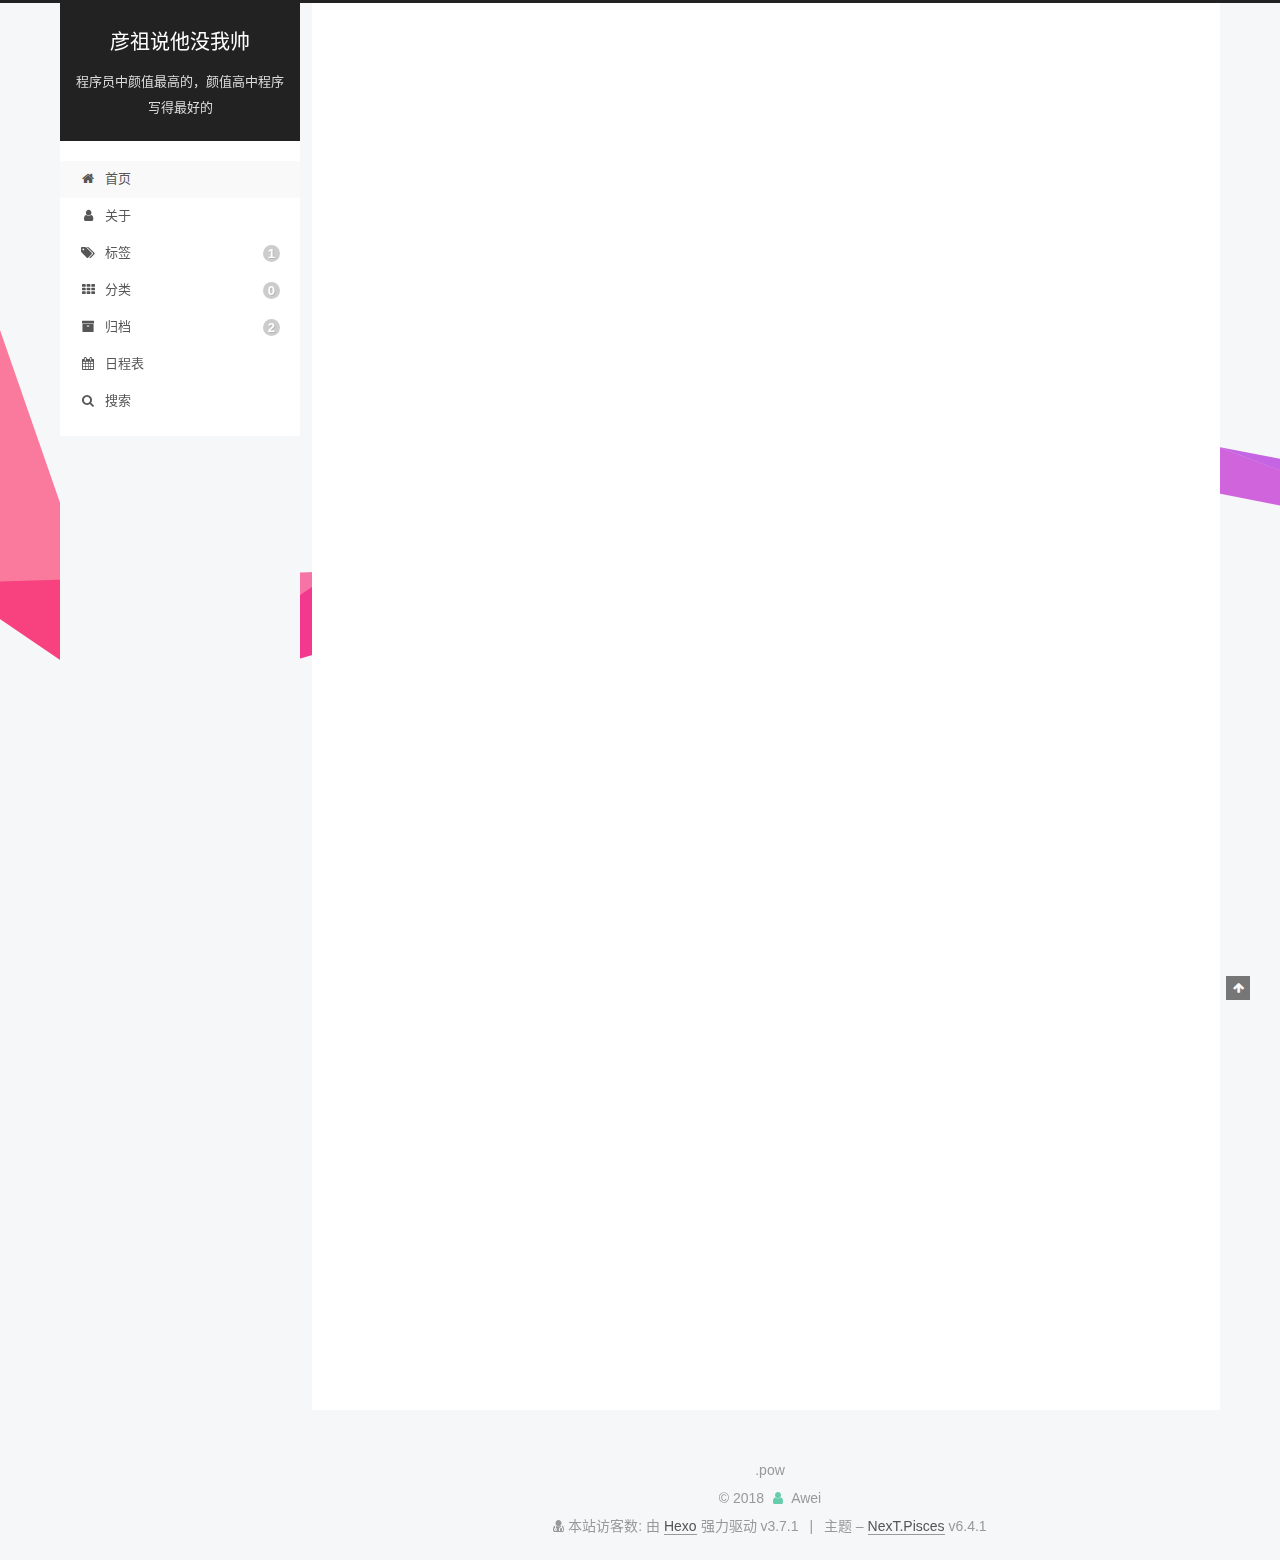
==== commit 7804cc58: "Site updated: 2018-09-28 23:25:25" ====
--- a/index.html
+++ b/index.html
@@ -275,7 +275,7 @@
           
           <li class="menu-item menu-item-tags">
     <a href="/tags/" rel="section">
-      <i class="menu-item-icon fa fa-fw fa-tags"></i> <br />标签<span class="badge">0</span></a>
+      <i class="menu-item-icon fa fa-fw fa-tags"></i> <br />标签<span class="badge">1</span></a>
   </li>
         
         
@@ -291,7 +291,7 @@
           
           <li class="menu-item menu-item-archives">
     <a href="/archives/" rel="section">
-      <i class="menu-item-icon fa fa-fw fa-archive"></i> <br />归档<span class="badge">1</span></a>
+      <i class="menu-item-icon fa fa-fw fa-archive"></i> <br />归档<span class="badge">2</span></a>
   </li>
         
         
@@ -381,6 +381,146 @@
   
   
   <div class="post-block">
+    <link itemprop="mainEntityOfPage" href="http://yoursite.com/2018/09/29/post/">
+
+    <span hidden itemprop="author" itemscope itemtype="http://schema.org/Person">
+      <meta itemprop="name" content="彦祖说他没我帅">
+      <meta itemprop="description" content="">
+      <meta itemprop="image" content="/images/v字仇杀队.jpg">
+    </span>
+
+    <span hidden itemprop="publisher" itemscope itemtype="http://schema.org/Organization">
+      <meta itemprop="name" content="彦祖说他没我帅">
+    </span>
+
+    
+      <header class="post-header">
+
+        
+        
+          <h1 class="post-title" itemprop="name headline">
+                
+                <a class="post-title-link" href="/2018/09/29/post/" itemprop="url">
+                  PowerMock问题
+                </a>
+              
+            
+          </h1>
+        
+
+        <div class="post-meta">
+          <span class="post-time">
+
+            
+            
+            
+
+            
+              <span class="post-meta-item-icon">
+                <i class="fa fa-calendar-o"></i>
+              </span>
+              
+                <span class="post-meta-item-text">发表于</span>
+              
+
+              
+                
+              
+
+              <time title="创建时间：2018-09-28 23:13:05 / 修改时间：15:24:08" itemprop="dateCreated datePublished" datetime="2018-09-28T23:13:05Z">2018-09-28</time>
+            
+
+            
+              
+
+              
+            
+          </span>
+
+          
+
+          
+            
+          
+
+          
+          
+
+          
+
+          
+
+          
+
+        </div>
+      </header>
+    
+
+    
+    
+    
+    <div class="post-body han-init-context" itemprop="articleBody">
+
+      
+      
+
+      
+        
+          
+            <p>写测试类的时候，PowerMock今天方法的时候，遇到包的问题（试写，后期待更新）</p>
+
+          
+        
+      
+    </div>
+
+    
+
+    
+    
+    
+
+    
+
+    
+
+    
+
+    <footer class="post-footer">
+      
+
+      
+
+      
+
+      
+      
+        <div class="post-eof"></div>
+      
+    </footer>
+  </div>
+  
+  
+  
+  </article>
+
+
+    
+      
+
+  
+
+  
+  
+  
+
+  
+
+  <article class="post post-type-normal" itemscope itemtype="http://schema.org/Article">
+  
+  
+  
+  <div class="post-block">
     <link itemprop="mainEntityOfPage" href="http://yoursite.com/2018/09/21/hello-world/">
 
     <span hidden itemprop="author" itemscope itemtype="http://schema.org/Person">
@@ -557,7 +697,7 @@
                 
                   <a href="/archives/">
                 
-                    <span class="site-state-item-count">1</span>
+                    <span class="site-state-item-count">2</span>
                     <span class="site-state-item-name">日志</span>
                   </a>
                 </div>
@@ -565,6 +705,19 @@
 
               
 
+              
+                
+                
+                <div class="site-state-item site-state-tags">
+                  
+                    
+                    
+                      
+                    
+                    <span class="site-state-item-count">1</span>
+                    <span class="site-state-item-name">标签</span>
+                  
+                </div>
               
             </nav>
           
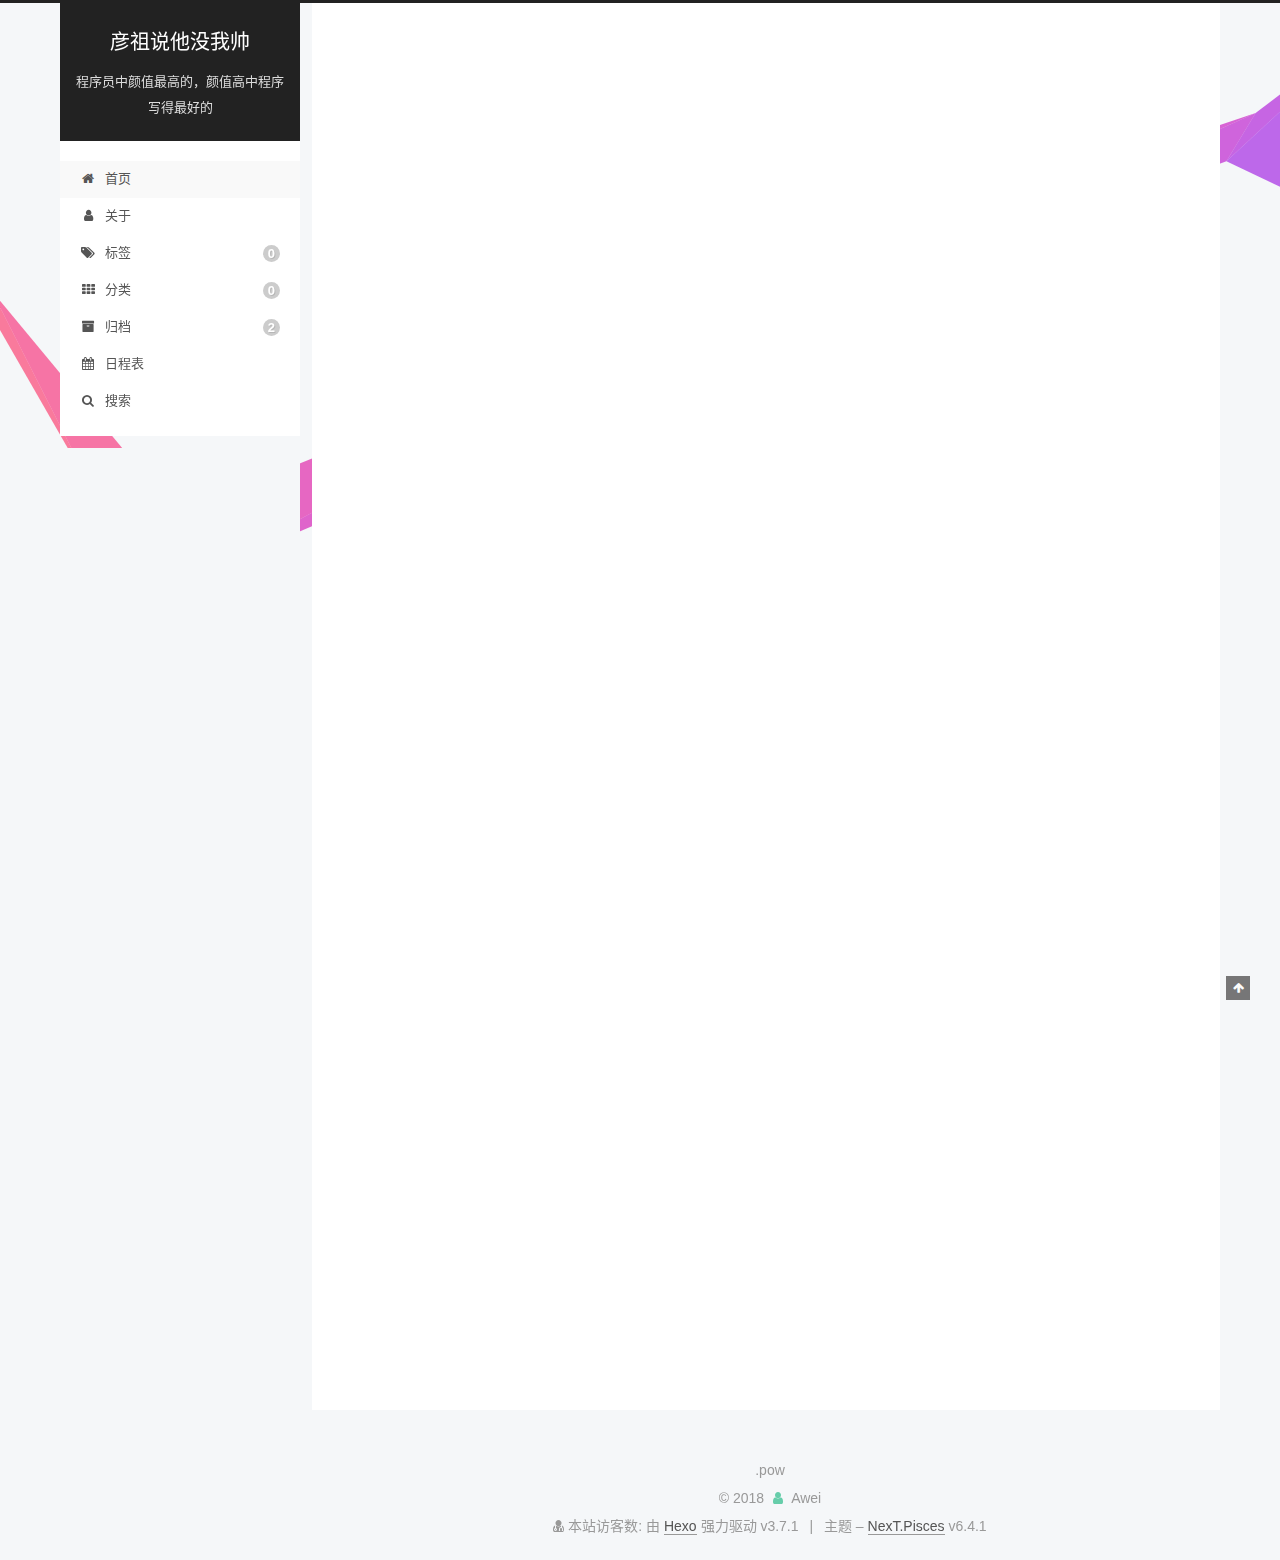
==== commit 1356ec40: "Site updated: 2018-09-28 23:30:16" ====
--- a/index.html
+++ b/index.html
@@ -275,7 +275,7 @@
           
           <li class="menu-item menu-item-tags">
     <a href="/tags/" rel="section">
-      <i class="menu-item-icon fa fa-fw fa-tags"></i> <br />标签<span class="badge">1</span></a>
+      <i class="menu-item-icon fa fa-fw fa-tags"></i> <br />标签<span class="badge">0</span></a>
   </li>
         
         
@@ -381,7 +381,7 @@
   
   
   <div class="post-block">
-    <link itemprop="mainEntityOfPage" href="http://yoursite.com/2018/09/29/post/">
+    <link itemprop="mainEntityOfPage" href="http://yoursite.com/2018/09/29/PowerMock问题/">
 
     <span hidden itemprop="author" itemscope itemtype="http://schema.org/Person">
       <meta itemprop="name" content="彦祖说他没我帅">
@@ -400,7 +400,7 @@
         
           <h1 class="post-title" itemprop="name headline">
                 
-                <a class="post-title-link" href="/2018/09/29/post/" itemprop="url">
+                <a class="post-title-link" href="/2018/09/29/PowerMock问题/" itemprop="url">
                   PowerMock问题
                 </a>
               
@@ -427,7 +427,7 @@
                 
               
 
-              <time title="创建时间：2018-09-28 23:13:05 / 修改时间：15:24:08" itemprop="dateCreated datePublished" datetime="2018-09-28T23:13:05Z">2018-09-28</time>
+              <time title="创建时间：2018-09-28 23:28:42 / 修改时间：15:29:17" itemprop="dateCreated datePublished" datetime="2018-09-28T23:28:42Z">2018-09-28</time>
             
 
             
@@ -705,19 +705,6 @@
 
               
 
-              
-                
-                
-                <div class="site-state-item site-state-tags">
-                  
-                    
-                    
-                      
-                    
-                    <span class="site-state-item-count">1</span>
-                    <span class="site-state-item-name">标签</span>
-                  
-                </div>
               
             </nav>
           
--- a/css/main.css
+++ b/css/main.css
@@ -1962,7 +1962,7 @@
   width: 4px;
   height: 4px;
   border-radius: 50%;
-  background: #edf1e7;
+  background: #41935b;
 }
 .links-of-blogroll {
   font-size: 13px;
